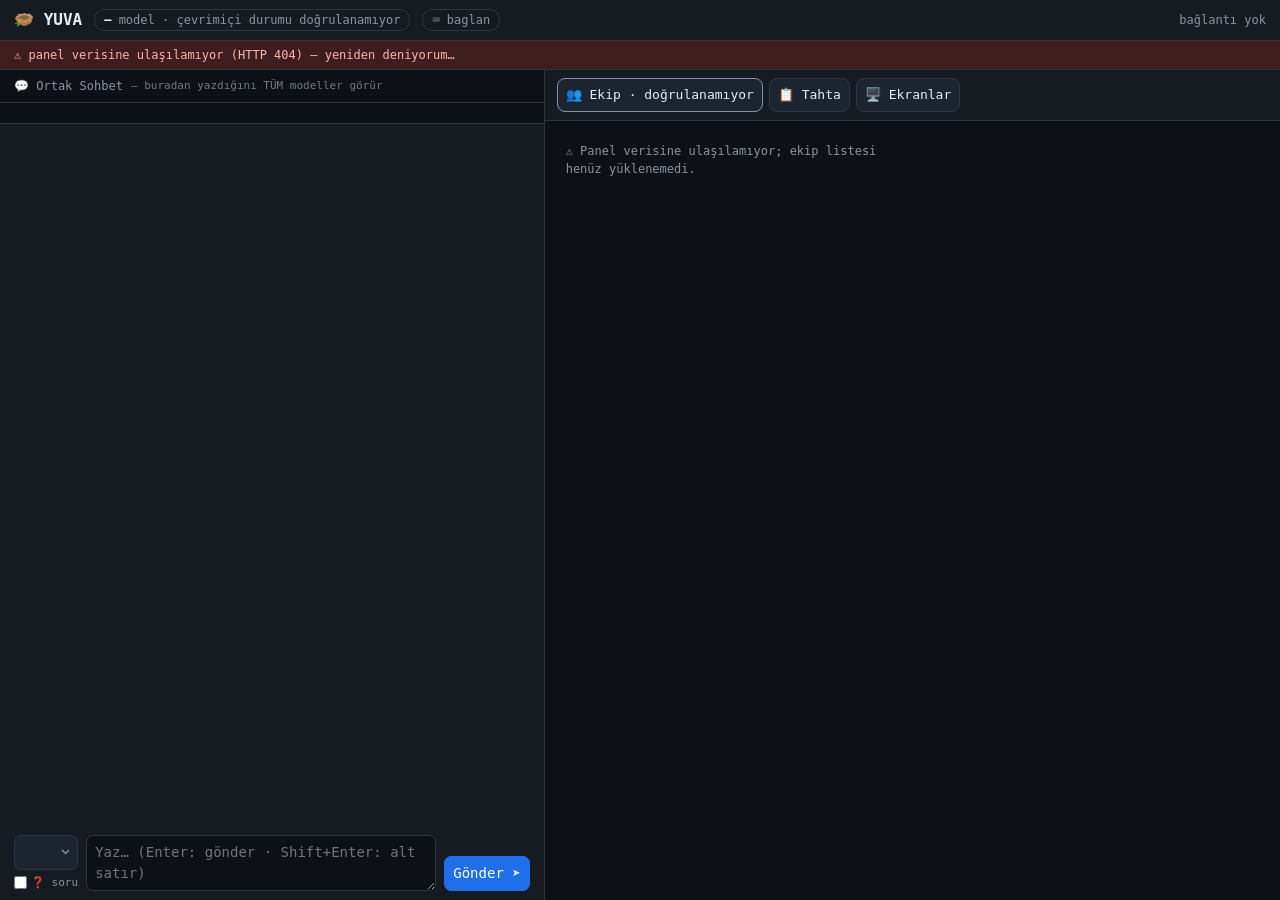
==== panel/ui.html @ d072d97c "Initial public release" ====
<!doctype html>
<html lang="tr"><head><meta charset="utf-8">
<title>🪹 Yuva</title>
<meta name="viewport" content="width=device-width,initial-scale=1">
<style>
:root{--bg:#0d1117;--pnl:#161b22;--pnl2:#1c2430;--brd:#30363d;--fg:#e6edf3;--dim:#8b949e;
--goreci:#f0883e;--isci:#58a6ff;--denetci:#d2a8ff;--ok:#3fb950;--warn:#d29922;--err:#f85149}
*{box-sizing:border-box;margin:0}
body{background:var(--bg);color:var(--fg);font:14px/1.5 ui-monospace,Menlo,Consolas,monospace;
display:grid;grid-template-rows:auto auto 1fr;height:100vh;overflow:hidden}
header{display:flex;gap:12px;align-items:center;padding:8px 14px;border-bottom:1px solid var(--brd);
background:var(--pnl)}
header h1{font-size:16px;white-space:nowrap}
.rozet{font-size:12px;padding:1px 9px;border:1px solid var(--brd);border-radius:10px;color:var(--dim)}
.rozet b{color:var(--fg)}
#saat{margin-left:auto;color:var(--dim);font-size:12px}
#serit{background:#3d1d1d;color:#ffb4ab;font-size:12px;padding:5px 14px;border-bottom:1px solid var(--brd)}
.gizli{display:none!important}
main{display:grid;grid-template-columns:minmax(330px,1fr) minmax(460px,1.35fr);min-height:0;overflow:hidden}
#sol{display:grid;grid-template-rows:auto auto 1fr auto;border-right:1px solid var(--brd);min-height:0}
.baslik{font-size:12px;color:var(--dim);padding:7px 14px;border-bottom:1px solid var(--brd);
display:flex;gap:8px;align-items:center}
.ipucu{color:var(--dim);font-size:11px;opacity:.8}
#sohbet{overflow-y:auto;padding:10px 14px}
.msg{margin-bottom:9px}
.msg .satir1{display:flex;gap:6px;align-items:baseline;flex-wrap:wrap}
.zaman{color:var(--dim);font-size:11px}
.kimden{font-weight:bold}
.kime{color:var(--dim);font-size:11px}
.metin{white-space:pre-wrap;word-break:break-word}
.msg.ozel{border-left:2px solid var(--brd);padding-left:8px}
.msg.kullanici{background:var(--pnl2);border:1px solid var(--brd);border-radius:8px;padding:8px 10px}
.msg.kullanici .kimden{color:var(--ok)}
.msg.sistem{color:var(--dim);font-size:12px}
.msg.sistem .metin{opacity:.85}
#yazma{display:grid;grid-template-columns:auto 1fr auto;gap:8px;padding:9px 14px;
border-top:1px solid var(--brd);background:var(--pnl);align-items:end}
select,textarea,input,button{font:inherit;color:var(--fg);background:var(--bg);
border:1px solid var(--brd);border-radius:7px;padding:6px 8px}
select{max-width:150px}
select{appearance:none;-webkit-appearance:none;-moz-appearance:none;padding:6px 24px 6px 9px;
 background-color:var(--pnl2);background-image:url("data:image/svg+xml;utf8,<svg xmlns='http://www.w3.org/2000/svg' width='9' height='6'><path d='M1 1l3.5 3.5L8 1' fill='none' stroke='%238b949e' stroke-width='1.4'/></svg>");
 background-repeat:no-repeat;background-position:right 7px center;text-overflow:ellipsis}
select option{background:var(--pnl2);color:var(--fg)}
textarea{resize:vertical;min-height:38px}
button{cursor:pointer;background:var(--pnl2)}
button:hover{border-color:var(--dim)}
button.ana{background:#1f6feb;border-color:#1f6feb;color:#fff}
#sag{display:grid;grid-template-rows:auto 1fr;min-height:0}
#sekmeler{display:flex;gap:6px;padding:8px 12px;border-bottom:1px solid var(--brd);background:var(--pnl)}
.sekme{border-radius:8px;font-size:13px}
.sekme.aktif{background:var(--pnl2);border-color:var(--dim)}
.bolum{overflow-y:auto;padding:12px;min-height:0}
#b-ekip{display:grid;grid-template-columns:repeat(auto-fill,minmax(250px,1fr));gap:10px;align-content:start}
.model{background:var(--pnl);border:1px solid var(--brd);border-left:3px solid var(--dim);
border-radius:9px;padding:9px 10px}
.model.online{border-left-color:var(--ok)}
.m-ust{display:flex;gap:7px;align-items:center;flex-wrap:wrap}
.isik{font-size:15px;line-height:1}
.m-ad{font-weight:bold;font-size:14px}
.m-kimlik{color:var(--dim);font-size:11px}
.mini{padding:1px 6px;font-size:12px;border-radius:6px}
.m-alt{color:var(--dim);font-size:11px;margin-top:5px}
.m-rol{display:flex;gap:8px;align-items:center;margin-top:7px;flex-wrap:wrap}
.m-rol select{padding:3px 6px;font-size:12px}
.m-rol label{font-size:11px;color:var(--dim);display:flex;gap:4px;align-items:center}
.ad-giris{width:100%;margin-top:6px;font-size:13px}
.rozet-bd{font-size:10px;border:1px solid var(--denetci);color:var(--denetci);
border-radius:8px;padding:0 6px;white-space:nowrap}
.rol-goreci{color:var(--goreci)}.rol-isci{color:var(--isci)}.rol-denetci{color:var(--denetci)}
#b-tahta{display:grid;grid-template-columns:repeat(auto-fill,minmax(185px,1fr));gap:10px;align-content:start}
.kol{background:var(--pnl);border:1px solid var(--brd);border-radius:9px;min-height:60px}
.kol h3{font-size:12px;padding:6px 9px;border-bottom:1px solid var(--brd);color:var(--dim)}
.kol h3[data-d="pending_verification"]{color:var(--warn)}
.kol h3[data-d="verified"]{color:var(--ok)}
.kol h3[data-d="pending_revision"]{color:var(--err)}
.kart{margin:8px;padding:8px;border:1px solid var(--brd);border-radius:7px;background:var(--bg);font-size:13px}
.kart .id{color:var(--dim)}
.kart .kim{font-size:11px;color:var(--dim);margin-top:4px}
.empty{color:var(--dim);font-size:12px;padding:9px}
.katlanmis{grid-column:1/-1;display:flex;gap:9px;align-items:center;font-size:12px;color:var(--dim);
 border:1px dashed var(--brd);border-radius:9px;padding:6px 10px;background:#0f141b}
.katlanmis button{font-size:12px;padding:2px 9px}
.rozet-say{font-size:10px;border:1px solid var(--brd);border-radius:9px;padding:0 6px;color:var(--dim)}
.rozet-say.bekle{color:var(--warn);border-color:var(--warn)}
.okuma{margin-top:5px;font-size:11px;color:var(--dim);display:flex;gap:8px;flex-wrap:wrap;align-items:center}
.okuma .ok{color:var(--ok)}
.okuma .bek{color:var(--warn)}
.okuma button{padding:0 6px;font-size:11px;border-radius:6px}
.bekleyen-bar{display:flex;gap:9px;align-items:center;padding:6px 14px;border-bottom:1px solid var(--brd);
 background:#2b2210;color:var(--warn);font-size:12px;flex-wrap:wrap}
.bekleyen-bar button{padding:1px 8px;font-size:11px}
.msg.soru{border-left:2px solid var(--warn);padding-left:8px}
.ardil{margin-top:-4px}
.ardil .satir1{opacity:.6}
.yeni-mesaj{position:sticky;bottom:2px;display:flex;justify-content:center;margin-top:6px}
.yeni-mesaj button{background:#1f6feb;border-color:#1f6feb;color:#fff;font-size:12px;
 border-radius:14px;padding:3px 12px;box-shadow:0 3px 10px #000a}
.yaz-sol{display:flex;flex-direction:column;gap:5px;justify-content:flex-end}
.yaz-sol select{width:100%}
.yaz-sol label{font-size:11px;color:var(--dim);display:flex;gap:4px;align-items:center}
.ekran-ust{display:flex;gap:10px;align-items:center;margin-bottom:10px;flex-wrap:wrap;grid-column:1/-1}
#b-ekran.grid{display:grid;grid-template-columns:repeat(auto-fill,minmax(280px,1fr));gap:10px}
.pencere{background:#010409;border:1px solid var(--brd);border-left:3px solid var(--dim);
border-radius:9px;display:grid;grid-template-rows:auto 1fr;min-height:170px;cursor:zoom-in}
.pencere.online{border-left-color:var(--ok)}
.p-baslik{display:flex;gap:7px;align-items:center;padding:5px 9px;border-bottom:1px solid var(--brd);
font-size:12px;background:var(--pnl)}
.p-baslik .kimlik{color:var(--dim);font-size:11px}
.p-icerik{margin:0;padding:8px 9px;overflow:auto;font-size:12px;line-height:1.45;
white-space:pre-wrap;word-break:break-word;max-height:260px}
.p-icerik.tam{max-height:none;height:100%}
.satir{display:block}
.satir .s-zaman{color:var(--dim);font-size:10px;margin-right:5px}
.satir.komut{color:#7ee787}
.satir.sonuc{color:#79c0ff}
.satir.baslik{color:var(--warn);font-weight:bold}
.pencere.buyuk{min-height:60vh}
#modal{position:fixed;inset:0;background:#000b;display:grid;place-items:center;z-index:50;padding:20px}
.modal-kutu{background:var(--bg);border:1px solid var(--brd);border-radius:10px;
width:min(1100px,95vw);height:min(80vh,900px);display:grid;grid-template-rows:auto 1fr}
.modal-baslik{display:flex;gap:10px;align-items:center;padding:9px 12px;border-bottom:1px solid var(--brd)}
.modal-baslik .kimlik{color:var(--dim);font-size:12px}
.modal-baslik button{margin-left:auto}
@media (max-width:900px){
 main{grid-template-columns:1fr;grid-template-rows:auto auto}
 #sol{border-right:0;border-bottom:1px solid var(--brd);max-height:52vh}
 #sag{max-height:none}
 .bolum{max-height:60vh}
}
</style></head><body>
<header>
  <h1>🪹 YUVA</h1>
  <span class="rozet" id="ozet">…</span>
  <span class="rozet" id="ipucu-rozet" title="Modeller terminalden `yuva baglan &lt;ad&gt;` der">⌨️ baglan</span>
  <span id="saat"></span>
</header>
<div id="serit" class="gizli"></div>
<main>
  <section id="sol">
    <div class="baslik">💬 Ortak Sohbet
      <span class="ipucu">— buradan yazdığını TÜM modeller görür</span>
      <span class="ipucu" id="sohbet-durum" style="margin-left:auto"></span></div>
    <div id="bekleyen" class="bekleyen-bar gizli"></div>
    <div id="sohbet"></div>
    <div id="yazma">
      <div class="yaz-sol">
        <select id="hedef" title="Mesajın kime gideceği"></select>
        <label title="Soru olarak işaretle: model `yuva gelen` dediğinde ❓ ile görür"><input type="checkbox" id="soru-kutu"> ❓ soru</label>
      </div>
      <textarea id="girdi" rows="2" placeholder="Yaz… (Enter: gönder · Shift+Enter: alt satır)"></textarea>
      <button class="ana" id="gonder">Gönder ➤</button>
    </div>
  </section>
  <section id="sag">
    <nav id="sekmeler">
      <button class="sekme aktif" data-s="ekip">👥 Ekip</button>
      <button class="sekme" data-s="tahta">📋 Tahta</button>
      <button class="sekme" data-s="ekran">🖥️ Ekranlar</button>
    </nav>
    <div id="b-ekip" class="bolum"></div>
    <div id="b-tahta" class="bolum gizli"></div>
    <div id="b-ekran" class="bolum gizli"></div>
  </section>
</main>
<div id="modal" class="gizli">
  <div class="modal-kutu">
    <div class="modal-baslik">
      <span class="isik" id="modal-isik">●</span>
      <b id="modal-ad"></b><span class="kimlik" id="modal-kimlik"></span>
      <span class="ipucu" id="modal-not"></span>
      <button id="modal-kapat">✕ kapat (ESC)</button>
    </div>
    <pre class="p-icerik tam" id="modal-icerik"></pre>
  </div>
</div>
<script>
"use strict";
var S={veri:null,sekme:"ekip",duzenle:null,duzenleDeger:"",modal:null,gorunum:"grid",hata:false,hedef:"@hepsi",
 cevrimdisi:false,ekranHepsi:false,soru:false,sonId:null,yeni:0};
var ROL_AD={goreci:"görevli",isci:"işçi",denetci:"denetçi"};
var ROL_RENK={goreci:"#f0883e",isci:"#58a6ff",denetci:"#d2a8ff"};
var DURUM_AD={pending:"Sırada",assigned:"Atandı",pending_verification:"Teslim ✋",
verified:"Onaylı ✅",pending_revision:"Revize ✎",dropped:"İptal"};
var DURUM_SIRA=["pending","assigned","pending_verification","verified","pending_revision","dropped"];

function esc(s){return String(s==null?"":s).replace(/[&<>"']/g,function(c){
 return {"&":"&amp;","<":"&lt;",">":"&gt;",'"':"&quot;","'":"&#39;"}[c];});}
function saat(ts){return String(ts||"").slice(11,16);}
function goreli(ts){
 if(!ts)return "?";
 var t=Date.parse(ts); if(isNaN(t))return "?";
 var sn=Math.round((Date.now()-t)/1000);
 if(sn<5)return "şimdi"; if(sn<60)return sn+" sn önce";
 if(sn<3600)return Math.round(sn/60)+" dk önce";
 if(sn<86400)return Math.round(sn/3600)+" saat önce";
 return Math.round(sn/86400)+" gün önce";}
function kimId(k){return "k-"+String(k).replace(/[^A-Za-z0-9]/g,"_");}
function rolRenk(rol){return ROL_RENK[rol]||"#8b949e";}
function kisi(veri,kimlik){ if(!veri||!veri.kullanicilar)return {}; return veri.kullanicilar[kimlik]||{}; }
function kisiAd(veri,kimlik){var k=kisi(veri,kimlik);return k.ad||kimlik;}
function dipte(el,esik){ if(!el)return true; esik=esik||30; return el.scrollTop+el.clientHeight>=el.scrollHeight-esik; }

function serit(metin){var e=document.getElementById("serit");
 if(metin){e.textContent=metin;e.classList.remove("gizli");}else{e.classList.add("gizli");}}
function onlineMi(v){return !S.hata&&!!(v&&v.online);}
function onlineEtiketi(v){return S.hata?"⚪ bağlantı doğrulanamıyor":
 (v&&v.online?"🟢 bağlı":"⚪ çevrimdışı");}

var cekSira=0;
async function cek(){
 var sira=++cekSira;
 try{
  var r=await fetch("/api/veri",{cache:"no-store"});
  if(!r.ok)throw new Error("HTTP "+r.status);
  var d=await r.json();
  if(!d||!d.ok)throw new Error("veri yok");
  if(sira!==cekSira)return;
  S.veri=d; S.hata=false; serit("");
  document.getElementById("saat").textContent="↻ "+new Date().toLocaleTimeString();
 }catch(e){
  if(sira!==cekSira)return;
  if(!S.hata&&S.duzenle){
   var giris=document.getElementById("ad-giris");
   if(giris)S.duzenleDeger=giris.value;
  }
  S.hata=true;
  document.getElementById("saat").textContent="bağlantı yok";
  serit("⚠️ panel verisine ulaşılamıyor ("+String(e.message||e)+") — yeniden deniyorum…");
 }
 ciz();
}

function ciz(){
 var veri=S.veri;
 if(!veri){
  document.getElementById("ozet").innerHTML="<b>—</b> model · çevrimiçi durumu doğrulanamıyor";
  sekmeEtiket(null);
  document.getElementById("b-ekip").innerHTML=
   '<div class="empty">⚠️ Panel verisine ulaşılamıyor; ekip listesi henüz yüklenemedi.</div>';
  document.getElementById("b-ekran").innerHTML=
   '<div class="empty">⚠️ Panel verisine ulaşılamıyor; ekran ve bağlantı durumu doğrulanamıyor.</div>';
  document.getElementById("bekleyen").classList.add("gizli");
  return;
 }
 var ks=veri.kullanicilar||{};
 var kimlikler=Object.keys(ks);
 var online=S.hata?null:kimlikler.filter(function(k){return onlineMi(ks[k]);});
 document.getElementById("ozet").innerHTML=S.hata?
  "<b>—/"+kimlikler.length+"</b> kayıt · çevrimiçi durumu doğrulanamıyor · "+
   (veri.mesajlar||[]).length+" mesaj · rev "+(veri.rev||0):
  "<b>"+online.length+"/"+kimlikler.length+
   "</b> model 🟢 · "+(veri.mesajlar||[]).length+" mesaj · rev "+(veri.rev||0);
 hedefCiz(kimlikler,ks);
 sohbetCiz(veri);
 sohbetDurum(veri);
 sekmeEtiket(online);
 ekipCiz(veri,ks,kimlikler);
 tahtaCiz(veri);
 ekranCiz(veri,ks,kimlikler);
 modalCiz(veri,ks);
}

function sekmeEtiket(online){
 var e=document.querySelector('.sekme[data-s="ekip"]');
 if(!e)return;
 e.textContent=online===null?"👥 Ekip · doğrulanamıyor":
  "👥 Ekip"+(online.length?" · "+online.length+"🟢":"");
}

function hedefCiz(kimlikler,ks){
 var sec=document.getElementById("hedef");
 var eski=S.hedef;
 var html='<option value="@hepsi">@hepsi (herkes)</option>';
 kimlikler.forEach(function(k){
  var v=ks[k]; if(!S.hata&&!onlineMi(v))return;
  var hedef=S.hata&&(eski==="@"+k||eski==="@"+(v.ad||k))?eski:"@"+(v.ad||k);
  html+='<option value="'+esc(hedef)+'">'+(S.hata?"⚪ ":"🟢 ")+"@"+
   esc(v.ad||k)+(S.hata?" · durum doğrulanamıyor":" · "+(ROL_AD[v.rol]||v.rol))+"</option>";
 });
 if(S.hata&&eski!=="@hepsi"&& !kimlikler.some(function(k){
  var v=ks[k]||{};return eski==="@"+(v.ad||k)||eski==="@"+k;
 }))html+='<option value="'+esc(eski)+'">⚪ '+esc(eski)+" · durum doğrulanamıyor</option>";
 sec.innerHTML=html;
 sec.value=eski;
 if(sec.value!==eski&&!S.hata){S.hedef="@hepsi";sec.value="@hepsi";}
}

function sohbetCiz(veri){
 var el=document.getElementById("sohbet");
 var dipteydi=dipte(el);
 var ms=(veri.mesajlar||[]).slice(-80);
 var yeniSayi=0;
 if(S.sonId){
  var i=ms.map(function(x){return x.id;}).indexOf(S.sonId);
  yeniSayi=i>=0?(ms.length-1-i):0;
 }
 var html="";
 if(!ms.length)html='<div class="empty">henüz mesaj yok — aşağıdaki kutudan yaz, tüm modeller görsün.</div>';
 ms.forEach(function(m,idx){
  var kul=(m.kimden==="kullanici");
  var ad=m.ad||m.kimden;
  var rol=kisi(veri,m.kimden).rol;
  var cls="msg"+(kul?" kullanici":(m.tur==="durum"?" sistem":""))+
   (m.kime&&m.kime!=="@hepsi"&&!kul?" ozel":"")+(m.tur==="soru"?" soru":"");
  var onceki=idx>0?ms[idx-1]:null;
  var ardil=!!(onceki&&onceki.kimden===m.kimden&&
   (Date.parse(m.ts)-Date.parse(onceki.ts))>=0&&
   (Date.parse(m.ts)-Date.parse(onceki.ts))<60000);
  var ust=ardil?"<span class=\"zaman\">"+esc(saat(m.ts))+"</span>":
   '<span class="zaman">'+esc(saat(m.ts))+"</span>"+
   '<span class="kimden" style="color:'+(kul?"#3fb950":rolRenk(rol))+'">'+
     esc(kul?"SEN (kullanıcı)":ad)+"</span>"+
   (m.kime&&m.kime!=="@hepsi"&&!kul?'<span class="kime">→ '+esc(m.kime)+"</span>":"")+
   '<span class="kime">'+((m.tur&&m.tur!=="not"&&m.tur!=="durum")?esc(m.tur):"")+"</span>";
  html+='<div class="'+cls+(ardil?" ardil":"")+'"><div class="satir1">'+ust+"</div>"+
   '<div class="metin">'+esc(m.metin)+"</div>"+
   (kul||(m.kime&&m.kime!=="@hepsi")?okumaSatiri(m,veri):"")+"</div>";
 });
 if(S.yeni>0&&!dipteydi)html+='<div class="yeni-mesaj"><button id="yeni-btn">⬇ '+S.yeni+" yeni mesaj</button></div>";
 el.innerHTML=html;
 if(dipteydi){el.scrollTop=el.scrollHeight;S.yeni=0;}else if(yeniSayi>0){S.yeni=yeniSayi;}
 S.sonId=ms.length?ms[ms.length-1].id:S.sonId;
 bekleyenCiz(veri);
}

// hedef kitlesi: mesajı alması gereken kimlikler
function hedefKisiler(m,veri){
 var ks=veri.kullanicilar||{},out=[];
 Object.keys(ks).forEach(function(k){
  var ad=ks[k].ad||k;
  if(m.kimden===k||m.kimden===ad)return;
  if(m.kime==="@hepsi"||m.kime==="@"+ad||m.kime==="@"+k)out.push(k);
 });
 return out;
}
function okuduMu(v,m){return !!(v&&v.son_okuma&&String(m.ts)<=String(v.son_okuma));}

// mesaj başına: kim okudu / kim okumadı
function okumaSatiri(m,veri){
 if(m.tur==="durum")return "";
 if(S.hata)return '<div class="okuma"><span>⚪ çevrimiçi durumu doğrulanamıyor</span></div>';
 var hedef=hedefKisiler(m,veri);
 if(!hedef.length)return "";
 var okuyan=[],bekleyen=[],uykuda=[];
 hedef.forEach(function(k){
  var v=veri.kullanicilar[k];
  if(okuduMu(v,m))okuyan.push(v.ad||k);
  else if(onlineMi(v))bekleyen.push(v.ad||k);
  else uykuda.push(v.ad||k);
 });
 var b="";
 if(okuyan.length)b+='<span class="ok" title="'+esc(okuyan.join(", "))+
  '">👁 '+okuyan.length+"/"+hedef.length+" okudu</span>";
 else b+='<span>📥 '+hedef.length+" modele iletildi — henüz okuyan yok</span>";
 if(bekleyen.length){
  b+='<span class="bek" title="'+esc(bekleyen.join(", "))+
   '">⏳ '+bekleyen.length+" çevrimiçi okumadı</span>";
  b+='<button data-durt="'+esc(m.id)+'" title="okumayan çevrimiçi modellere hatırlatma gönder">🔔 dürt</button>';
 }
 if(uykuda.length)b+='<span title="'+esc(uykuda.join(", "))+
  '">💤 '+uykuda.length+" çevrimdışı</span>";
 return '<div class="okuma">'+b+"</div>";
}

// üstteki "bekleyen mesaj" şeridi
function bekleyenCiz(veri){
 var el=document.getElementById("bekleyen");
 if(S.hata){
  el.classList.remove("gizli");
  el.innerHTML="⚪ Çevrimiçi/çevrimdışı durumu doğrulanamıyor; eski bağlantı verisine göre sayı veya hatırlatma hedefi gösterilmiyor.";
  return;
 }
 var ms=(veri.mesajlar||[]).filter(function(m){return m.kimden==="kullanici";}).slice(-40);
 var onlineK={},offlineK={},mesajlar={};
 ms.forEach(function(m){
  if(m.tur==="durum")return;
  hedefKisiler(m,veri).forEach(function(k){
   var v=veri.kullanicilar[k];
   if(okuduMu(v,m))return;
   mesajlar[m.id]=1;
   if(onlineMi(v))onlineK[v.ad||k]=1;else offlineK[v.ad||k]=1;
  });
 });
 var n=Object.keys(onlineK).length,m2=Object.keys(offlineK).length;
 if(!n&&!m2){el.classList.add("gizli");el.innerHTML="";return;}
 el.classList.remove("gizli");
 var t="📬 ";
 t+=n?"<b>"+n+"</b> çevrimiçi modelin okumadığı <b>"+Object.keys(mesajlar).length+"</b> mesaj var: "+
   esc(Object.keys(onlineK).join(", "))
  :"okumayan çevrimiçi model yok ("+m2+" çevrimdışı model oturumu açınca görecek)";
 t+= n&&m2?" (+"+m2+" çevrimdışı)":"";
 if(n)t+=' <button id="durt-hepsi">🔔 hepsini dürt</button>';
 t+='<span class="ipucu">· modeller `yuva gelen` dediğinde okundu işaretlenir</span>';
 el.innerHTML=t;
}

function sohbetDurum(veri){
 var el=document.getElementById("sohbet-durum");
 if(!el)return;
 var okunmamis={},n=0;
 (veri.mesajlar||[]).filter(function(m){return m.kimden==="kullanici"&&m.tur!=="durum";})
  .slice(-40).forEach(function(m){
   hedefKisiler(m,veri).forEach(function(k){
    if(!okuduMu(veri.kullanicilar[k],m)){okunmamis[m.id]=1;n++;}});
  });
 el.textContent=n?("📬 "+Object.keys(okunmamis).length+" okunmamış mesaj"):"";
}

function modelKart(k,v,veri){
 var on=onlineMi(v), durum=onlineEtiketi(v), renk=rolRenk(v.rol);
 var okunmamis=0;
 (veri.mesajlar||[]).slice(-60).forEach(function(m){
  if(m.kimden===k||m.tur==="durum")return;
  var benim=(m.kimden==="kullanici"&&m.kime==="@hepsi")||m.kime==="@"+(v.ad||k)||m.kime==="@"+k;
  if(benim&&!okuduMu(v,m))okunmamis++;
 });
 var html='<div class="model'+(on?" online":"")+'" style="border-left-color:'+(on?"#3fb950":renk)+'">';
 html+='<div class="m-ust"><span class="isik" title="'+durum+
  '" style="color:'+(on?"#3fb950":"#8b949e")+'">●</span>';
 if(S.duzenle===k){
  html+='<input class="ad-giris" id="ad-giris" value="'+esc(S.duzenleDeger)+
   '" placeholder="ad (örn. sam) — Enter: kaydet, ESC: vazgeç">';
 }else{
  html+='<span class="m-ad rol-'+esc(v.rol)+'">'+esc(v.ad||k)+"</span>";
  if(v.bas_denetci)html+='<span class="rozet-bd">🔍 BAŞ DENETÇİ</span>';
  if(okunmamis&&on)html+='<span class="rozet-say bekle" title="bu modelin henüz okumadığı mesaj">📬 '+okunmamis+"</span>";
  html+='<button class="mini" data-ad-ver="'+esc(k)+'" title="bu modele isim ver">✏️</button>';
 }
 html+="</div>";
 html+='<div class="m-alt">'+esc(k)+" · "+esc(v.arac)+" · "+(ROL_AD[v.rol]||v.rol)+
  " · "+durum+" · "+esc(goreli(v.son_gorulme))+"</div>";
 if(S.duzenle!==k){
  html+='<div class="m-rol"><select data-rol="'+esc(k)+'" title="görev ataması">';
  ["goreci","isci","denetci"].forEach(function(r){
   html+='<option value="'+r+'"'+(v.rol===r?" selected":"")+">"+ROL_AD[r]+"</option>";});
  html+="</select>";
  html+='<label><input type="checkbox" data-bd="'+esc(k)+'"'+(v.bas_denetci?" checked":"")+
   (v.rol==="denetci"?"":" disabled")+"> baş denetçi</label>";
  html+="</div>";
 }
 html+="</div>";
 return html;
}

function ekipCiz(veri,ks,kimlikler){
 var el=document.getElementById("b-ekip");
 var oldInput=S.duzenle&&document.getElementById("ad-giris");
 var editActive=!!(oldInput&&document.activeElement===oldInput);
 var selectionStart=editActive?oldInput.selectionStart:null;
 var selectionEnd=editActive?oldInput.selectionEnd:null;
 if(oldInput)S.duzenleDeger=oldInput.value;
 function editGeriYukle(){
  if(!S.duzenle)return;
  var input=document.getElementById("ad-giris");
  if(!input)return;
  if(editActive||!oldInput){
   input.focus();
   if(editActive&&selectionStart!==null)input.setSelectionRange(selectionStart,selectionEnd);
   else input.select();
  }
 }
 function sirala(dizi){
  return dizi.slice().sort(function(a,b){
   return String(ks[a].ad||a).localeCompare(String(ks[b].ad||b),"tr");});
 }
 if(S.hata){
  var stale='<div class="empty">'+(kimlikler.length?
   "⚪ Bağlantı durumu doğrulanamıyor. Kartlar son alınan panel verisinden gösteriliyor.":
   "⚠️ Panel verisi alınamadı; ekip durumu yüklenemedi.")+"</div>";
  stale+=sirala(kimlikler).map(function(k){return modelKart(k,ks[k],veri);}).join("");
  el.innerHTML=stale;
  editGeriYukle();
  return;
 }
 if(!kimlikler.length){
  el.innerHTML='<div class="empty">henüz model yok. Terminalde:<br>'+
   '<code>yuva baglan codex-1 --ad sam --arac codex --rol denetci</code></div>';
  return;
 }
 var online=[],offline=[];
 kimlikler.forEach(function(k){(onlineMi(ks[k])?online:offline).push(k);});
 var html="";
 if(!online.length){
  html+='<div class="empty">🟢 şu an bağlı model yok.<br>Bir model terminalde '+
   "<code>yuva baglan &lt;ad&gt;</code> dediğinde buraya kartı düşer.</div>";
 }
 html+=sirala(online).map(function(k){return modelKart(k,ks[k],veri);}).join("");
 if(offline.length){
  html+='<div class="katlanmis"><span>⚪ '+offline.length+" çevrimdışı model"+
   (S.cevrimdisi?"":" (gizli)")+'</span><button class="mini" id="cd-ac">'+
   (S.cevrimdisi?"▲ gizle":"▼ göster")+"</button></div>";
  if(S.cevrimdisi)html+=sirala(offline).map(function(k){return modelKart(k,ks[k],veri);}).join("");
 }
 el.innerHTML=html;
 editGeriYukle();
}

function tahtaCiz(veri){
 var el=document.getElementById("b-tahta");
 var gs=veri.gorevler||[];
 if(!gs.length){
  el.innerHTML='<div class="empty">henüz görev yok. Baş denetçi/görevli model:<br>'+
   '<code>yuva gorev ekle "iş" --from sam --ata sus</code></div>';
  return;
 }
 var html="";
 DURUM_SIRA.forEach(function(st){
  var kol=gs.filter(function(g){return g.durum===st;});
  html+='<div class="kol"><h3 data-d="'+st+'">'+(DURUM_AD[st]||st)+" ("+kol.length+")</h3>";
  html+=kol.length?kol.map(function(g){
   return '<div class="kart kart-'+st+'"><span class="id">#'+esc(g.id)+"</span> "+esc(g.baslik)+
    '<div class="kim">'+esc(kisiAd(veri,g.kimden))+" → "+esc(g.assignee?kisiAd(veri,g.assignee):"—")+
    "</div></div>";}).join(""):'<div class="empty">—</div>';
  html+="</div>";
 });
 el.innerHTML=html;
}

function ekranSecenekleri(ks,kimlikler){
 var html="";
 kimlikler.forEach(function(k){
  var v=ks[k];
  html+='<option value="'+esc(k)+'">'+(S.hata?"⚪ ?":(onlineMi(v)?"🟢":"⚪"))+" "+esc(v.ad||k)+"</option>";
 });
 return html;
}

function satirlarHtml(veri,satirlar,sade){
 var html="";
 satirlar.forEach(function(s){
  var tur=s.tur||"ekran", ek="";
  if(!sade)ek='<span class="s-zaman">'+esc(saat(s.ts))+"</span>"+
   '<span style="color:'+rolRenk(kisi(veri,s.kimlik).rol)+'">'+esc(s.ad||s.kimlik)+"</span> ";
  var im=tur==="komut"?"$ ":tur==="sonuc"?"→ ":tur==="baslik"?"## ":"";
  html+='<span class="satir '+esc(tur)+'">'+ek+esc(im+s.satir)+"</span>";
 });
 return html;
}

function ekranCiz(veri,ks,kimlikler){
 var el=document.getElementById("b-ekran");
 var ekranlar=veri.ekranlar||{};
 if(S.gorunum!=="grid" && S.gorunum!=="akis" && !ks[S.gorunum])S.gorunum="grid";
 var ust='<div class="ekran-ust"><label class="ipucu">Görünüm:</label>'+
  '<select id="ekran-gorunum">'+
  '<option value="grid"'+(S.gorunum==="grid"?" selected":"")+">🗂️ Hepsi (yan yana)</option>"+
  '<option value="akis"'+(S.gorunum==="akis"?" selected":"")+">🧵 Birleşik akış</option>"+
  ekranSecenekleri(ks,kimlikler)+
  "</select><span class='ipucu'>pencereye tıkla → tam ekran</span>"+
  (S.hata?"<span class='ipucu'>⚪ çevrimiçi durumu doğrulanamıyor</span>":"")+"</div>";
 var govde="";

 if(S.gorunum==="akis"){
  var hepsi=[];
  Object.keys(ekranlar).forEach(function(k){
   (ekranlar[k]||[]).forEach(function(s){hepsi.push(s);});});
  hepsi.sort(function(a,b){return String(a.ts).localeCompare(String(b.ts));});
  govde=hepsi.length?satirlarHtml(veri,hepsi,false)
   :'<div class="empty">henüz ekran yok.</div>';
  el.classList.remove("grid");
  el.innerHTML=ust+'<pre class="p-icerik tam" style="height:60vh">'+govde+"</pre>";
  return;
 }

 if(S.gorunum!=="grid" && ks[S.gorunum]){
  var k=S.gorunum, v=ks[k], ss=ekranlar[k]||[];
  govde=ss.length?satirlarHtml(veri,ss,true)
   :'<div class="empty">henüz ekran yok — model <code>yuva ekran "..."</code> ile yazacak.</div>';
  el.classList.remove("grid");
  var on=onlineMi(v), durum=onlineEtiketi(v);
  el.innerHTML=ust+'<div class="pencere buyuk'+(on?" online":"")+'" data-buyut="'+esc(k)+'">'+
   '<div class="p-baslik"><span class="isik" style="color:'+(on?"#3fb950":"#8b949e")+'">●</span>'+
   "<b>"+esc(v.ad||k)+'</b><span class="kimlik">'+esc(k)+"</span>"+
   '<span class="ipucu">'+durum+"</span></div>"+
   '<pre class="p-icerik tam" id="ekran-'+kimId(k)+'">'+govde+"</pre></div>";
  return;
 }

 // grid: her bağlı model için bir pencere (+ ekranı olan modeller)
 if(!kimlikler.length && !Object.keys(ekranlar).length){
  el.classList.remove("grid");
  el.innerHTML=ust+'<div class="empty">'+(S.hata?
   "⚠️ Panel verisine ulaşılamıyor; ekip ve ekran durumu doğrulanamıyor.":
   "henüz model yok.")+"</div>";
  return;
 }
 var kapaklar=[],gizli=[];
 kimlikler.forEach(function(k){
  var var_=S.hata||onlineMi(ks[k])||((ekranlar[k]||[]).length>0);
  (var_?kapaklar:gizli).push(k);
 });
 Object.keys(ekranlar).forEach(function(k){if(kapaklar.indexOf(k)<0)kapaklar.push(k);});
 if(S.ekranHepsi)gizli.slice().forEach(function(k){kapaklar.push(k);});
 var dipteler={};
 kapaklar.forEach(function(k){var e=document.getElementById("ekran-"+kimId(k));
  if(e)dipteler[k]=dipte(e,24);});
 var g="";
 kapaklar.forEach(function(k){
  var v=ks[k]||{}, ss=ekranlar[k]||[], on=onlineMi(v), durum=onlineEtiketi(v);
  g+='<div class="pencere'+(on?" online":"")+'" data-buyut="'+esc(k)+'">'+
   '<div class="p-baslik"><span class="isik" style="color:'+(on?"#3fb950":"#8b949e")+'" title="'+
   durum+'">●</span><b>'+esc(v.ad||k)+'</b>'+
   '<span class="kimlik">'+esc(k)+"</span>"+
   '<span class="ipucu">'+durum+" · "+esc(goreli(v.son_gorulme))+"</span></div>"+
   '<pre class="p-icerik" id="ekran-'+kimId(k)+'">'+
   (ss.length?satirlarHtml(veri,ss,true):'<span class="ipucu">ekran boş — model bekleniyor…</span>')+
   "</pre></div>";
 });
 el.classList.add("grid");
 if(!kapaklar.length)g='<div class="empty" style="grid-column:1/-1">'+(S.hata?
  "⚪ Bağlantı durumu doğrulanamıyor; son ekranda model kaydı görünmüyor.":
  "🟢 şu an bağlı model yok — bir model bağlanınca ekranı burada açılır.")+"</div>";
 if(gizli.length)g+='<div class="katlanmis"><span>⚪ '+gizli.length+" çevrimdışı model"+
  (S.ekranHepsi?" gösteriliyor":"in ekranı gizli")+'</span><button class="mini" id="ekran-hepsi">'+
  (S.ekranHepsi?"▲ gizle":"▼ göster")+"</button></div>";
 el.innerHTML=ust+g;
 kapaklar.forEach(function(k){var e=document.getElementById("ekran-"+kimId(k));
  if(e && (dipteler[k]===undefined || dipteler[k]))e.scrollTop=e.scrollHeight;});
}

function modalCiz(veri,ks){
 var m=document.getElementById("modal");
 if(!S.modal){m.classList.add("gizli");return;}
 var k=S.modal, v=ks[k]||{}, ekranlar=veri.ekranlar||{};
 var ss=ekranlar[k]||[];
 var on=onlineMi(v), durum=onlineEtiketi(v);
 document.getElementById("modal-isik").style.color=on?"#3fb950":"#8b949e";
 document.getElementById("modal-ad").textContent=v.ad||k;
 document.getElementById("modal-kimlik").textContent=k;
 document.getElementById("modal-not").textContent=(ROL_AD[v.rol]||"")+
  (v.bas_denetci?" · 🔍 BAŞ DENETÇİ":"")+" · "+durum+
  " · "+(ss.length+" satır");
 var el=document.getElementById("modal-icerik");
 var dipteydi=dipte(el);
 el.innerHTML=ss.length?satirlarHtml(veri,ss,true):
  '<span class="ipucu">henüz ekran yok — model `yuva ekran "..."` ile yazacak.</span>';
 if(dipteydi)el.scrollTop=el.scrollHeight;
 m.classList.remove("gizli");
}

async function yaz(govde){
 try{
  var r=await fetch("/api/yaz",{method:"POST",headers:{"Content-Type":"application/json"},
   body:JSON.stringify(govde)});
  var d=await r.json();
  if(!d.ok)serit("⚠️ mesaj gönderilemedi: "+d.hata);
  return d.ok;
 }catch(e){serit("⚠️ mesaj gönderilemedi: "+String(e.message||e));return false;}
}

async function kisiGonder(yol,govde,mesajHata){
 try{
  var r=await fetch(yol,{method:"POST",headers:{"Content-Type":"application/json"},
   body:JSON.stringify(govde)});
  var d=await r.json();
  if(!d.ok){serit("⚠️ "+mesajHata+": "+d.hata);return false;}
  serit("");return true;
 }catch(e){serit("⚠️ "+mesajHata+": "+String(e.message||e));return false;}
}

// ── olaylar ──────────────────────────────────────────────────────────
document.getElementById("sekmeler").addEventListener("click",function(ev){
 var b=ev.target.closest?ev.target.closest("button[data-s]"):null;
 if(!b)return;
 S.sekme=b.getAttribute("data-s");
 Array.prototype.forEach.call(document.querySelectorAll(".sekme"),function(x){
  x.classList.toggle("aktif",x===b);});
 ["ekip","tahta","ekran"].forEach(function(s){
  document.getElementById("b-"+s).classList.toggle("gizli",s!==S.sekme);});
});

document.getElementById("b-ekran").addEventListener("change",function(ev){
 if(ev.target && ev.target.id==="ekran-gorunum"){S.gorunum=ev.target.value;ciz();}
});

document.getElementById("b-ekran").addEventListener("click",function(ev){
 var h=ev.target.closest?ev.target.closest("#ekran-hepsi"):null;
 if(h){S.ekranHepsi=!S.ekranHepsi;ciz();return;}
 var p=ev.target.closest?ev.target.closest("[data-buyut]"):null;
 if(!p)return;
 S.modal=p.getAttribute("data-buyut"); modalCiz(S.veri,S.veri.kullanicilar);
});

// ── sohbet: okundu / dürt / yeni mesaj ───────────────────────────────
async function durt(mesajlar){
 if(S.hata){serit("⚪ Bağlantı durumu doğrulanamıyor; eski veriye göre çevrimiçi modellere hatırlatma gönderilmedi.");return;}
 var veri=S.veri||{}, ks=veri.kullanicilar||{};
 var hedefler={};
 mesajlar.forEach(function(m){
  hedefKisiler(m,veri).forEach(function(k){
   var v=ks[k]||{};
   if(onlineMi(v)&&!okuduMu(v,m))hedefler[k]=m;
  });
 });
 var kimler=Object.keys(hedefler);
 if(!kimler.length){serit("okumayan çevrimiçi model yok — mesaj gelen kutularında bekliyor.");return;}
 var n=0;
 for(var i=0;i<kimler.length;i++){
  var k=kimler[i], v=ks[k]||{}, m=hedefler[k];
  var ok=await yaz({kimden:"kullanici",ad:"Kullanıcı",kime:"@"+(v.ad||k),tur:"soru",
   metin:"🔔 Panelde seni bekleyen bir mesaj var: “"+String(m.metin||"").slice(0,140)+
    "” — `yuva gelen --from "+k+"` ile bak ve panelden/`yuva yaz` ile yanıtla."});
  if(ok)n++;
 }
 serit("🔔 "+n+" modele hatırlatma gönderildi.");
 cek();
}

document.getElementById("sohbet").addEventListener("click",function(ev){
 var y=ev.target.closest?ev.target.closest("#yeni-btn"):null;
 if(y){var el=document.getElementById("sohbet");el.scrollTop=el.scrollHeight;S.yeni=0;ciz();return;}
 var b=ev.target.closest?ev.target.closest("[data-durt]"):null;
 if(!b)return;
 var id=b.getAttribute("data-durt");
 var ms=(S.veri&&S.veri.mesajlar||[]).filter(function(m){return m.id===id;});
 if(ms.length)durt(ms);
});

document.getElementById("bekleyen").addEventListener("click",function(ev){
 var b=ev.target.closest?ev.target.closest("#durt-hepsi"):null;
 if(!b)return;
 var veri=S.veri||{};
 var ms=(veri.mesajlar||[]).filter(function(m){return m.kimden==="kullanici"&&m.tur!=="durum";}).slice(-40);
 durt(ms);
});

document.getElementById("soru-kutu").addEventListener("change",function(ev){S.soru=!!ev.target.checked;});

document.getElementById("modal-kapat").addEventListener("click",function(){S.modal=null;ciz();});
document.getElementById("modal").addEventListener("click",function(ev){
 if(ev.target.id==="modal"){S.modal=null;ciz();}});
document.addEventListener("keydown",function(ev){
 if(ev.key!=="Escape")return;
 if(S.duzenle){S.duzenle=null;ciz();return;}
 if(S.modal){S.modal=null;ciz();}
});

document.getElementById("b-ekip").addEventListener("click",function(ev){
 var c=ev.target.closest?ev.target.closest("#cd-ac"):null;
 if(c){S.cevrimdisi=!S.cevrimdisi;ciz();return;}
 var b=ev.target.closest?ev.target.closest("[data-ad-ver]"):null;
 if(!b)return;
 var k=b.getAttribute("data-ad-ver");
 S.duzenle=k;
 S.duzenleDeger=kisiAd(S.veri,k);
 ekipCiz(S.veri,S.veri.kullanicilar,Object.keys(S.veri.kullanicilar));
});

document.getElementById("b-ekip").addEventListener("keydown",async function(ev){
 if(!S.duzenle)return;
 if(ev.target.id!=="ad-giris")return;
 if(ev.key==="Enter"){
  ev.preventDefault();
  var yeni=(ev.target.value||"").trim(), k=S.duzenle;
  if(!yeni){S.duzenle=null;ciz();return;}
  S.duzenle=null;
  var ok=await kisiGonder("/api/ad",{kimlik:k,ad:yeni},"ad verilemedi");
  if(!ok)S.duzenle=k;
  cek();
 }else if(ev.key==="Escape"){
  ev.preventDefault();S.duzenle=null;ciz();
 }
});

document.getElementById("b-ekip").addEventListener("change",async function(ev){
 var t=ev.target;
 if(!t)return;
 if(t.getAttribute && t.getAttribute("data-rol")!==null && t.getAttribute("data-rol")!==undefined){
  var k=t.getAttribute("data-rol");
  var kayit={kimlik:k,rol:t.value,bas_denetci:kisi(S.veri,k).bas_denetci};
  if(t.value!=="denetci")kayit.bas_denetci=false;
  await kisiGonder("/api/rol",kayit,"rol atanamadı");
  cek();return;
 }
 if(t.getAttribute && t.getAttribute("data-bd")!==null && t.getAttribute("data-bd")!==undefined){
  var k2=t.getAttribute("data-bd"), v=kisi(S.veri,k2);
  await kisiGonder("/api/rol",{kimlik:k2,rol:v.rol||"denetci",bas_denetci:t.checked},"yetki atanamadı");
  cek();
 }
});

document.getElementById("hedef").addEventListener("change",function(ev){S.hedef=ev.target.value;});

document.getElementById("gonder").addEventListener("click",gonder);
document.getElementById("girdi").addEventListener("keydown",function(ev){
 if(ev.key==="Enter" && !ev.shiftKey){ev.preventDefault();gonder();}
});
async function gonder(){
 var t=document.getElementById("girdi");
 var metin=(t.value||"").trim();
 if(!metin)return;
 var kime=document.getElementById("hedef").value||"@hepsi";
 var tur=S.soru?"soru":"not";
 var veri=S.veri||{}, ks=veri.kullanicilar||{};
 var online=S.hata?null:Object.keys(ks).filter(function(k){return onlineMi(ks[k]);}).length;
 t.value="";S.soru=false;document.getElementById("soru-kutu").checked=false;
 S.hedef=kime;
 var ok=await yaz({kimden:"kullanici",ad:"Kullanıcı",kime:kime,metin:metin,tur:tur});
 if(ok){
  var el=document.getElementById("sohbet");
  el.scrollTop=el.scrollHeight;S.yeni=0;
  if(online===null){
   serit("✅ Mesaj gönderildi; panel verisi kesik olduğu için çevrimiçi hedef sayısı doğrulanamıyor.");
  }else if(!online){
   serit("⚠️ şu an bağlı/çevrimiçi model yok — mesaj gelen kutularına düştü. "+
    "Bir model `yuva gelen` dediğinde (veya panelde 🟢 yandığında) görecek; "+
    "okundu bilgisi mesajın altında görünür.");
  }else if(kime==="@hepsi"){
   serit("✅ "+online+" çevrimiçi modele iletildi — okundu bilgisi mesajın altında.");
  }else{
   serit("✅ "+kime+" adresine iletildi — okundu bilgisi mesajın altında.");
  }
 }
 cek();
}

cek();
setInterval(cek,2000);
</script></body></html>
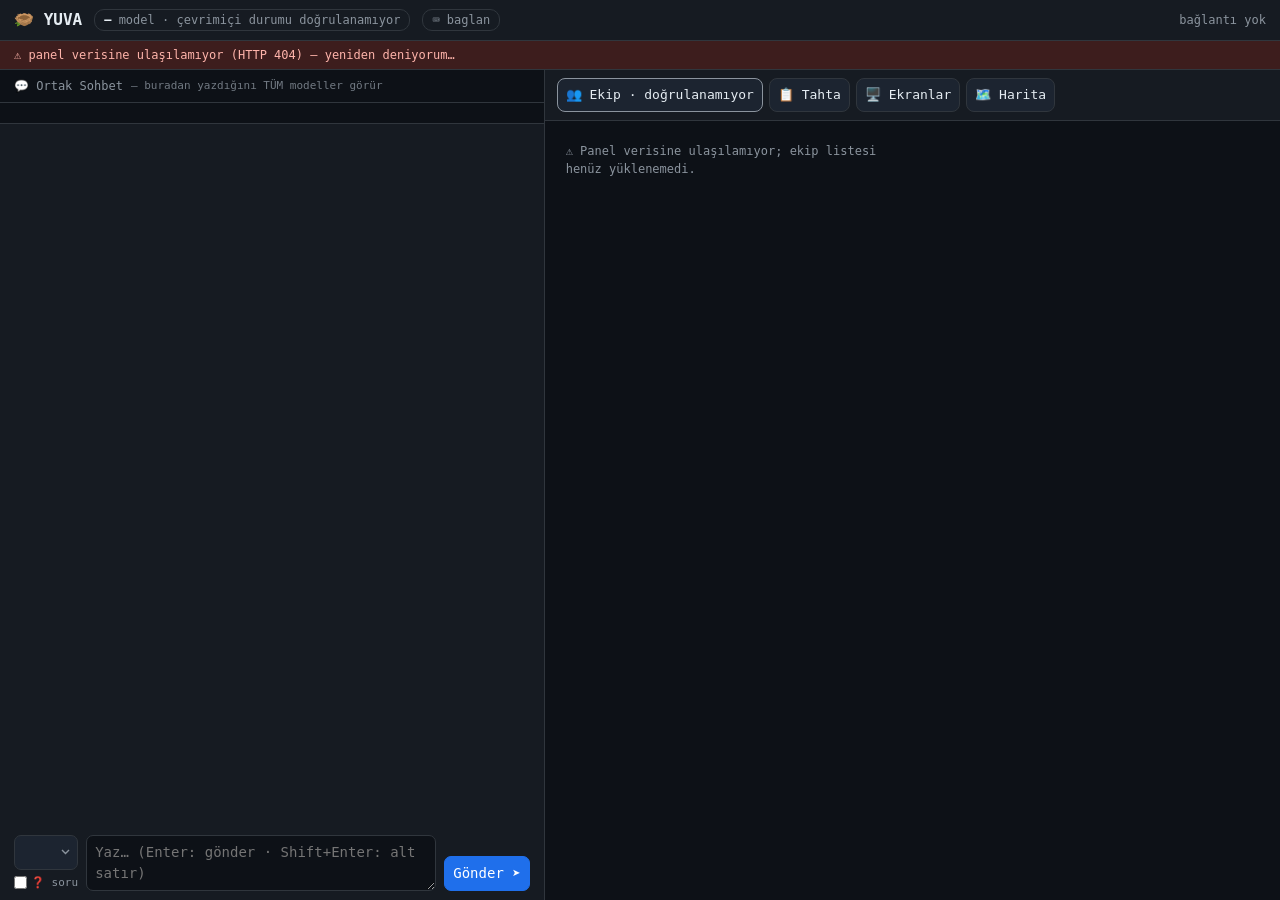
==== commit 7fd1437d: "Prepare Yuva Linux release candidate" ====
--- a/panel/ui.html
+++ b/panel/ui.html
@@ -17,6 +17,11 @@
 #serit{background:#3d1d1d;color:#ffb4ab;font-size:12px;padding:5px 14px;border-bottom:1px solid var(--brd)}
 .gizli{display:none!important}
 main{display:grid;grid-template-columns:minmax(330px,1fr) minmax(460px,1.35fr);min-height:0;overflow:hidden}
+body.harita-tam main{grid-template-columns:minmax(0,1fr)}
+body.harita-tam #sol{display:none}
+body.harita-tam #sag{grid-template-rows:auto minmax(0,1fr)}
+body.harita-tam #sekmeler{grid-row:1}
+body.harita-tam #b-harita{grid-row:2;min-height:0}
 #sol{display:grid;grid-template-rows:auto auto 1fr auto;border-right:1px solid var(--brd);min-height:0}
 .baslik{font-size:12px;color:var(--dim);padding:7px 14px;border-bottom:1px solid var(--brd);
 display:flex;gap:8px;align-items:center}
@@ -45,12 +50,234 @@
 textarea{resize:vertical;min-height:38px}
 button{cursor:pointer;background:var(--pnl2)}
 button:hover{border-color:var(--dim)}
+button:focus-visible,select:focus-visible,textarea:focus-visible,input:focus-visible{
+outline:2px solid #79c0ff;outline-offset:2px}
 button.ana{background:#1f6feb;border-color:#1f6feb;color:#fff}
 #sag{display:grid;grid-template-rows:auto 1fr;min-height:0}
-#sekmeler{display:flex;gap:6px;padding:8px 12px;border-bottom:1px solid var(--brd);background:var(--pnl)}
+#sekmeler{display:flex;gap:6px;padding:8px 12px;border-bottom:1px solid var(--brd);background:var(--pnl);overflow-x:auto}
 .sekme{border-radius:8px;font-size:13px}
 .sekme.aktif{background:var(--pnl2);border-color:var(--dim)}
 .bolum{overflow-y:auto;padding:12px;min-height:0}
+#b-harita{padding:0;overflow:hidden}
+.harita-kaydir{height:100%;min-height:0;overflow:auto;padding:14px;overscroll-behavior:contain;
+ cursor:grab;touch-action:pan-x pan-y pinch-zoom}
+.harita-kaydir[role="region"]:focus-visible{outline:2px solid #79c0ff;outline-offset:-2px}
+.harita-kaydir.surukleniyor{cursor:grabbing;user-select:none}
+.harita-kaydir.surukleniyor *{cursor:grabbing!important}
+.harita-yuzey{position:relative;width:100%;min-width:0;min-height:100%;padding:5px}
+.harita-baglar{position:absolute;inset:0;width:100%;height:100%;overflow:visible;pointer-events:none;z-index:1}
+.harita-oklar{position:absolute;inset:0;width:100%;height:100%;overflow:visible;pointer-events:none;z-index:4}
+.harita-ok-hedef{stroke:#0d1117;stroke-width:1.5;opacity:.98;
+ filter:drop-shadow(0 1px 2px #000b)}
+.harita-ok-hedef.baglanti-vurgulu{stroke:#fff;stroke-width:2.5;opacity:1}
+.harita-ok-hedef.secili{stroke-width:2.5;opacity:1}
+.harita-icerik{position:relative}
+.harita-baslik{display:flex;align-items:baseline;gap:10px;flex-wrap:wrap;margin:0 0 10px}
+.harita-baslik h2{font-size:14px}
+.harita-baslik .ipucu{color:#c9d1d9;font-size:12px;opacity:1}
+.harita-uyari{margin-bottom:10px;padding:7px 10px;border:1px solid var(--warn);border-radius:7px;
+ background:#2b2210;color:#f0c674;font-size:12px}
+.harita-bolum-baslik{font-size:12px;color:var(--dim);margin:12px 0 7px}
+.harita-katman{position:relative;z-index:2;margin:0 0 28px;padding:8px;border:1px solid var(--brd);border-radius:9px;background:#0f141b}
+.harita-katman-etiket{position:absolute;width:1px;height:1px;padding:0;margin:-1px;overflow:hidden;
+ clip:rect(0,0,0,0);clip-path:inset(50%);white-space:nowrap;border:0}
+.harita-katman-kisiler{display:flex;flex-wrap:wrap;justify-content:center;gap:8px;min-width:0;width:100%}
+.harita-ekipler{display:grid;gap:14px;margin:0 0 28px}
+.harita-ekip{--ekip-renk:#8b949e;position:relative;z-index:2;padding:10px;border:1px solid var(--brd);
+ border-left:3px solid var(--ekip-renk);border-radius:9px;background:#0f141b}
+.harita-ekip.secili{box-shadow:0 0 0 2px var(--ekip-renk)}
+.harita-ekip-baslik{display:flex;align-items:center;gap:8px;flex-wrap:wrap;margin:0 0 9px;color:#e6edf3;font-size:12px}
+.harita-ekip-baslik small{color:var(--dim);font-size:10px;font-weight:normal}
+.harita-ekip-roller{display:grid;grid-template-columns:repeat(2,minmax(0,1fr));gap:10px}
+.harita-ekip-rol h4{margin:0 0 6px;color:var(--dim);font-size:11px}
+.harita-ekip-rol .harita-katman-kisiler{justify-content:flex-start}
+.harita-kisi.ekip-uyesi{border-left:3px solid var(--ekip-renk)}
+.harita-kisi.denetcisi-secili{outline:2px solid var(--ekip-renk);outline-offset:2px}
+.harita-kisi.ekip-vurgulu{box-shadow:0 0 0 2px var(--ekip-renk),0 5px 14px #0005}
+.harita-yuzey.ekip-secimi .harita-ekip:not(.secili),
+.harita-yuzey.ekip-secimi .harita-atanmamis,
+.harita-yuzey.ekip-secimi .harita-kisi[data-h-kisi]:not(.denetcisi-secili):not(.ekip-vurgulu){opacity:.48}
+.harita-kume-rozet{display:inline-flex;align-items:center;gap:4px;padding:1px 6px;border:1px solid var(--ekip-renk);
+ border-radius:10px;color:#e6edf3;font-size:10px;white-space:nowrap}
+.harita-kume-rozet.bas-denetci-rozet{border-color:var(--denetci);color:#e6ccff}
+.harita-atanmamis{padding:10px;border:1px dashed var(--brd);border-radius:9px;background:#0f141b}
+.harita-atanmamis>h3{margin:0 0 8px;color:#c9d1d9;font-size:12px}
+.harita-hiyerarsi{fill:none;stroke-width:2;stroke-dasharray:2 5;stroke-linecap:round;opacity:.9}
+.harita-hiyerarsi.secili{stroke-width:3;opacity:1}
+.harita-hiyerarsi-ucu{fill:#0f141b;stroke-width:2}
+.harita-efsane-item .harita-hiyerarsi-ornek{position:relative;display:inline-block;width:24px;height:0;
+ border-top:2px dotted #d2a8ff}
+.harita-efsane-item .harita-hiyerarsi-ornek::after{content:"●";position:absolute;right:-2px;top:-8px;
+ color:#d2a8ff;font-size:12px;line-height:12px}
+.harita-kisi,.harita-gorev{position:relative;background:var(--pnl);border:1px solid var(--brd);
+ border-radius:9px;padding:9px 10px;box-shadow:0 5px 14px #0005}
+.harita-kisi{width:min(100%,280px);flex:0 1 280px;min-height:96px;border-top:2px solid var(--dim)}
+.harita-kisi[data-h-isci]{cursor:pointer}
+.harita-kisi[data-h-denetci]{cursor:pointer}
+.harita-kisi[data-h-isci]:hover{border-color:#79c0ff;box-shadow:0 0 0 1px #79c0ff55,0 5px 14px #0005}
+.harita-kisi[data-h-isci]:focus-visible{outline:2px solid #79c0ff;outline-offset:2px}
+.harita-kisi[data-h-denetci]:hover{border-color:#d2a8ff;box-shadow:0 0 0 1px #d2a8ff55,0 5px 14px #0005}
+.harita-kisi[data-h-denetci]:focus-visible{outline:2px solid #d2a8ff;outline-offset:2px}
+.harita-kisi-etkinlik{display:flex;gap:5px;flex-wrap:wrap;margin-top:6px}
+.harita-etkinlik{display:inline-flex;border:1px solid var(--brd);border-radius:10px;padding:1px 6px;
+ color:#c9d1d9;font-size:10px}
+.harita-etkinlik.alinan{border-color:#1f6feb;color:#79c0ff}
+.harita-etkinlik.kontrol{border-color:#d2a8ff;color:#e6ccff}
+.harita-etkinlik.teslim{border-color:#9e6a03;color:#f0c674}
+.harita-etkinlik.revize{border-color:#da3633;color:#ffb4ab}
+.harita-kisi.online{border-top-color:var(--ok)}
+.harita-kisi.offline{border-top-color:#8b949e}
+.harita-kisi.belirsiz{border-top-color:var(--warn)}
+.harita-kisi-ust{display:flex;align-items:center;gap:7px;flex-wrap:wrap}
+.harita-kisi-ad{font-size:13px;font-weight:bold;overflow-wrap:anywhere}
+.harita-kimlik{display:block;color:#b1bac4;font-size:10px;overflow-wrap:anywhere;margin-top:2px}
+.harita-rozet{display:inline-flex;align-items:center;gap:4px;border:1px solid var(--brd);
+ border-radius:12px;padding:1px 6px;font-size:10px;color:var(--fg)}
+.harita-rozet.online{border-color:#238636;color:#7ee787}
+.harita-rozet.offline{border-color:#6e7681;color:#c9d1d9}
+.harita-rozet.belirsiz{border-color:#9e6a03;color:#f0c674}
+.harita-kisi-alt{margin-top:7px;color:#c9d1d9;font-size:11px;line-height:1.6}
+.harita-kisi-alt b{color:var(--dim);font-weight:normal}
+.harita-mobil-bag{display:none;margin-top:6px;color:#c9d1d9;font-size:10px;line-height:1.5}
+.harita-mobil-bag b{color:var(--dim);font-weight:normal}
+.harita-gorev-sutunlar{display:grid;grid-template-columns:repeat(auto-fit,minmax(180px,1fr));
+ width:100%;max-width:1560px;margin-inline:auto;gap:8px;align-items:start}
+.harita-gorev-sutun{position:relative;z-index:2;min-height:90px;border:1px solid var(--brd);border-radius:8px;
+ background:transparent;padding:6px}
+.harita-gorev-sutun h4{position:relative;z-index:3;background:#0f141b;font-size:11px;color:#c9d1d9;
+ padding:2px 3px 6px;border-bottom:1px solid var(--brd)}
+.harita-gorev-listesi{display:grid;gap:7px;padding-top:7px}
+.harita-gorev{z-index:3;padding:8px;background:var(--pnl);box-shadow:none}
+.harita-gorev:focus-visible{outline:2px solid #79c0ff;outline-offset:2px}
+.harita-gorev-id{font-size:10px;color:#b1bac4}
+.harita-gorev-baslik{font-size:12px;font-weight:bold;overflow-wrap:anywhere;margin:3px 0 6px}
+.harita-gorev-durum{display:inline-block;font-size:10px;padding:1px 6px;border:1px solid var(--brd);
+ border-radius:10px;color:#c9d1d9}
+.harita-gorev-durum.dur-pending{border-color:#6e7681;color:#c9d1d9}
+.harita-gorev-durum.dur-assigned{border-color:#1f6feb;color:#79c0ff}
+.harita-gorev-durum.dur-verified{border-color:#238636;color:#7ee787}
+.harita-gorev-durum.dur-dropped{border-color:#8b949e;color:#c9d1d9}
+.harita-gorev-durum.dur-pending_gorevli_review{border-color:#d2a8ff;color:#e6ccff}
+.harita-gorev-durum.dur-pending_verification{border-color:#9e6a03;color:#f0c674}
+.harita-gorev-durum.dur-pending_revision{border-color:#da3633;color:#ffb4ab}
+.harita-gorev-kisi{margin-top:5px;color:#c9d1d9;font-size:10px;overflow-wrap:anywhere}
+.harita-gorev-kisi b{color:var(--dim);font-weight:normal}
+.harita-agaci{max-width:1600px;margin:0 auto 16px}
+.harita-agaci-baslik{display:flex;align-items:center;gap:10px;flex-wrap:wrap;margin:0 0 9px}
+.harita-agaci-baslik h3{font-size:13px}
+.harita-agaci>summary,.harita-kisi-iliskileri>summary{cursor:pointer;padding:10px 12px;color:#c9d1d9;font-size:12px;font-weight:bold}
+.harita-agaci>summary:focus-visible,.harita-agaci summary:focus-visible,.harita-kisi-iliskileri>summary:focus-visible{
+ outline:2px solid #79c0ff;outline-offset:2px;border-radius:7px}
+.harita-agaci-kokleri{display:grid;grid-template-columns:repeat(auto-fit,minmax(min(100%,520px),1fr));gap:18px;align-items:start;max-width:1580px;margin-inline:auto}
+.harita-agaci-kokleri>.harita-agaci-kok:last-child:nth-child(2n+3){grid-column:1/-1;width:calc(50% - 9px);justify-self:center}
+.harita-agaci-kok{position:relative;min-width:0;padding:16px 18px;border:1px solid var(--brd);border-radius:10px;background:#0f141b}
+.harita-agaci-kok-baslik{margin:0 0 9px;text-align:center;color:var(--dim);font-size:11px}
+.harita-agaci-kok>.harita-gorev{width:min(100%,520px);margin-inline:auto;border-top:2px solid var(--brd)}
+.harita-agaci-dal{position:relative;margin:4px 0 0;border:0;background:transparent;text-align:center}
+.harita-agaci-dal>summary{display:table;min-height:32px;margin:0 auto;padding:6px 11px;border:1px solid #28643b;border-radius:16px;
+ background:#102019;color:#7ee787;cursor:pointer;font-size:12px;font-weight:bold;position:relative;z-index:1}
+.harita-agaci-dal>summary:focus-visible{outline:2px solid #79c0ff;outline-offset:2px}
+.harita-agaci-bag-cizim{position:absolute;inset:0;width:100%;height:100%;overflow:visible;pointer-events:none;z-index:0}
+.harita-agaci-bag-cizim path{fill:none;stroke:#58a6ff;stroke-width:2;stroke-linecap:round;stroke-linejoin:round}
+.harita-agaci-bag-cizim .harita-agaci-ok-ucu{fill:#58a6ff;stroke:none}
+.harita-agaci-bag-cizim circle{fill:#0f141b;stroke:#58a6ff;stroke-width:2}
+.harita-gorev-agaci{position:relative;display:grid;
+ grid-template-columns:repeat(auto-fit,minmax(min(100%,270px),1fr));gap:8px 12px;
+ width:100%;min-width:0;max-width:100%;margin:0 auto;padding:8px 0 0;overflow:visible;
+ list-style:none}
+.harita-gorev-agaci::before{display:none}
+.harita-gorev-agaci>li{position:relative;min-width:0;padding:20px 0 0;text-align:left}
+.harita-gorev-agaci>li[role="listitem"]{list-style:none}
+.harita-agaci-kol{display:none}
+.harita-gorev-agaci>li>.harita-gorev,.harita-gorev-agaci>li>.harita-agaci-arsiv-dal,
+.harita-gorev-agaci>li>.harita-agaci-dugum{position:relative;z-index:1}
+.harita-agaci-arsiv-dal{border:1px dashed #6e7681;border-radius:9px;background:#111820}
+.harita-agaci-arsiv-dal>summary{padding:8px 10px;color:#c9d1d9;cursor:pointer;font-size:11px;font-weight:bold;
+ overflow-wrap:anywhere}
+.harita-agaci-arsiv-dal>summary:focus-visible{outline:2px solid #79c0ff;outline-offset:2px;border-radius:7px}
+.harita-agaci-arsiv-dal .harita-gorev{border-top:2px solid #8b949e}
+.harita-agaci-detay-grup{margin:12px 0;border:1px solid var(--brd);border-radius:9px;background:#0f141b}
+.harita-agaci-detay-grup>summary{padding:10px 12px;color:#c9d1d9;cursor:pointer;font-size:12px;font-weight:bold}
+.harita-agaci-detay-grup>summary:focus-visible{outline:2px solid #79c0ff;outline-offset:2px;border-radius:7px}
+.harita-agaci-detay-grup>.harita-agaci-kokleri{padding:4px 10px 10px}
+.harita-legacy-kontrol{display:flex;align-items:end;gap:10px;flex-wrap:wrap;padding:10px}
+.harita-legacy-kontrol label{display:grid;gap:4px;color:#c9d1d9;font-size:11px}
+.harita-legacy-kontrol input{min-width:min(320px,75vw);padding:7px 9px;background:var(--pnl);color:var(--fg);border:1px solid var(--brd);border-radius:7px}
+.harita-legacy-sayac{color:#b1bac4;font-size:11px}
+.harita-legacy-listesi{display:grid;grid-template-columns:repeat(auto-fit,minmax(min(100%,260px),1fr));gap:7px;padding:0 10px 10px;align-items:start}
+.harita-legacy-kart .harita-gorev{padding:6px 8px;box-shadow:none}
+.harita-legacy-kart .harita-gorev-kisi{margin-top:3px}
+.harita-legacy-kart[hidden]{display:none!important}
+.harita-legacy-sayfalar{display:flex;align-items:center;justify-content:flex-start;gap:6px;flex-wrap:wrap;padding:0 10px 10px}
+.harita-legacy-sayfalar button{min-height:32px;padding:5px 9px}
+.harita-legacy-sayfalar button:focus-visible{outline:2px solid #79c0ff;outline-offset:2px}
+.harita-legacy-sayfalar button:disabled{opacity:.45;cursor:not-allowed}
+.harita-agaci-uyari{margin:8px 0;padding:8px 10px;border:1px solid var(--warn);border-radius:8px;background:#2b2210;color:#f0c674;font-size:11px}
+.harita-gorev-legacy{margin:8px 0;border:1px solid #8b949e;border-radius:8px;background:#0f141b;padding:8px}
+.harita-gorev-legacy>.harita-gorev{border-left:3px solid #8b949e}
+.harita-agaci-kontrol{display:flex;gap:6px;flex-wrap:wrap}
+.harita-agaci-kontrol button{padding:4px 8px;font-size:11px}
+.harita-iliski-efsane{display:flex;gap:12px;flex-wrap:wrap;margin:7px 0 12px;color:#c9d1d9;font-size:10px}
+.harita-iliski-efsane span{display:flex;align-items:center;gap:5px}
+.harita-iliski-cizgi{position:relative;display:inline-block;width:22px;border-top:2px solid #58a6ff}
+.harita-iliski-cizgi::after{content:"";position:absolute;right:-1px;top:-4px;border-top:4px solid transparent;
+ border-bottom:4px solid transparent;border-left:6px solid var(--ok)}
+.harita-iliski-cizgi.acan{border-top:2px dashed #8b949e}
+.harita-iliski-cizgi.atanan{border-top:2px dashed #58a6ff}
+.harita-iliski-cizgi.kontrol{border-top:2px dotted #d2a8ff}
+.harita-iliski-bilgi{display:inline-flex;align-items:center;gap:4px;padding:0 4px;border-radius:5px;background:#1c2430}
+.harita-iliski-bilgi::before{content:"";width:6px;height:6px;border-radius:50%;background:#8b949e}
+.harita-iliski-bilgi.atanan::before{background:#58a6ff}
+.harita-iliski-bilgi.kontrol::before{background:#d2a8ff}
+.harita-gorev-kisi.acan b{color:#b1bac4}
+.harita-gorev-kisi.atanan b{color:#79c0ff}
+.harita-gorev-kisi.kontrol b{color:#e6ccff}
+.harita-sorumlu-bag{margin-top:5px;color:#c9d1d9;font-size:10px;overflow-wrap:anywhere}
+.harita-sorumlu-bag b{color:var(--dim);font-weight:normal}
+.harita-iliski-notu{margin:6px 0;color:#c9d1d9;font-size:11px}
+.harita-kisi-iliskileri{margin:12px 0;border:1px solid var(--brd);border-radius:9px;background:#0f141b}
+.harita-kisi-iliskileri-icerik{padding:0 10px 10px}
+.harita-kisi-iliskileri .harita-ekipler{padding:0 10px 10px}
+.harita-arsiv{grid-column:1/-1;margin-top:9px;border:1px solid var(--brd);border-radius:8px;background:#0f141b}
+.harita-arsiv>summary{cursor:pointer;padding:8px 10px;color:#c9d1d9;font-size:11px;font-weight:bold}
+.harita-arsiv>summary:focus-visible{outline:2px solid #79c0ff;outline-offset:2px;border-radius:7px}
+.harita-arsiv .harita-gorev-listesi{grid-template-columns:repeat(auto-fit,minmax(170px,1fr));padding:0 8px 8px}
+.harita-efsane{display:flex;gap:14px;flex-wrap:wrap;margin-top:10px;color:#c9d1d9;font-size:10px}
+.harita-efsane-item{display:inline-flex;align-items:center;gap:5px}
+.harita-efsane-item .harita-cizgi{position:relative;display:inline-block;width:24px;height:0;border-top:2px solid #8b949e}
+.harita-efsane-item .harita-cizgi::after{content:"";position:absolute;right:-1px;top:-5px;
+ border-top:4px solid transparent;border-bottom:4px solid transparent;border-left:6px solid #8b949e}
+.harita-efsane-item .harita-cizgi.atanan{border-top:2px dashed #58a6ff}
+.harita-efsane-item .harita-cizgi.atanan::after{border-left-color:#58a6ff}
+.harita-cizgi{fill:none;stroke-width:1.5;opacity:.38}
+.harita-cizgi.acan{stroke:#8b949e}
+.harita-cizgi.atanan{stroke:#58a6ff;stroke-dasharray:5 4}
+.harita-yuzey.bag-vurgu [data-h-kisi],.harita-yuzey.bag-vurgu [data-h-gorev]{opacity:.28}
+.harita-yuzey.bag-vurgu .harita-cizgi{opacity:.06}
+.harita-yuzey.bag-vurgu .harita-ok-hedef{opacity:.18}
+.harita-yuzey [data-h-kisi].baglanti-vurgulu,.harita-yuzey [data-h-gorev].baglanti-vurgulu{
+ opacity:1!important;position:relative;z-index:4;outline:2px solid #79c0ff;outline-offset:2px}
+.harita-yuzey [data-h-gorev].baglanti-vurgulu{box-shadow:0 0 0 2px #79c0ff55,0 5px 14px #0005}
+.harita-yuzey .harita-cizgi.baglanti-vurgulu{opacity:1;stroke-width:3.5}
+.harita-yuzey .harita-ok-hedef.baglanti-vurgulu{opacity:1}
+.harita-yuzey.task-vurgu .harita-gorev{opacity:.38}
+.harita-yuzey.task-vurgu .harita-gorev.task-baglanti-vurgulu{opacity:1;outline:2px solid #3fb950;outline-offset:2px}
+.harita-bos{grid-column:1/-1;border:1px dashed var(--brd);border-radius:8px;padding:10px;
+ color:#c9d1d9;font-size:11px}
+.harita-detay{width:min(700px,94vw);max-height:min(82vh,900px);margin:auto;padding:0;
+ border:1px solid var(--brd);border-radius:12px;background:var(--bg);color:var(--fg);box-shadow:0 18px 60px #000b}
+.harita-detay::backdrop{background:#0009}
+.harita-detay-ust{position:sticky;top:0;display:flex;align-items:center;gap:10px;padding:12px 14px;
+ background:var(--pnl);border-bottom:1px solid var(--brd);z-index:1}
+.harita-detay-ad{font-size:15px;font-weight:bold;overflow-wrap:anywhere}
+.harita-detay-kimlik{display:block;color:var(--dim);font-size:11px;overflow-wrap:anywhere}
+.harita-detay-ust button{margin-left:auto;white-space:nowrap}
+.harita-detay-icerik{overflow:auto;max-height:calc(min(82vh,900px) - 58px);padding:12px 14px}
+.harita-detay-grup{margin-bottom:14px}
+.harita-detay-grup h3{margin-bottom:7px;color:#c9d1d9;font-size:12px}
+.harita-detay-gorev{margin:0 0 7px;padding:9px;border:1px solid var(--brd);border-radius:8px;background:var(--pnl)}
+.harita-detay-gorev b{display:block;font-size:12px;overflow-wrap:anywhere}
+.harita-detay-gorev span{display:block;color:var(--dim);font-size:10px;margin-top:3px}
 #b-ekip{display:grid;grid-template-columns:repeat(auto-fill,minmax(250px,1fr));gap:10px;align-content:start}
 .model{background:var(--pnl);border:1px solid var(--brd);border-left:3px solid var(--dim);
 border-radius:9px;padding:9px 10px}
@@ -68,12 +295,22 @@
 .rozet-bd{font-size:10px;border:1px solid var(--denetci);color:var(--denetci);
 border-radius:8px;padding:0 6px;white-space:nowrap}
 .rol-goreci{color:var(--goreci)}.rol-isci{color:var(--isci)}.rol-denetci{color:var(--denetci)}
-#b-tahta{display:grid;grid-template-columns:repeat(auto-fill,minmax(185px,1fr));gap:10px;align-content:start}
+#b-tahta{display:grid;grid-template-columns:repeat(auto-fill,minmax(185px,1fr));grid-auto-rows:max-content;gap:10px;align-content:start}
 .kol{background:var(--pnl);border:1px solid var(--brd);border-radius:9px;min-height:60px}
 .kol h3{font-size:12px;padding:6px 9px;border-bottom:1px solid var(--brd);color:var(--dim)}
 .kol h3[data-d="pending_verification"]{color:var(--warn)}
+.kol h3[data-d="pending_gorevli_review"]{color:#d2a8ff}
 .kol h3[data-d="verified"]{color:var(--ok)}
 .kol h3[data-d="pending_revision"]{color:var(--err)}
+.tahta-arsiv{grid-column:1/-1;background:var(--pnl);border:1px solid var(--brd);border-radius:9px}
+.tahta-arsiv>summary{cursor:pointer;padding:7px 10px;color:var(--dim);font-size:12px;font-weight:bold}
+.tahta-arsiv>summary:focus-visible{outline:2px solid #79c0ff;outline-offset:2px;border-radius:7px}
+.tahta-arsiv-icerik{padding:0 8px 8px}
+.tahta-arsiv-arama{width:min(100%,380px);margin:0 0 8px}
+.tahta-arsiv-bilgi{font-size:11px;color:var(--dim);margin:0 0 6px}
+.tahta-arsiv-kartlar{display:grid;grid-template-columns:repeat(auto-fill,minmax(185px,1fr));gap:2px}
+.tahta-arsiv-devam{margin:2px 8px 8px}
+.tahta-bilinmeyen{grid-column:1/-1}
 .kart{margin:8px;padding:8px;border:1px solid var(--brd);border-radius:7px;background:var(--bg);font-size:13px}
 .kart .id{color:var(--dim)}
 .kart .kim{font-size:11px;color:var(--dim);margin-top:4px}
@@ -123,10 +360,59 @@
 .modal-baslik .kimlik{color:var(--dim);font-size:12px}
 .modal-baslik button{margin-left:auto}
 @media (max-width:900px){
- main{grid-template-columns:1fr;grid-template-rows:auto auto}
+ main{grid-template-columns:minmax(0,1fr);grid-template-rows:auto auto}
+ #sol,#sag{min-width:0}
+ #sohbet{min-width:0}
+ #yazma{min-width:0;grid-template-columns:minmax(0,1fr) auto}
+ #yazma .yaz-sol{grid-column:1;grid-row:2}
+ #yazma #girdi{grid-column:1/-1;grid-row:1;width:100%;min-width:0}
+ #yazma #gonder{grid-column:2;grid-row:2}
  #sol{border-right:0;border-bottom:1px solid var(--brd);max-height:52vh}
  #sag{max-height:none}
  .bolum{max-height:60vh}
+}
+body.harita-tam .bolum{max-height:none}
+body.harita-tam #sag{height:100%;min-height:0}
+body.harita-tam #b-harita{height:100%;max-height:none;min-height:0}
+@media (max-width:700px){
+ .harita-kaydir{overflow-x:hidden;overflow-y:auto;padding:8px;touch-action:pan-x pan-y pinch-zoom}
+ .harita-yuzey{width:100%;min-width:0;min-height:100%}
+ .harita-agaci-kokleri{grid-template-columns:minmax(0,1fr);gap:14px}
+ .harita-agaci-kokleri>.harita-agaci-kok:last-child:nth-child(2n+3){grid-column:auto;width:auto;justify-self:stretch}
+ .harita-agaci-kok{padding:12px 8px}
+ .harita-agaci-kok>.harita-gorev{width:100%}
+ .harita-agaci-dal>summary{min-height:44px;padding:11px 14px}
+ .harita-gorev-agaci{grid-template-columns:minmax(0,1fr);width:100%;min-width:0;max-width:100%;gap:4px;overflow:visible}
+ .harita-legacy-listesi{grid-template-columns:minmax(0,1fr)}
+ .harita-agaci-kontrol{width:100%}
+ .harita-agaci-kontrol button{flex:1;min-height:44px;font-size:12px;padding:8px 10px}
+ .harita-legacy-kontrol input{min-height:44px;font-size:12px}
+ .harita-baglar{display:none}
+ .harita-oklar{display:none}
+ .harita-mobil-bag{display:block}
+ .harita-ekip-roller{grid-template-columns:minmax(0,1fr)}
+ .harita-katman-kisiler,.harita-gorev-sutunlar,.harita-arsiv .harita-gorev-listesi{
+  grid-template-columns:minmax(0,1fr)}
+ .harita-gorev-sutun{min-width:0}
+}
+@media (max-width:900px){
+ .harita-legacy-listesi{display:grid;grid-template-columns:minmax(0,1fr);gap:3px;padding:0 8px 8px}
+ .harita-legacy-kontrol input{min-height:44px}
+ .harita-legacy-kart .harita-gorev{display:grid;grid-template-columns:max-content max-content minmax(30px,min(20vw,190px)) minmax(0,max-content);
+  justify-content:start;align-items:center;gap:0 8px;height:44px;min-height:44px;box-sizing:border-box;overflow:hidden;padding:4px 6px}
+ .harita-legacy-kart .harita-gorev-id{grid-column:1;grid-row:1;white-space:nowrap;font-size:9px}
+ .harita-legacy-kart .harita-gorev-baslik{grid-column:3;grid-row:1;min-width:0;margin:0;overflow:hidden;text-overflow:ellipsis;white-space:nowrap;font-size:11px}
+ .harita-legacy-kart .harita-gorev-durum[class*="dur-"]{grid-column:2;grid-row:1;max-width:min(20vw,100px);overflow:hidden;text-overflow:ellipsis;white-space:nowrap;font-size:9px;padding:1px 4px}
+ .harita-legacy-kart .harita-gorev-durum:not([class*="dur-"]),.harita-legacy-kart .harita-gorev-kisi.acan,
+ .harita-legacy-kart .harita-gorev-kisi.kontrol{display:none}
+ .harita-legacy-kart .harita-gorev-kisi.atanan{grid-column:4;grid-row:1;min-width:0;max-width:min(25vw,130px);overflow:hidden;text-overflow:ellipsis;
+  white-space:nowrap;margin:0;font-size:9px}
+ .harita-legacy-sayfalar{padding:0 8px 8px;gap:5px}
+ .harita-legacy-sayfalar button{min-height:44px;padding:8px 10px;font-size:12px}
+}
+@media (min-width:701px) and (max-width:1100px){
+ .harita-gorev-sutunlar{max-width:none}
+ .harita-agaci-kokleri{grid-template-columns:repeat(auto-fit,minmax(min(100%,420px),1fr))}
 }
 </style></head><body>
 <header>
@@ -157,10 +443,12 @@
       <button class="sekme aktif" data-s="ekip">👥 Ekip</button>
       <button class="sekme" data-s="tahta">📋 Tahta</button>
       <button class="sekme" data-s="ekran">🖥️ Ekranlar</button>
+      <button class="sekme" data-s="harita">🗺️ Harita</button>
     </nav>
     <div id="b-ekip" class="bolum"></div>
     <div id="b-tahta" class="bolum gizli"></div>
     <div id="b-ekran" class="bolum gizli"></div>
+    <div id="b-harita" class="bolum gizli"></div>
   </section>
 </main>
 <div id="modal" class="gizli">
@@ -174,15 +462,32 @@
     <pre class="p-icerik tam" id="modal-icerik"></pre>
   </div>
 </div>
+<dialog id="harita-detay" class="harita-detay" aria-labelledby="harita-detay-ad">
+  <div class="harita-detay-ust">
+    <div><strong class="harita-detay-ad" id="harita-detay-ad"></strong>
+      <span class="harita-detay-kimlik" id="harita-detay-kimlik"></span></div>
+    <button type="button" id="harita-detay-kapat">Kapat <span aria-hidden="true">✕</span></button>
+  </div>
+  <div class="harita-detay-icerik" id="harita-detay-icerik"></div>
+</dialog>
 <script>
 "use strict";
 var S={veri:null,sekme:"ekip",duzenle:null,duzenleDeger:"",modal:null,gorunum:"grid",hata:false,hedef:"@hepsi",
- cevrimdisi:false,ekranHepsi:false,soru:false,sonId:null,yeni:0};
+ cevrimdisi:false,ekranHepsi:false,soru:false,sonId:null,yeni:0,haritaArsiv:{verified:false,dropped:false},
+ haritaLegacyArama:"",haritaLegacySayfa:0,
+haritaLegacyAnkor:null,haritaLegacyFaz:0,haritaLegacySonBoyut:0,
+haritaLegacyKayitlari:[],haritaLegacyVeri:null,haritaLegacyKs:null,
+haritaDallar:Object.create(null),haritaKisilerAcik:false,
+haritaRenderAnahtari:null,haritaPan:null,haritaPanKlikEngelle:false,haritaSeciliDenetci:null,
+tahtaRenderAnahtari:null,tahtaArsiv:{verified:{acik:false,arama:"",limit:50},dropped:{acik:false,arama:"",limit:50}}};
 var ROL_AD={goreci:"görevli",isci:"işçi",denetci:"denetçi"};
 var ROL_RENK={goreci:"#f0883e",isci:"#58a6ff",denetci:"#d2a8ff"};
-var DURUM_AD={pending:"Sırada",assigned:"Atandı",pending_verification:"Teslim ✋",
+var DURUM_AD={pending:"Sırada",assigned:"Atandı",pending_gorevli_review:"Görevli ilk kontrolünde 🔎",
+pending_verification:"Teslim ✋",
 verified:"Onaylı ✅",pending_revision:"Revize ✎",dropped:"İptal"};
-var DURUM_SIRA=["pending","assigned","pending_verification","verified","pending_revision","dropped"];
+var DURUM_SIRA=["pending","assigned","pending_gorevli_review","pending_verification","verified","pending_revision","dropped"];
+var TAHTA_AKTIF=["pending","assigned","pending_gorevli_review","pending_verification","pending_revision"];
+var TAHTA_ARSIV=["verified","dropped"];
 
 function esc(s){return String(s==null?"":s).replace(/[&<>"']/g,function(c){
  return {"&":"&amp;","<":"&lt;",">":"&gt;",'"':"&quot;","'":"&#39;"}[c];});}
@@ -240,6 +545,9 @@
    '<div class="empty">⚠️ Panel verisine ulaşılamıyor; ekip listesi henüz yüklenemedi.</div>';
   document.getElementById("b-ekran").innerHTML=
    '<div class="empty">⚠️ Panel verisine ulaşılamıyor; ekran ve bağlantı durumu doğrulanamıyor.</div>';
+  document.getElementById("b-harita").innerHTML=
+   '<div class="empty">⚠️ Panel verisi alınamadı; harita yüklenemedi.</div>';
+  S.haritaRenderAnahtari=null;
   document.getElementById("bekleyen").classList.add("gizli");
   return;
  }
@@ -258,6 +566,7 @@
  ekipCiz(veri,ks,kimlikler);
  tahtaCiz(veri);
  ekranCiz(veri,ks,kimlikler);
+ haritaCiz(veri,ks,kimlikler);
  modalCiz(veri,ks);
 }
 
@@ -496,25 +805,968 @@
  editGeriYukle();
 }
 
+function tahtaKartHtml(g,veri,st){
+ return '<div class="kart kart-'+st+'"><span class="id">#'+esc(g.id)+"</span> "+esc(g.baslik||"Başlıksız görev")+
+  '<div class="kim">'+esc(kisiAd(veri,g.kimden))+" → "+esc(g.assignee?kisiAd(veri,g.assignee):"—")+
+  "</div>"+(st==="bilinmiyor"?'<div class="kim">Bilinmeyen durum: '+esc(g.durum||"Durum belirtilmemiş")+"</div>":"")+
+  (g.gorevli_kimlik?'<div class="kim">İlk kontrol: '+esc(kisiAd(veri,g.gorevli_kimlik))+
+  '</div>':'')+'</div>';
+}
+
+function tahtaArsivKartlari(st){
+ var veri=S.veri||{}, tum=(veri.gorevler||[]).filter(function(g){return g.durum===st;});
+ var durum=S.tahtaArsiv[st], ara=String(durum.arama||"").trim().toLocaleLowerCase("tr-TR");
+ var eslesen=ara?tum.filter(function(g){
+  var alanlar=[g.id,g.baslik,g.assignee,kisiAd(veri,g.assignee)];
+  return alanlar.some(function(x){return String(x==null?"":x).toLocaleLowerCase("tr-TR").indexOf(ara)>=0;});
+ }):tum;
+ var gorunen=eslesen.slice(0,durum.limit);
+ var bilgi=ara?'<div class="tahta-arsiv-bilgi">'+eslesen.length+" sonuç / "+tum.length+" görev</div>":"";
+ var kartlar=gorunen.map(function(g){return tahtaKartHtml(g,veri,st);}).join("");
+ var kalan=eslesen.length-gorunen.length;
+ var devam=kalan>0?'<button class="tahta-arsiv-devam" type="button" data-tahta-devam="'+st+
+  '" data-tahta-focus="devam-'+st+'">50 daha göster ('+kalan+' kaldı)</button>':"";
+ return '<div class="tahta-arsiv-icerik"><input class="tahta-arsiv-arama" type="search"'+
+  ' aria-label="'+esc(DURUM_AD[st])+ ' arşivinde ara (görev no, başlık veya atanan)" placeholder="Arşivde ara: görev no, başlık, atanan"'+
+  ' value="'+esc(durum.arama)+'" data-tahta-arama="'+st+'" data-tahta-focus="arama-'+st+'">'+bilgi+
+  '<div class="tahta-arsiv-kartlar">'+(kartlar||'<div class="empty">'+(ara?"Eşleşen görev yok.":"Arşiv boş.")+"</div>")+
+  '</div>'+devam+'</div>';
+}
+
+function tahtaRenderAnahtari(veri,gs){
+ return JSON.stringify(gs.map(function(g){
+  return [g.id,g.durum,g.baslik,g.kimden,kisiAd(veri,g.kimden),g.assignee,
+   kisiAd(veri,g.assignee),g.gorevli_kimlik,kisiAd(veri,g.gorevli_kimlik)];
+ }));
+}
+
+function tahtaOdakBilgisi(el){
+ var aktif=document.activeElement;
+ if(!aktif||!el.contains(aktif)||!aktif.getAttribute)return null;
+ var anahtar=aktif.getAttribute("data-tahta-focus");
+ if(!anahtar)return null;
+ return {anahtar:anahtar,bas:typeof aktif.selectionStart==="number"?aktif.selectionStart:null,
+  son:typeof aktif.selectionEnd==="number"?aktif.selectionEnd:null};
+}
+
+function tahtaOdakGeriYukle(el,odak){
+ if(!odak)return;
+ var eslesmeler=el.querySelectorAll("[data-tahta-focus]");
+ for(var i=0;i<eslesmeler.length;i++)if(eslesmeler[i].getAttribute("data-tahta-focus")===odak.anahtar){
+  eslesmeler[i].focus();
+  if(odak.bas!==null&&typeof eslesmeler[i].setSelectionRange==="function"){
+   eslesmeler[i].setSelectionRange(odak.bas,odak.son);
+  }
+  break;
+ }
+}
+
+function tahtaArsivAciklariniOku(el){
+ TAHTA_ARSIV.forEach(function(st){
+  var detay=el.querySelector('details[data-tahta-arsiv="'+st+'"]');
+  if(detay)S.tahtaArsiv[st].acik=detay.open;
+ });
+}
+
+function tahtaArsivIcerikCiz(st){
+ var detay=document.querySelector('#b-tahta details[data-tahta-arsiv="'+st+'"]');
+ if(!detay||!detay.open)return;
+ var once=tahtaOdakBilgisi(detay);
+ detay.innerHTML='<summary data-tahta-focus="arsiv-baslik-'+st+'">'+esc(DURUM_AD[st])+" ("+
+  (S.veri.gorevler||[]).filter(function(g){return g.durum===st;}).length+
+  ')</summary>'+tahtaArsivKartlari(st);
+ tahtaOdakGeriYukle(detay,once);
+}
+
 function tahtaCiz(veri){
- var el=document.getElementById("b-tahta");
- var gs=veri.gorevler||[];
+ var el=document.getElementById("b-tahta"), gs=veri.gorevler||[];
+ var anahtar=tahtaRenderAnahtari(veri,gs);
+ if(anahtar===S.tahtaRenderAnahtari)return;
+ var odak=tahtaOdakBilgisi(el);
+ tahtaArsivAciklariniOku(el);
+ S.tahtaRenderAnahtari=anahtar;
  if(!gs.length){
   el.innerHTML='<div class="empty">henüz görev yok. Baş denetçi/görevli model:<br>'+
    '<code>yuva gorev ekle "iş" --from sam --ata sus</code></div>';
   return;
  }
  var html="";
- DURUM_SIRA.forEach(function(st){
+ TAHTA_AKTIF.forEach(function(st){
   var kol=gs.filter(function(g){return g.durum===st;});
   html+='<div class="kol"><h3 data-d="'+st+'">'+(DURUM_AD[st]||st)+" ("+kol.length+")</h3>";
-  html+=kol.length?kol.map(function(g){
-   return '<div class="kart kart-'+st+'"><span class="id">#'+esc(g.id)+"</span> "+esc(g.baslik)+
-    '<div class="kim">'+esc(kisiAd(veri,g.kimden))+" → "+esc(g.assignee?kisiAd(veri,g.assignee):"—")+
-    "</div></div>";}).join(""):'<div class="empty">—</div>';
+  html+=kol.length?kol.map(function(g){return tahtaKartHtml(g,veri,st);}).join(""):'<div class="empty">—</div>';
   html+="</div>";
  });
+ TAHTA_ARSIV.forEach(function(st){
+  var sayi=gs.filter(function(g){return g.durum===st;}).length;
+  html+='<details class="tahta-arsiv" data-tahta-arsiv="'+st+'"'+
+   (S.tahtaArsiv[st].acik?' open':'')+'><summary data-tahta-focus="arsiv-baslik-'+st+'">'+esc(DURUM_AD[st])+" ("+sayi+")</summary>"+
+   (S.tahtaArsiv[st].acik?tahtaArsivKartlari(st):"")+'</details>';
+ });
+ var bilinmeyenler=gs.filter(function(g){return TAHTA_AKTIF.indexOf(g.durum)<0&&TAHTA_ARSIV.indexOf(g.durum)<0;});
+ if(bilinmeyenler.length){
+  html+='<div class="kol tahta-bilinmeyen"><h3>Bilinmeyen durum ('+bilinmeyenler.length+')</h3>'+
+   bilinmeyenler.map(function(g){return tahtaKartHtml(g,veri,"bilinmiyor");}).join("")+"</div>";
+ }
  el.innerHTML=html;
+ TAHTA_ARSIV.forEach(function(st){
+  var detay=el.querySelector('details[data-tahta-arsiv="'+st+'"]');
+  if(detay)detay.addEventListener("toggle",function(){
+   S.tahtaArsiv[st].acik=detay.open;
+   if(detay.open&&!detay.querySelector(".tahta-arsiv-icerik"))tahtaArsivIcerikCiz(st);
+  });
+ });
+ tahtaOdakGeriYukle(el,odak);
+}
+
+function haritaGorevHtml(g,veri,ks,etiket,kompaktLegacy){
+ var durumSinif=DURUM_SIRA.indexOf(g.durum)>=0?g.durum:"bilinmiyor";
+ var acan=!g.kimden?"Belirtilmemiş":
+  (Object.prototype.hasOwnProperty.call(ks,g.kimden)?kisiAd(veri,g.kimden):g.kimden+" (kimlik eşleşmedi)");
+ var atanan=!g.assignee?(g.durum==="pending"?"Atama bekliyor":"Atanmamış"):
+  (Object.prototype.hasOwnProperty.call(ks,g.assignee)?kisiAd(veri,g.assignee):g.assignee+" (kimlik eşleşmedi)");
+ var atananKisi=ks[g.assignee]||{},atananMeta=atananKisi.arac||atananKisi.rol?
+  ' · kimlik '+esc(g.assignee)+' · '+esc(atananKisi.arac||"araç belirtilmemiş")+' · '+
+  esc(ROL_AD[atananKisi.rol]||atananKisi.rol||"rol belirtilmemiş"):'';
+ var acanEtiket=g.kimden&&Object.prototype.hasOwnProperty.call(ks,g.kimden)?
+  acan+' · '+g.kimden:acan;
+ var gorevliEtiket=g.gorevli_kimlik&&Object.prototype.hasOwnProperty.call(ks,g.gorevli_kimlik)?
+  kisiAd(veri,g.gorevli_kimlik)+' · '+g.gorevli_kimlik:g.gorevli_kimlik;
+ var gorevKimlik='<div class="harita-gorev-id">Görev #'+esc(g.id)+'</div>',gorevBaslik='<div class="harita-gorev-baslik">'+
+  esc(g.baslik||"Başlıksız görev")+'</div>',gorevDurum='<span class="harita-gorev-durum dur-'+durumSinif+'">'+
+  esc(DURUM_AD[g.durum]||g.durum||"Durum belirtilmemiş")+'</span>';
+ return '<article class="harita-gorev" data-h-gorev="'+esc(g.id)+'" data-h-ust-gorev="'+
+  esc(g.ust_gorev_id==null?"":g.ust_gorev_id)+'" data-h-kimden="'+
+  esc(g.kimden||"")+'" data-h-assignee="'+esc(g.assignee||"")+'">'+
+  (kompaktLegacy?gorevKimlik+gorevDurum+gorevBaslik:gorevKimlik+gorevBaslik+gorevDurum)+(etiket?'<span class="harita-gorev-durum">'+
+  esc(etiket)+'</span>':'')+'<div class="harita-gorev-kisi atanan">'+
+  '<b>Atanan:</b> '+esc(atanan)+atananMeta+'</div><div class="harita-gorev-kisi acan">'+
+  '<b>Açan:</b> '+esc(acanEtiket)+'</div>'+(g.gorevli_kimlik?'<div class="harita-gorev-kisi kontrol"><b>İlk kontrol:</b> '+
+  esc(gorevliEtiket)+'</div>':'')+'</article>';
+}
+
+var HARITA_EKIP_RENKLER=["#56b4e9","#e69f00","#009e73","#d55e00","#cc79a7","#0072b2"];
+var HARITA_EKIP_SEMBOLLER=["●","■","▲","◆","○","□"];
+
+function haritaEkipleriniBul(ks,denetciler){
+ var renkSirasi=denetciler.slice().sort(function(a,b){return String(a).localeCompare(String(b));});
+ var ekipler=Object.create(null), atanmamis={goreci:[],isci:[]};
+ renkSirasi.forEach(function(k,i){
+  ekipler[k]={kimlik:k,renk:HARITA_EKIP_RENKLER[i%HARITA_EKIP_RENKLER.length],
+   sembol:HARITA_EKIP_SEMBOLLER[i%HARITA_EKIP_SEMBOLLER.length],numara:i+1,goreci:[],isci:[]};
+ });
+ Object.keys(ks).forEach(function(k){
+  var v=ks[k]||{},rol=v.rol;
+  if(rol!=="goreci"&&rol!=="isci")return;
+  var sorumlu=v.sorumlu_kimlik;
+  if(typeof sorumlu==="string"&&ekipler[sorumlu])ekipler[sorumlu][rol].push(k);
+  else atanmamis[rol].push(k);
+ });
+ return {ekipler:ekipler,atanmamis:atanmamis};
+}
+
+function haritaKisiHtml(k,veri,ks,gs,ekip,denetciSecilebilir,ustBag,basDenetci){
+ var v=ks[k]||{}, sinif=S.hata?"belirsiz":(v.online?"online":"offline");
+ var sonKalp=v.son_kalp?goreli(v.son_kalp):"henüz kalp yok";
+ var kalpTitle=v.son_kalp||"Henüz başarılı kalp alınmadı";
+ var isci=v.rol==="isci", etkinlik="", etkinlikId="harita-etkinlik-"+kimId(k);
+ if(isci){
+  var atananIsler=gs.filter(function(g){return g.assignee===k;});
+  var durumEtiketleri=[
+   {durum:"pending_revision",ad:"Revize bekliyor",sinif:"revize"},
+   {durum:"pending_gorevli_review",ad:"Görevli ilk kontrolünde",sinif:"kontrol"},
+   {durum:"pending_verification",ad:"Teslim etti",sinif:"teslim"},
+   {durum:"assigned",ad:"İşi aldı",sinif:"alinan"}
+  ];
+  durumEtiketleri.forEach(function(x){
+   var adet=atananIsler.filter(function(g){return g.durum===x.durum;}).length;
+   if(adet)etkinlik+='<span class="harita-etkinlik '+x.sinif+'">'+x.ad+
+    (adet>1?" · "+adet:"")+'</span>';
+  });
+  if(!etkinlik)etkinlik='<span class="harita-etkinlik">Boşta</span>';
+  etkinlik='<div class="harita-kisi-etkinlik" id="'+esc(etkinlikId)+'">'+etkinlik+'</div>';
+ }
+ var rolAd=ROL_AD[v.rol]||v.rol||"belirtilmemiş", ekipEtiket=ekip?" · Ekip E"+ekip.numara:"";
+ var acilis=isci?' role="button" tabindex="0" aria-haspopup="dialog" data-h-isci="'+esc(k)+
+  '" aria-controls="harita-detay" aria-describedby="'+esc(etkinlikId)+'" aria-label="'+
+  esc((v.ad||k)+" ("+k+") · "+onlineEtiketi(v)+ekipEtiket+" · Rol: "+rolAd+" · işçi görev ayrıntılarını aç")+'"':
+  (denetciSecilebilir?' role="button" tabindex="0" data-h-denetci="'+esc(k)+
+   '" aria-pressed="'+(S.haritaSeciliDenetci===k?'true':'false')+'" aria-label="'+
+   esc((v.ad||k)+" denetçisinin ekibini seç · Rol: "+rolAd)+'"':'');
+ var ekipSinif=ekip?" ekip-uyesi":"";
+ var ekipStil=ekip?' style="--ekip-renk:'+ekip.renk+'"':
+  (ustBag?' style="--ekip-renk:'+ustBag.renk+'"':'');
+ var ekipData=ekip?' data-h-sorumlu="'+esc(ekip.kimlik)+'"':'';
+ var ustData=ustBag?' data-h-ust="'+esc(ustBag.kimlik)+'"':'';
+ var sorumluMetni="";
+ if(ustBag){var ustKisi=ks[ustBag.kimlik]||{};sorumluMetni='<div class="harita-sorumlu-bag"><b>Üst denetçi:</b> '+
+  esc(ustKisi.ad||ustBag.kimlik)+' · '+esc(ustBag.kimlik)+'</div>';}
+ else if(ekip){var ekipSorumlusu=ks[ekip.kimlik]||{};sorumluMetni='<div class="harita-sorumlu-bag"><b>Ekip sorumlusu:</b> '+
+  esc(ekipSorumlusu.ad||ekip.kimlik)+' · '+esc(ekip.kimlik)+'</div>';}
+ var ekipRozet=ekip?'<span class="harita-kume-rozet">'+
+  esc(ekip.sembol)+" E"+ekip.numara+'</span>':'';
+ var basDenetciRozet=basDenetci?'<span class="harita-kume-rozet bas-denetci-rozet">🔍 Baş denetçi</span>':'';
+ var mobilBag="";
+ if(ustBag){
+  var ust=ks[ustBag.kimlik]||{};
+  mobilBag='<div class="harita-mobil-bag"><b>Üst denetçi:</b> '+esc(ust.ad||ustBag.kimlik)+
+   ' · açık sorumlu_kimlik bağı</div>';
+ }else if(ekip){
+  var sorumlu=ks[ekip.kimlik]||{};
+  mobilBag='<div class="harita-mobil-bag"><b>Ekip:</b> E'+ekip.numara+' · '+
+   esc(sorumlu.ad||ekip.kimlik)+' · açık sorumlu_kimlik bağı</div>';
+ }
+ return '<article class="harita-kisi '+sinif+ekipSinif+(denetciSecilebilir?' harita-denetci':'')+
+  (basDenetci?' bas-denetci':'')+'" data-h-kisi="'+esc(k)+'"'+
+  ekipStil+ekipData+ustData+acilis+'><div class="harita-kisi-ust"><span class="harita-rozet '+sinif+'">'+
+  esc(onlineEtiketi(v))+'</span>'+basDenetciRozet+ekipRozet+'<strong class="harita-kisi-ad">'+esc(v.ad||k)+'</strong></div>'+
+  '<span class="harita-kimlik">'+esc(k)+'</span><div class="harita-kisi-alt"><div><b>Rol:</b> '+
+  esc(ROL_AD[v.rol]||v.rol||"belirtilmemiş")+' · <b>Araç:</b> '+esc(v.arac||"belirtilmemiş")+
+  '</div><div><b>Son kalp:</b> <time title="'+esc(kalpTitle)+'">'+esc(sonKalp)+
+  '</time></div></div>'+sorumluMetni+mobilBag+etkinlik+'</article>';
+}
+
+function haritaRolKatmani(ad,rol,kimlikler,veri,ks,gs,aciklama,denetciSecilebilir,ustBaglar,basDenetciKimlik){
+ if(!kimlikler.length)return "";
+ var html='<section class="harita-katman" data-rol="'+esc(rol)+'"><h4 class="harita-katman-etiket">'+
+  esc(ad)+' katmanı<small>'+esc(aciklama)+'</small></h4><div class="harita-katman-kisiler">';
+ kimlikler.forEach(function(k){html+=haritaKisiHtml(k,veri,ks,gs,null,denetciSecilebilir,
+  ustBaglar&&ustBaglar[k]?ustBaglar[k]:null,k===basDenetciKimlik);});
+ return html+'</div></section>';
+}
+
+function haritaEkipGorunumu(veri,ks,denetciler){
+ var bulunan=haritaEkipleriniBul(ks,denetciler),ekipler=bulunan.ekipler,html='<div class="harita-ekipler">',ekipSayisi=0;
+ denetciler.forEach(function(d){
+  var ekip=ekipler[d];
+  if(!ekip.goreci.length&&!ekip.isci.length)return;
+  ekipSayisi++;
+  var v=ks[d]||{},ad=v.ad||d,secili=S.haritaSeciliDenetci===d;
+  html+='<section class="harita-ekip'+(secili?' secili':'')+'" data-h-ekip="'+esc(d)+
+   '" style="--ekip-renk:'+ekip.renk+'"><h3 class="harita-ekip-baslik">'+
+   esc(ekip.sembol)+" E"+ekip.numara+' · '+esc(ad)+' ekibi <small>Üyelik: açık sorumlu_kimlik</small></h3>'+
+   '<div class="harita-ekip-roller"><div class="harita-ekip-rol"><h4>Görevliler · '+ekip.goreci.length+
+   '</h4><div class="harita-katman-kisiler">';
+  if(!ekip.goreci.length)html+='<div class="harita-bos">Bu denetçiye bağlı görevli yok.</div>';
+  ekip.goreci.forEach(function(k){html+=haritaKisiHtml(k,veri,ks,veri.gorevler||[],ekip,false);});
+  html+='</div></div><div class="harita-ekip-rol"><h4>İşçiler · '+ekip.isci.length+
+   '</h4><div class="harita-katman-kisiler">';
+  if(!ekip.isci.length)html+='<div class="harita-bos">Bu denetçiye bağlı işçi yok.</div>';
+  ekip.isci.forEach(function(k){html+=haritaKisiHtml(k,veri,ks,veri.gorevler||[],ekip,false);});
+  html+='</div></div></div></section>';
+ });
+ var atanmamislar=bulunan.atanmamis, toplam=atanmamislar.goreci.length+atanmamislar.isci.length;
+ if(!toplam)return {html:ekipSayisi?html+'</div>':"",ekipler:ekipler};
+ html+='<section class="harita-atanmamis"><h3>Atanmamış / ekipsiz · '+toplam+
+  ' <small>Geçerli sorumlu_kimlik bağı olmayan kişiler</small></h3><div class="harita-ekip-roller">';
+ ["goreci","isci"].forEach(function(rol){
+  var ad=ROL_AD[rol],kisiler=atanmamislar[rol];
+  html+='<div class="harita-ekip-rol"><h4>'+esc(ad)+' · '+kisiler.length+
+   '</h4><div class="harita-katman-kisiler">';
+  if(!kisiler.length)html+='<div class="harita-bos">Ekipsiz '+esc(ad)+' yok.</div>';
+  kisiler.forEach(function(k){html+=haritaKisiHtml(k,veri,ks,veri.gorevler||[],null,false);});
+  html+='</div></div>';
+ });
+ html+='</div></section></div>';
+ return {html:html,ekipler:ekipler};
+}
+
+function haritaDenetciIliskileriHtml(veri,ks,gs,denetciler){
+ if(!denetciler.length)return '<div class="harita-bos">Denetçi kaydı yok.</div>';
+ var baslar=denetciler.filter(function(k){return !!(ks[k]||{}).bas_denetci;}),tekBas=baslar.length===1?baslar[0]:null;
+ var bagli=tekBas?denetciler.filter(function(k){return k!==tekBas&&(ks[k]||{}).sorumlu_kimlik===tekBas;}):[];
+ var diger=tekBas?denetciler.filter(function(k){return k!==tekBas&&bagli.indexOf(k)<0;}):[];
+ var ekipler=haritaEkipleriniBul(ks,denetciler).ekipler,ustBaglar=Object.create(null),html='';
+ bagli.forEach(function(k){ustBaglar[k]={kimlik:tekBas,renk:ekipler[k].renk};});
+ html+='<p class="harita-iliski-notu">Denetçi bağlantıları yalnız açık sorumlu_kimlik alanına göre gruplanır; eksik bağlar üst ilişki sayılmaz.</p>';
+ if(tekBas){
+  html+='<h4 class="harita-bolum-baslik">Baş denetçi</h4>'+haritaRolKatmani("Baş denetçi","denetci",[tekBas],veri,ks,gs,
+   "Tekil bas_denetci kaydı",true,null,tekBas);
+  if(bagli.length)html+='<h4 class="harita-bolum-baslik">Açık sorumlu bağı olan denetçiler · '+bagli.length+'</h4>'+
+   haritaRolKatmani("Bağlı denetçiler","denetci",bagli,veri,ks,gs,"Yalnız sorumlu_kimlik eşleşmeleri",true,ustBaglar);
+  if(diger.length)html+='<h4 class="harita-bolum-baslik">Bağı farklı veya belirtilmemiş denetçiler · '+diger.length+'</h4>'+
+   haritaRolKatmani("Diğer denetçiler","denetci",diger,veri,ks,gs,"Baş denetçiye bağ çizilmedi",true);
+ }else{
+  var neden=baslar.length>1?"Birden çok bas_denetci kaydı var; aralarında üst-alt bağı kurulmadı.":
+   "bas_denetci kaydı yok; yalnız kişi kartları gösteriliyor.";
+  html+='<h4 class="harita-bolum-baslik">Denetçiler · '+denetciler.length+'</h4><p class="harita-iliski-notu">'+esc(neden)+
+   ' Sorumlu bağlantıları ekip alanında ayrıca listelenir.</p>'+haritaRolKatmani("Denetçiler","denetci",denetciler,veri,ks,gs,
+   neden,true);
+ }
+ return html;
+}
+
+function haritaEkipSeciminiGuncelle(el){
+ var yuzey=el.querySelector(".harita-yuzey"),secili=S.haritaSeciliDenetci;
+ if(!yuzey)return;
+ yuzey.classList.toggle("ekip-secimi",!!secili);
+ Array.prototype.forEach.call(el.querySelectorAll("[data-h-denetci]"),function(n){
+  var k=n.getAttribute("data-h-denetci"),aktif=k===secili;
+  n.classList.toggle("denetcisi-secili",aktif);
+  n.setAttribute("aria-pressed",aktif?"true":"false");
+ });
+ Array.prototype.forEach.call(el.querySelectorAll("[data-h-sorumlu]"),function(n){
+  n.classList.toggle("ekip-vurgulu",!!secili&&n.getAttribute("data-h-sorumlu")===secili);
+ });
+ Array.prototype.forEach.call(el.querySelectorAll("[data-h-ust]"),function(n){
+  n.classList.toggle("ekip-vurgulu",!!secili&&n.getAttribute("data-h-ust")===secili);
+ });
+ Array.prototype.forEach.call(el.querySelectorAll("[data-h-ekip]"),function(n){
+  n.classList.toggle("secili",!!secili&&n.getAttribute("data-h-ekip")===secili);
+ });
+ Array.prototype.forEach.call(el.querySelectorAll(".harita-hiyerarsi[data-h-sorumlu]"),function(n){
+  n.classList.toggle("secili",!!secili&&n.getAttribute("data-h-sorumlu")===secili);
+ });
+ Array.prototype.forEach.call(el.querySelectorAll(".harita-ok-hedef[data-h-sorumlu]"),function(n){
+  n.classList.toggle("secili",!!secili&&n.getAttribute("data-h-sorumlu")===secili);
+ });
+ Array.prototype.forEach.call(el.querySelectorAll(".harita-hiyerarsi[data-h-ust]"),function(n){
+  n.classList.toggle("secili",!!secili&&n.getAttribute("data-h-ust")===secili);
+ });
+ Array.prototype.forEach.call(el.querySelectorAll(".harita-ok-hedef[data-h-ust]"),function(n){
+  n.classList.toggle("secili",!!secili&&n.getAttribute("data-h-ust")===secili);
+ });
+}
+
+function haritaDetayGorevHtml(g,veri){
+ var acan=g.kimden?kisiAd(veri,g.kimden):"Belirtilmemiş";
+ return '<article class="harita-detay-gorev"><b>Görev #'+esc(g.id)+' · '+
+  esc(g.baslik||"Başlıksız görev")+'</b><span>Durum: '+
+  esc(DURUM_AD[g.durum]||g.durum||"belirtilmemiş")+' · Açan: '+esc(acan)+'</span></article>';
+}
+
+function haritaDetayAc(k){
+ var veri=S.veri||{}, ks=veri.kullanicilar||{}, v=ks[k]||{};
+ var isler=(veri.gorevler||[]).filter(function(g){return g.assignee===k;});
+ var gruplar=[
+  {ad:"Alınan",isler:isler.filter(function(g){return g.durum==="assigned";})},
+  {ad:"Görevli ilk kontrolünde",isler:isler.filter(function(g){return g.durum==="pending_gorevli_review";})},
+  {ad:"Teslim edilen",isler:isler.filter(function(g){return g.durum==="pending_verification";})},
+  {ad:"Revize bekleyen",isler:isler.filter(function(g){return g.durum==="pending_revision";})},
+  {ad:"Geçmiş",isler:isler.filter(function(g){return ["verified","dropped"].indexOf(g.durum)>=0;})},
+  {ad:"Diğer durumlar",isler:isler.filter(function(g){return ["assigned","pending_gorevli_review","pending_revision","pending_verification","verified","dropped"].indexOf(g.durum)<0;})}
+ ];
+ document.getElementById("harita-detay-ad").textContent=v.ad||k;
+ document.getElementById("harita-detay-kimlik").textContent=k+" · "+(ROL_AD[v.rol]||v.rol||"rol belirtilmemiş");
+ document.getElementById("harita-detay-icerik").innerHTML=gruplar.map(function(g){
+  return '<section class="harita-detay-grup"><h3>'+esc(g.ad)+' · '+g.isler.length+
+   '</h3>'+(g.isler.length?g.isler.map(function(x){return haritaDetayGorevHtml(x,veri);}).join(""):
+   '<div class="harita-bos">Bu grupta görev yok.</div>')+'</section>';
+ }).join("");
+ var dialog=document.getElementById("harita-detay");
+ if(!dialog.open)dialog.showModal();
+}
+
+function haritaKimlikDurumunuGuncelle(el,ks){
+ Array.prototype.forEach.call(el.querySelectorAll("[data-h-kisi]"),function(n){
+  var k=n.getAttribute("data-h-kisi"), v=ks[k]||{};
+  var sinif=S.hata?"belirsiz":(v.online?"online":"offline");
+  if(!n.classList.contains(sinif)){
+   ["online","offline","belirsiz"].forEach(function(s){n.classList.remove(s);});
+   n.classList.add(sinif);
+  }
+  var rozet=n.querySelector(".harita-rozet"), etiket=onlineEtiketi(v);
+  if(rozet){
+   if(!rozet.classList.contains(sinif)){
+    ["online","offline","belirsiz"].forEach(function(s){rozet.classList.remove(s);});
+    rozet.classList.add(sinif);
+   }
+   if(rozet.textContent!==etiket)rozet.textContent=etiket;
+  }
+  var kalp=n.querySelector(".harita-kisi-alt time");
+  if(kalp){
+   var gorunum=v.son_kalp?goreli(v.son_kalp):"henüz kalp yok";
+   var title=v.son_kalp||"Henüz başarılı kalp alınmadı";
+   if(kalp.textContent!==gorunum)kalp.textContent=gorunum;
+   if(kalp.title!==title)kalp.title=title;
+  }
+ });
+}
+
+function haritaAgaciModeli(gs){
+ var sayilar=Object.create(null),dugmler=[],uyarilar=[];
+ gs.forEach(function(g,i){
+  var varId=g&&g.id!==undefined&&g.id!==null&&String(g.id)!=="";
+  var anahtar=varId?String(g.id):"";
+  if(varId)sayilar[anahtar]=(sayilar[anahtar]||0)+1;
+  dugmler.push({g:g||{},sira:i,anahtar:anahtar,ust:null,cocuklar:[],legacy:!
+   Object.prototype.hasOwnProperty.call(g||{},"ust_gorev_id"),uyari:""});
+ });
+ dugmler.forEach(function(n){
+  if(!n.anahtar)n.uyari="Görev kimliği yok; ilişki kurulmadı.";
+  else if(sayilar[n.anahtar]>1)n.uyari="Görev kimliği yineleniyor; belirsiz bağlantılar çizilmedi.";
+ });
+ var idMap=Object.create(null);
+ dugmler.forEach(function(n){if(n.anahtar&&sayilar[n.anahtar]===1)idMap[n.anahtar]=n;});
+ dugmler.forEach(function(n){
+  if(n.uyari||n.legacy)return;
+  var ust=n.g.ust_gorev_id;
+  if(ust===null)return;
+  if((typeof ust!=="string"&&typeof ust!=="number")||String(ust)===""){
+   n.uyari="Üst görev kaydı geçersiz; bağlantı çizilmedi.";return;
+  }
+  var hedef=idMap[String(ust)];
+  if(!hedef){n.uyari=sayilar[String(ust)]?"Üst görev kimliği yineleniyor; bağlantı çizilmedi.":
+   "Üst görev #"+String(ust)+" bulunamadı; bağlantı çizilmedi.";return;}
+  if(hedef===n){n.uyari="Görev kendisini üst görev gösteriyor; bağlantı çizilmedi.";return;}
+  n.ust=hedef;
+ });
+ dugmler.forEach(function(n){
+  var yol=[],yer=Object.create(null),gez=n;
+  while(gez&&gez.ust){
+   if(yer[gez.sira]!==undefined){
+    yol.slice(yer[gez.sira]).forEach(function(d){d.ust=null;
+     d.uyari="Üst görev döngüsü saptandı; bu görev bağımsız gösteriliyor.";});
+    break;
+   }
+   yer[gez.sira]=yol.length;yol.push(gez);gez=gez.ust;
+  }
+ });
+ dugmler.forEach(function(n){if(n.ust)n.ust.cocuklar.push(n);});
+ dugmler.forEach(function(n){if(n.uyari)uyarilar.push(n);});
+ return {dugmler:dugmler,uyarilar:uyarilar};
+}
+
+function haritaAgacDurumuAcik(anahtar,varsayilan){
+ return Object.prototype.hasOwnProperty.call(S.haritaDallar,anahtar)?!!S.haritaDallar[anahtar]:!!varsayilan;
+}
+function haritaAgacDalHtml(n,veri,ks){
+ if(!n.cocuklar.length)return "";
+ var anahtar="branch:"+n.anahtar;
+ var arşiv=n.g.durum==="verified"||n.g.durum==="dropped";
+ var acik=haritaAgacDurumuAcik(anahtar,!arşiv);
+ return '<details class="harita-agaci-dal" data-h-tree-key="'+esc(anahtar)+'"'+(acik?' open':'')+'><summary aria-label="Alt görevler · '+n.cocuklar.length+' · Görev #'+
+  esc(n.g.id)+' altında doğrudan alt görevleri aç veya kapat">Alt görevler · '+n.cocuklar.length+
+  '</summary>'+haritaAgacCocuklariHtml(n.cocuklar,veri,ks,n.g.id)+'</details>';
+}
+function haritaAgacDugumuHtml(n,veri,ks){
+ var acikKart=haritaGorevHtml(n.g,veri,ks,n.legacy?"Eski kayıt · bağımsız":"");
+ var icerik='<div class="harita-agaci-dugum">'+acikKart+haritaAgacDalHtml(n,veri,ks)+'</div>';
+ var durumTerminal=n.g.durum==="verified"||n.g.durum==="dropped";
+ if(durumTerminal){
+  var anahtar="terminal:"+n.anahtar,acik=haritaAgacDurumuAcik(anahtar,false);
+  var ozet='#'+esc(n.g.id)+' · '+esc(n.g.baslik||"Başlıksız görev")+' · '+esc(DURUM_AD[n.g.durum]||n.g.durum);
+  icerik='<details class="harita-agaci-arsiv-dal" data-h-tree-key="'+esc(anahtar)+'"'+(acik?' open':'')+
+   '><summary>'+ozet+'</summary>'+icerik+'</details>';
+ }
+ return '<li role="listitem"><span class="harita-agaci-kol" aria-hidden="true"></span>'+icerik+'</li>';
+}
+function haritaAgacCocuklariHtml(cocuklar,veri,ks,ustId){
+ return '<ul class="harita-gorev-agaci" role="list" aria-label="Görev #'+esc(ustId)+' alt görevleri">'+
+  cocuklar.map(function(n){return haritaAgacDugumuHtml(n,veri,ks);}).join("")+'</ul>';
+}
+function haritaAgacKokuHtml(n,veri,ks,etiket){
+ return '<section class="harita-agaci-kok" data-child-count="'+n.cocuklar.length+'" role="listitem" aria-label="Kök görev #'+esc(n.g.id)+' akışı"><div class="harita-agaci-kok-baslik">'+
+  esc(etiket||"Kök görev")+'</div>'+haritaGorevHtml(n.g,veri,ks,etiket||"Kök görev")+
+  haritaAgacDalHtml(n,veri,ks)+'</section>';
+}
+function haritaAgacKoklerHtml(kokler,veri,ks,etiket){
+ return '<div class="harita-agaci-kokleri" role="list" aria-label="'+esc((etiket||"Kök görev")+' akışları')+'">'+
+  kokler.map(function(n){return haritaAgacKokuHtml(n,veri,ks,etiket);}).join("")+'</div>';
+}
+function haritaAgacBaglariniCiz(el){
+ if(!el)return;
+ var ns="http://www.w3.org/2000/svg";
+ Array.prototype.forEach.call(el.querySelectorAll(".harita-agaci-dal"),function(dal){
+  var ozet=dal.querySelector(":scope > summary");
+  var ustKart=dal.parentElement&&dal.parentElement.querySelector(":scope > .harita-gorev");
+  var eski=dal.querySelector(":scope > .harita-agaci-bag-cizim");
+  if(eski)eski.remove();
+  if(!ozet||!ustKart)return;
+  var dalRect=dal.getBoundingClientRect(),ozetRect=ozet.getBoundingClientRect(),ustRect=ustKart.getBoundingClientRect();
+  if(!dalRect.width||!ozetRect.width||!ustRect.width)return;
+  var gen=Math.max(1,dal.clientWidth),yuk=Math.max(dal.offsetHeight,dal.scrollHeight,1),ustY=ustRect.bottom-dalRect.top,ustOfset=Math.min(0,ustY);
+  var svg=document.createElementNS(ns,"svg");
+  svg.setAttribute("class","harita-agaci-bag-cizim");svg.setAttribute("aria-hidden","true");
+  svg.style.top=ustOfset+"px";svg.style.height=(yuk-ustOfset)+"px";svg.style.width=gen+"px";
+  svg.setAttribute("viewBox","0 "+ustOfset+" "+gen+" "+(yuk-ustOfset));svg.setAttribute("width",gen);svg.setAttribute("height",yuk-ustOfset);
+  function ciz(d){var p=document.createElementNS(ns,"path");p.setAttribute("d",d);svg.appendChild(p);}
+  var ustX=ustRect.left+ustRect.width/2-dalRect.left;
+  var ozetX=ozetRect.left+ozetRect.width/2-dalRect.left,ozetUst=ozetRect.top-dalRect.top,ozetAlt=ozetRect.bottom-dalRect.top;
+  ciz("M "+ustX+" "+ustY+" L "+ozetX+" "+ozetUst);
+  if(dal.open){
+   var liste=dal.querySelector(":scope > .harita-gorev-agaci");
+   if(liste){
+    var satirlar=Object.create(null);
+    Array.prototype.forEach.call(liste.querySelectorAll(":scope > li"),function(li){
+     if(li.hidden)return;
+     var gorunen=li.querySelector(":scope > details.harita-agaci-arsiv-dal > summary")||
+      li.querySelector(":scope > .harita-agaci-dugum > .harita-gorev")||li.querySelector(":scope > .harita-gorev");
+     if(!gorunen)return;
+     var r=gorunen.getBoundingClientRect();if(!r.width||!r.height)return;
+     var lr=li.getBoundingClientRect(),anahtar=Math.round(lr.top);
+     if(!satirlar[anahtar])satirlar[anahtar]=[];
+     satirlar[anahtar].push({x:r.left+r.width/2-dalRect.left,top:r.top-dalRect.top});
+    });
+    var anahtarlar=Object.keys(satirlar).sort(function(a,b){return Number(a)-Number(b);});
+    if(anahtarlar.length){
+     var buslar=anahtarlar.map(function(a){return Math.max(ozetAlt+8,Math.min.apply(null,satirlar[a].map(function(c){return c.top;}))-10);});
+     ciz("M "+ozetX+" "+ozetAlt+" V "+buslar[0]);
+     if(buslar.length>1)ciz("M "+ozetX+" "+buslar[0]+" V "+buslar[buslar.length-1]);
+     anahtarlar.forEach(function(a,i){
+      var cs=satirlar[a],xs=cs.map(function(c){return c.x;}),sol=Math.min.apply(null,xs.concat([ozetX])),sag=Math.max.apply(null,xs.concat([ozetX]));
+      ciz("M "+sol+" "+buslar[i]+" H "+sag);
+      cs.forEach(function(k){
+       var ucu=k.top-4;
+       ciz("M "+k.x+" "+buslar[i]+" V "+ucu);
+       var uc=document.createElementNS(ns,"path");uc.setAttribute("class","harita-agaci-ok-ucu");
+       uc.setAttribute("d","M "+(k.x-4)+" "+(ucu-5)+" L "+(k.x+4)+" "+(ucu-5)+" L "+k.x+" "+ucu+" Z");svg.appendChild(uc);
+      });
+     });
+     var dugum=document.createElementNS(ns,"circle");dugum.setAttribute("cx",ozetX);dugum.setAttribute("cy",ozetAlt);dugum.setAttribute("r","3");svg.appendChild(dugum);
+    }
+   }
+  }
+  dal.insertBefore(svg,ozet.nextSibling);
+ });
+}
+function haritaAgacLegacyHtml(eskiler,veri,ks,anahtar){
+ S.haritaLegacyKayitlari=eskiler;S.haritaLegacyVeri=veri;S.haritaLegacyKs=ks;
+ return '<details class="harita-agaci-detay-grup" data-h-tree-key="'+anahtar+'"'+(haritaAgacDurumuAcik(anahtar,false)?' open':'')+'>\
+ <summary>Bağımsız / eski görevler · '+eskiler.length+' · üst görev belirtilmemiş</summary>\
+ <div class="harita-legacy-kontrol"><label>Eski görevlerde ara<input type="search" data-harita-legacy-arama aria-label="Eski görevlerde ara" value="'+esc(S.haritaLegacyArama||"")+'" placeholder="Kimlik, başlık, durum veya atanan"></label><span class="harita-legacy-sayac" data-harita-legacy-sayac role="status" aria-live="polite" aria-atomic="true"></span></div>\
+ <div class="harita-legacy-listesi" id="harita-legacy-liste" role="list" aria-label="Bağımsız eski görev kayıtları"></div>\
+ <nav class="harita-legacy-sayfalar" aria-label="Eski görev sayfaları">\
+ <button type="button" data-tree-action="legacy-page" data-legacy-page="prev" aria-label="Önceki sayfa" aria-controls="harita-legacy-liste">‹ Önceki</button>\
+ <button type="button" data-tree-action="legacy-page" data-legacy-page="next" aria-label="Sonraki sayfa" aria-controls="harita-legacy-liste">Sonraki ›</button>\
+ <button type="button" data-tree-action="legacy-page" data-legacy-page="last" aria-label="Son sayfaya git" aria-controls="harita-legacy-liste">Son sayfa</button></nav></details>';
+}
+function haritaLegacySayfaBoyutu(){
+ return window.matchMedia&&window.matchMedia("(max-width:900px)").matches?24:50;
+}
+function haritaLegacySayfaBaslangici(sayfa,boyut,faz){
+ return faz>0?(sayfa<=0?0:faz+(sayfa-1)*boyut):sayfa*boyut;
+}
+function haritaLegacySayfaSayisi(adet,boyut,faz){
+ if(!adet)return 0;
+ var ilkDilim=faz>0?faz:boyut;
+ return 1+Math.ceil(Math.max(0,adet-ilkDilim)/boyut);
+}
+function haritaLegacySayfaIndeksi(konum,boyut,faz){
+ return faz>0?(konum<faz?0:1+Math.floor((konum-faz)/boyut)):Math.floor(konum/boyut);
+}
+function haritaLegacyAramaMetni(n,veri){
+ var g=n.g||{},gecmis=Array.isArray(g.gecmis)?g.gecmis.map(function(x){return [x.kimden,x.olay,x.not,x.ts].join(" ");}).join(" "):"";
+ return [JSON.stringify(g),"#"+g.id,g.kimden,kisiAd(veri,g.kimden),g.assignee,kisiAd(veri,g.assignee),
+  g.gorevli_kimlik,kisiAd(veri,g.gorevli_kimlik),g.detay,gecmis].join(" ").toLocaleLowerCase("tr-TR");
+}
+function haritaLegacyEslesenler(q,veri){
+ var aranacak=String(q||"").trim().toLocaleLowerCase("tr-TR");
+ if(aranacak.charAt(0)==="#")aranacak=aranacak.slice(1);
+ return (S.haritaLegacyKayitlari||[]).filter(function(n){
+  return !aranacak||haritaLegacyAramaMetni(n,veri).indexOf(aranacak)>=0;
+ });
+}
+function haritaLegacyKartHtml(n,veri,ks){
+ var arama=haritaLegacyAramaMetni(n,veri);
+ return '<div class="harita-legacy-kart" role="listitem" data-harita-legacy-item data-legacy-search="'+esc(arama)+'">'+
+  haritaGorevHtml(n.g,veri,ks,"Eski kayıt · bağımsız",true)+'</div>';
+}
+function haritaLegacyListeUygula(el){
+ var grup=el.querySelector('[data-h-tree-key="group:legacy"]');if(!grup)return;
+ var input=grup.querySelector("[data-harita-legacy-arama]"),q=(input?input.value:S.haritaLegacyArama||"").trim().toLocaleLowerCase("tr-TR");
+ var veri=S.haritaLegacyVeri||S.veri||{},ks=S.haritaLegacyKs||veri.kullanicilar||{},boyut=haritaLegacySayfaBoyutu();
+ var eslesen=haritaLegacyEslesenler(q,veri),adet=eslesen.length;
+ if(S.haritaLegacySonBoyut&&S.haritaLegacySonBoyut!==boyut){
+  S.haritaLegacyAnkor=Math.min(Math.max(0,S.haritaLegacyAnkor||0),Math.max(0,adet-1));
+  S.haritaLegacyFaz=S.haritaLegacyAnkor%boyut;
+  S.haritaLegacySayfa=haritaLegacySayfaIndeksi(S.haritaLegacyAnkor,boyut,S.haritaLegacyFaz);
+ }
+ S.haritaLegacySonBoyut=boyut;
+ var sayfaSayisi=haritaLegacySayfaSayisi(adet,boyut,S.haritaLegacyFaz);
+ S.haritaLegacySayfa=Math.max(0,Math.min(S.haritaLegacySayfa,sayfaSayisi-1));
+ if(S.haritaLegacyAnkor===null||S.haritaLegacyAnkor===undefined)S.haritaLegacyAnkor=S.haritaLegacySayfa*boyut;
+ var baslangic=haritaLegacySayfaBaslangici(S.haritaLegacySayfa,boyut,S.haritaLegacyFaz);
+ var dilimBoyutu=S.haritaLegacyFaz>0&&S.haritaLegacySayfa===0?S.haritaLegacyFaz:boyut;
+ var gosterilecek=eslesen.slice(baslangic,baslangic+dilimBoyutu),gosterilen=gosterilecek.length;
+ var liste=grup.querySelector(".harita-legacy-listesi");
+ if(liste)liste.innerHTML=gosterilecek.map(function(n){return haritaLegacyKartHtml(n,veri,ks);}).join("");
+ var sayac=grup.querySelector("[data-harita-legacy-sayac]");
+ var onceki=grup.querySelector('[data-legacy-page="prev"]'),sonraki=grup.querySelector('[data-legacy-page="next"]'),son=grup.querySelector('[data-legacy-page="last"]');
+ var aralik=adet?((baslangic+1)+"–"+(baslangic+gosterilen)+" / "+adet+" "+(q?"eşleşen görev":"görev")+" gösteriliyor"):"0 sonuç bulundu";
+ var sayfaMetni="sayfa "+(sayfaSayisi?S.haritaLegacySayfa+1:0)+"/"+sayfaSayisi;
+ if(sayac)sayac.textContent=adet?aralik+" · "+sayfaMetni:aralik;
+ if(onceki)onceki.disabled=S.haritaLegacySayfa<=0;
+ if(sonraki)sonraki.disabled=S.haritaLegacySayfa>=sayfaSayisi-1;
+ if(son)son.disabled=S.haritaLegacySayfa>=sayfaSayisi-1||sayfaSayisi===0;
+}
+function haritaCiz(veri,ks,kimlikler){
+ var el=document.getElementById("b-harita"),gs=veri.gorevler||[];
+ var eski=el.querySelector(".harita-kaydir");
+ var scrollLeft=eski?eski.scrollLeft:0,scrollTop=eski?eski.scrollTop:0;
+ var kisiDetay=el.querySelector(".harita-kisi-iliskileri");
+ if(kisiDetay)S.haritaKisilerAcik=kisiDetay.open;
+ Array.prototype.forEach.call(el.querySelectorAll("[data-h-tree-key]"),function(d){
+  S.haritaDallar[d.getAttribute("data-h-tree-key")]=d.open;
+ });
+ var aktif=document.activeElement,odakGorev=null,odakKisi=null,odakDal=null,odakDugme=null,odakLegacySayfa=null,odakKisiGrubu=false,odakLegacyArama=false;
+ if(aktif&&el.contains(aktif)&&aktif.closest){
+  var odakKart=aktif.closest(".harita-gorev");
+  if(odakKart)odakGorev=odakKart.getAttribute("data-h-gorev");
+  var odakKisisi=aktif.closest("[data-h-denetci],[data-h-isci]");
+  if(odakKisisi)odakKisi={tur:odakKisisi.hasAttribute("data-h-denetci")?"denetci":"isci",
+   id:odakKisisi.getAttribute(odakKisisi.hasAttribute("data-h-denetci")?"data-h-denetci":"data-h-isci")};
+  var odakSummary=aktif.closest("summary");
+  if(odakSummary&&odakSummary.parentElement.hasAttribute("data-h-tree-key"))
+   odakDal=odakSummary.parentElement.getAttribute("data-h-tree-key");
+  var odakKontrol=aktif.closest("[data-tree-action]");
+  if(odakKontrol&&odakKontrol.hasAttribute("data-legacy-page"))odakLegacySayfa=odakKontrol.getAttribute("data-legacy-page");
+  else if(odakKontrol)odakDugme=odakKontrol.getAttribute("data-tree-action");
+  odakLegacyArama=!!aktif.closest("[data-harita-legacy-arama]");
+  odakKisiGrubu=!!(odakSummary&&odakSummary.parentElement.classList.contains("harita-kisi-iliskileri"));
+ }
+ if(!kimlikler.length&&!gs.length){
+  el.innerHTML=S.hata?'<div class="harita-uyari">Panel bağlantısı kesik. Son snapshot boş; Yuva’da üye veya görev olmadığını şu anda doğrulayamıyorum.</div>':'<div class="empty">Henüz Yuva üyesi veya görev yok.</div>';
+  S.haritaRenderAnahtari=null;return;
+ }
+ var rolSirasi={denetci:0,goreci:1,isci:2};
+ kimlikler=kimlikler.slice().sort(function(a,b){
+  var ra=rolSirasi[ks[a]&&ks[a].rol],rb=rolSirasi[ks[b]&&ks[b].rol];
+  if(ra===undefined)ra=3;if(rb===undefined)rb=3;
+  return ra-rb||String(a).localeCompare(String(b));
+ });
+ var denetciler=kimlikler.filter(function(k){return (ks[k]||{}).rol==="denetci";});
+ if(S.haritaSeciliDenetci&&denetciler.indexOf(S.haritaSeciliDenetci)<0)S.haritaSeciliDenetci=null;
+ var ekipSirasi=denetciler.slice().sort(function(a,b){return String(a).localeCompare(String(b));});
+ var ekipGorunumu=haritaEkipGorunumu(veri,ks,ekipSirasi);
+ var digerKimlikler=kimlikler.filter(function(k){return !rolSirasi.hasOwnProperty((ks[k]||{}).rol);});
+ var digerHtml=digerKimlikler.length?'<h4 class="harita-bolum-baslik">Diğer roller · '+digerKimlikler.length+
+  '</h4>'+haritaRolKatmani("Diğer roller","diger",digerKimlikler,veri,ks,gs,"Rolü belirtilmeyen veya tanınmayan kimlikler"):"";
+ var model=haritaAgaciModeli(gs),dugmler=model.dugmler;
+ var kokler=dugmler.filter(function(n){return !n.uyari&&!n.ust&&!n.legacy;});
+ var eskiler=dugmler.filter(function(n){return !n.uyari&&!n.ust&&n.legacy;});
+ var uyarilar=model.uyarilar,aktifKokler=kokler.filter(function(n){return n.g.durum!=="verified"&&n.g.durum!=="dropped";});
+ var tamamlananKokler=kokler.filter(function(n){return n.g.durum==="verified"||n.g.durum==="dropped";});
+ var html='<div class="harita-kaydir" role="region" aria-label="Görev akış ağacı; kaydırılabilir görünüm" tabindex="0"><div class="harita-yuzey" id="harita-yuzey"><div class="harita-icerik">'+
+  '<div class="harita-baslik"><h2>Görev akış haritası</h2><span class="ipucu">Mavi bağlantılar kayıtlı üst görev ilişkilerini izler. Açan, atanan ve kontrol bilgileri kartlarda; ekip bağları ayrı görünümde.</span></div>';
+ if(S.hata)html+='<div class="harita-uyari">Panel verisi kesik; kişiler ve görevler son alınan kayıttan gösteriliyor, bağlantı durumu doğrulanamıyor.</div>';
+ html+='<section class="harita-agaci" aria-labelledby="harita-agaci-baslik"><div class="harita-agaci-baslik"><h3 id="harita-agaci-baslik">Görev akışı · '+gs.length+' görev</h3><div class="harita-agaci-kontrol">'+
+  '<button type="button" data-tree-action="ac">Dalları aç</button><button type="button" data-tree-action="kapat">Dalları kapat</button></div></div>'+
+  '<div class="harita-iliski-efsane"><span><i class="harita-iliski-cizgi" aria-hidden="true"></i>Üst görev oku</span><span class="harita-iliski-bilgi acan">Açan</span><span class="harita-iliski-bilgi atanan">Atanan</span><span class="harita-iliski-bilgi kontrol">İlk kontrol</span></div>';
+ if(aktifKokler.length){
+  html+='<h4 class="harita-bolum-baslik">Görev kökleri · '+aktifKokler.length+'</h4>'+haritaAgacKoklerHtml(aktifKokler,veri,ks,"Kök görev");
+ }
+ if(tamamlananKokler.length){
+  var tamamKey="group:completed";
+  html+='<details class="harita-agaci-detay-grup" data-h-tree-key="'+tamamKey+'"'+(haritaAgacDurumuAcik(tamamKey,false)?' open':'')+'><summary>Onaylı / iptal akışları · '+tamamlananKokler.length+' kök</summary>'+haritaAgacKoklerHtml(tamamlananKokler,veri,ks,"Tamamlanan kök")+'</details>';
+ }
+ if(eskiler.length){
+  var legacyKey="group:legacy";
+  html+=haritaAgacLegacyHtml(eskiler,veri,ks,legacyKey);
+ }
+ if(uyarilar.length){
+  var warningKey="group:warning";
+  html+='<details class="harita-agaci-detay-grup" data-h-tree-key="'+warningKey+'"'+(haritaAgacDurumuAcik(warningKey,false)?' open':'')+'><summary>İlişki uyarıları · '+uyarilar.length+' görev · kenar çizilmedi</summary><div class="harita-agaci-kokleri" role="list" aria-label="Bağlantı uyarılı görevler">';
+  uyarilar.forEach(function(n){html+='<section class="harita-agaci-kok" role="listitem" aria-label="Görev #'+esc(n.g.id)+' bağlantı uyarısı"><div class="harita-agaci-uyari">'+esc(n.uyari)+'</div>'+haritaGorevHtml(n.g,veri,ks,"Bağlantısız · uyarı")+haritaAgacDalHtml(n,veri,ks)+'</section>';});
+  html+='</div></details>';
+ }
+ if(!gs.length)html+='<div class="harita-bos">Görev kaydı yok.</div>';
+ html+='</section><details class="harita-kisi-iliskileri"'+(S.haritaKisilerAcik?' open':'')+'><summary>Kişi ve ekip ilişkileri · sorumlu_kimlik kayıtları</summary>'+
+  '<div class="harita-kisi-iliskileri-icerik">'+haritaDenetciIliskileriHtml(veri,ks,gs,denetciler)+
+  '<h4 class="harita-bolum-baslik">Görevli ve işçi ekipleri</h4>'+(ekipGorunumu.html||'<div class="harita-bos">Ekip ilişkisi bulunamadı.</div>')+
+  digerHtml+'</div></details></div></div></div>';
+ var renderAnahtari=JSON.stringify({hata:!!S.hata,kisiler:kimlikler.map(function(k){var v=ks[k]||{};return [k,v.ad||k,v.rol||"",v.arac||"",!!v.online,!!v.bas_denetci,v.sorumlu_kimlik||""]; }),
+  gorevler:gs.map(function(g){return [g.id,g.baslik||"Başlıksız görev",g.detay||"",g.gecmis||[],g.durum,g.kimden||"",g.assignee||"",g.gorevli_kimlik||"",Object.prototype.hasOwnProperty.call(g,"ust_gorev_id"),g.ust_gorev_id];})});
+ if(S.haritaRenderAnahtari===renderAnahtari&&el.querySelector(".harita-yuzey")){
+  haritaKimlikDurumunuGuncelle(el,ks);haritaEkipSeciminiGuncelle(el);return;
+ }
+ S.haritaRenderAnahtari=renderAnahtari;el.innerHTML=html;haritaLegacyListeUygula(el);
+ var yeni=el.querySelector(".harita-kaydir");yeni.scrollLeft=scrollLeft;yeni.scrollTop=scrollTop;
+ if(odakDal!==null){
+  Array.prototype.some.call(el.querySelectorAll("[data-h-tree-key] > summary"),function(n){
+   if(n.parentElement.getAttribute("data-h-tree-key")===odakDal){n.focus({preventScroll:true});return true;}return false;
+  });
+ }else if(odakLegacySayfa!==null){
+  var pagerOdagi=el.querySelector('[data-legacy-page="'+odakLegacySayfa+'"]');
+  if(pagerOdagi&&pagerOdagi.disabled)pagerOdagi=el.querySelector(odakLegacySayfa==="prev"?'[data-legacy-page="next"]':'[data-legacy-page="prev"]');
+  if(pagerOdagi&&!pagerOdagi.disabled)pagerOdagi.focus({preventScroll:true});
+  else{var legacyAramaOdagi=el.querySelector("[data-harita-legacy-arama]");if(legacyAramaOdagi)legacyAramaOdagi.focus({preventScroll:true});}
+ }else if(odakDugme!==null){
+  Array.prototype.some.call(el.querySelectorAll("[data-tree-action]"),function(n){if(n.getAttribute("data-tree-action")===odakDugme){n.focus({preventScroll:true});return true;}return false;});
+ }else if(odakLegacyArama){var aramaOdagi=el.querySelector("[data-harita-legacy-arama]");if(aramaOdagi)aramaOdagi.focus({preventScroll:true});
+ }else if(odakKisiGrubu){var ozet=el.querySelector(".harita-kisi-iliskileri>summary");if(ozet)ozet.focus({preventScroll:true});
+ }else if(odakGorev!==null){
+  Array.prototype.some.call(el.querySelectorAll(".harita-gorev"),function(n){if(n.getAttribute("data-h-gorev")===odakGorev){n.focus({preventScroll:true});return true;}return false;});
+ }else if(odakKisi){
+  var q=odakKisi.tur==="denetci"?"data-h-denetci":"data-h-isci",n=null;
+  Array.prototype.some.call(el.querySelectorAll("["+q+"]"),function(x){if(x.getAttribute(q)===odakKisi.id){n=x;return true;}return false;});
+  if(n)n.focus({preventScroll:true});
+ }
+ Array.prototype.forEach.call(el.querySelectorAll("[data-h-tree-key]"),function(d){
+  d.addEventListener("toggle",function(){S.haritaDallar[d.getAttribute("data-h-tree-key")]=d.open;
+   requestAnimationFrame(function(){haritaAgacBaglariniCiz(el);});});
+ });
+ var kisiIliskileri=el.querySelector(".harita-kisi-iliskileri");
+ if(kisiIliskileri)kisiIliskileri.addEventListener("toggle",function(){S.haritaKisilerAcik=kisiIliskileri.open;});
+ el.querySelectorAll("[data-tree-action]").forEach(function(b){b.addEventListener("click",function(){
+  var eylem=b.getAttribute("data-tree-action");
+  var legacySayfa=b.getAttribute("data-legacy-page");
+  if(legacySayfa){
+   var veri=S.haritaLegacyVeri||S.veri||{},toplam=haritaLegacyEslesenler(S.haritaLegacyArama,veri).length;
+   var boyut=haritaLegacySayfaBoyutu();
+   var sonSayfa=Math.max(0,haritaLegacySayfaSayisi(toplam,boyut,S.haritaLegacyFaz)-1);
+   if(legacySayfa==="prev")S.haritaLegacySayfa=Math.max(0,S.haritaLegacySayfa-1);
+   else if(legacySayfa==="next")S.haritaLegacySayfa=Math.min(sonSayfa,S.haritaLegacySayfa+1);
+   else if(legacySayfa==="last")S.haritaLegacySayfa=sonSayfa;
+   S.haritaLegacyAnkor=haritaLegacySayfaBaslangici(S.haritaLegacySayfa,haritaLegacySayfaBoyutu(),S.haritaLegacyFaz);
+   haritaLegacyListeUygula(el);
+   var grup=b.closest('[data-h-tree-key="group:legacy"]'),odak=b.disabled?grup.querySelector(legacySayfa==="prev"?'[data-legacy-page="next"]':'[data-legacy-page="prev"]'):b;
+   if(odak&&!odak.disabled)odak.focus({preventScroll:true});return;
+  }
+  var ac=eylem==="ac";
+  el.querySelectorAll("[data-h-tree-key]").forEach(function(d){d.open=ac;S.haritaDallar[d.getAttribute("data-h-tree-key")]=ac;});
+  requestAnimationFrame(function(){haritaAgacBaglariniCiz(el);});
+ });});
+ haritaEkipSeciminiGuncelle(el);
+ requestAnimationFrame(function(){haritaAgacBaglariniCiz(el);});
+}
+function haritaBaglariCiz(){
+ var yuzey=document.getElementById("harita-yuzey");
+ var svg=document.getElementById("harita-baglar");
+ var oklar=document.getElementById("harita-oklar");
+ if(!yuzey||!svg||!oklar||!yuzey.getBoundingClientRect().width)return;
+ if(window.matchMedia&&window.matchMedia("(max-width:700px)").matches){
+  while(svg.firstChild)svg.removeChild(svg.firstChild);
+  while(oklar.firstChild)oklar.removeChild(oklar.firstChild);
+  return;
+ }
+ while(svg.firstChild)svg.removeChild(svg.firstChild);
+ while(oklar.firstChild)oklar.removeChild(oklar.firstChild);
+ var kutu=yuzey.getBoundingClientRect();
+ var genislik=yuzey.scrollWidth, yukseklik=yuzey.scrollHeight;
+ svg.setAttribute("viewBox","0 0 "+genislik+" "+yukseklik);
+ svg.setAttribute("width",genislik); svg.setAttribute("height",yukseklik);
+ oklar.setAttribute("viewBox","0 0 "+genislik+" "+yukseklik);
+ oklar.setAttribute("width",genislik); oklar.setAttribute("height",yukseklik);
+ var kisiDugumleri=Object.create(null), ns="http://www.w3.org/2000/svg";
+ function hedefOku(x,y,renk,kimlik,bag){
+  var ok=document.createElementNS(ns,"path");
+  ok.setAttribute("class","harita-ok-hedef");
+  ok.setAttribute("d","M "+(x-5)+" "+(y-8)+" L "+(x+5)+" "+(y-8)+" L "+x+" "+(y+1)+" Z");
+  ok.setAttribute("fill",renk);
+  ok.setAttribute("data-h-kimlik",kimlik);
+  if(bag.tur)ok.setAttribute("data-h-"+bag.tur,bag.deger);
+  if(bag.gorev)ok.setAttribute("data-h-gorev",bag.gorev);
+  oklar.appendChild(ok);
+  return ok;
+ }
+ Array.prototype.forEach.call(yuzey.querySelectorAll("[data-h-kisi]"),function(n){
+  kisiDugumleri[n.getAttribute("data-h-kisi")]=n;
+ });
+ Array.prototype.forEach.call(yuzey.querySelectorAll("[data-h-ust]"),function(n){
+  var ustId=n.getAttribute("data-h-ust"),ust=kisiDugumleri[ustId];
+  if(!ust)return;
+  var ustKutusu=ust.getBoundingClientRect(),altKutusu=n.getBoundingClientRect();
+  var x1=ustKutusu.left+ustKutusu.width/2-kutu.left;
+  var y1=ustKutusu.bottom-kutu.top;
+  var x2=altKutusu.left+altKutusu.width/2-kutu.left;
+  var y2=altKutusu.top-kutu.top-3;
+  var ara=y1+(y2-y1)*0.55;
+  var renk=getComputedStyle(n).getPropertyValue("--ekip-renk").trim()||"#d2a8ff";
+  var secili=S.haritaSeciliDenetci===ustId;
+  var hiyerarsi=document.createElementNS(ns,"path");
+  hiyerarsi.setAttribute("class","harita-hiyerarsi"+(secili?" secili":""));
+  hiyerarsi.setAttribute("data-h-ust",ustId);
+  hiyerarsi.setAttribute("stroke",renk);
+  hiyerarsi.setAttribute("d","M "+x1+" "+y1+" C "+x1+" "+ara+", "+x2+" "+ara+", "+x2+" "+y2);
+  svg.appendChild(hiyerarsi);
+  var ucu=document.createElementNS(ns,"circle");
+  ucu.setAttribute("class","harita-hiyerarsi-ucu");
+  ucu.setAttribute("cx",x2); ucu.setAttribute("cy",y2); ucu.setAttribute("r",3.5);
+  ucu.setAttribute("stroke",renk); svg.appendChild(ucu);
+  var ok=hedefOku(x2,altKutusu.top-kutu.top,renk,n.getAttribute("data-h-kisi"),
+   {tur:"ust",deger:ustId});
+  ok.classList.toggle("secili",secili);
+ });
+ Array.prototype.forEach.call(yuzey.querySelectorAll("[data-h-sorumlu]"),function(n){
+  var sorumlu=n.getAttribute("data-h-sorumlu"),denetci=kisiDugumleri[sorumlu];
+  if(!denetci)return;
+  var denetciKutusu=denetci.getBoundingClientRect(),uyeKutusu=n.getBoundingClientRect();
+  var x1=denetciKutusu.left+denetciKutusu.width/2-kutu.left;
+  var y1=denetciKutusu.bottom-kutu.top;
+  var x2=uyeKutusu.left+uyeKutusu.width/2-kutu.left;
+  var y2=uyeKutusu.top-kutu.top-3;
+  var ara=y1+(y2-y1)*0.55;
+  var renk=getComputedStyle(n).getPropertyValue("--ekip-renk").trim()||"#d2a8ff";
+  var secili=S.haritaSeciliDenetci===sorumlu;
+  var hiyerarsi=document.createElementNS(ns,"path");
+  hiyerarsi.setAttribute("class","harita-hiyerarsi"+(secili?" secili":""));
+  hiyerarsi.setAttribute("data-h-sorumlu",sorumlu);
+  hiyerarsi.setAttribute("stroke",renk);
+  hiyerarsi.setAttribute("d","M "+x1+" "+y1+" C "+x1+" "+ara+", "+x2+" "+ara+", "+x2+" "+y2);
+  svg.appendChild(hiyerarsi);
+  var ucu=document.createElementNS(ns,"circle");
+  ucu.setAttribute("class","harita-hiyerarsi-ucu");
+  ucu.setAttribute("cx",x2); ucu.setAttribute("cy",y2); ucu.setAttribute("r",3.5);
+  ucu.setAttribute("stroke",renk); svg.appendChild(ucu);
+  var ok=hedefOku(x2,uyeKutusu.top-kutu.top,renk,n.getAttribute("data-h-kisi"),
+   {tur:"sorumlu",deger:sorumlu});
+  ok.classList.toggle("secili",secili);
+ });
+ Array.prototype.forEach.call(yuzey.querySelectorAll("[data-h-gorev]"),function(g){
+  if(g.closest("details:not([open])"))return;
+  var gorevKutusu=g.getBoundingClientRect();
+  var iliskiler=[
+   {kimlik:g.getAttribute("data-h-kimden"),tur:"acan",ofset:-9},
+   {kimlik:g.getAttribute("data-h-assignee"),tur:"atanan",ofset:9}
+  ];
+  iliskiler.forEach(function(i){
+   var kisi=kisiDugumleri[i.kimlik];
+   if(!i.kimlik||!kisi)return;
+   var kisiKutusu=kisi.getBoundingClientRect();
+   var x1=kisiKutusu.left+kisiKutusu.width/2-kutu.left+i.ofset;
+   var y1=kisiKutusu.bottom-kutu.top;
+   var x2=gorevKutusu.left-kutu.left+gorevKutusu.width*(i.tur==="acan" ? .28 : .72);
+   var y2=gorevKutusu.top-kutu.top-3;
+   var aralik=Math.max(0,y2-y1);
+   var xKontrol=y1+Math.min(44,aralik*.3);
+   var yKontrol=y2-Math.min(26,aralik*.12);
+   var yol=document.createElementNS(ns,"path");
+   yol.setAttribute("class","harita-cizgi "+i.tur);
+   yol.setAttribute("data-h-kimlik",i.kimlik);
+   yol.setAttribute("data-h-gorev",g.getAttribute("data-h-gorev"));
+   yol.setAttribute("d","M "+x1+" "+y1+" C "+x1+" "+xKontrol+", "+x2+" "+yKontrol+", "+x2+" "+y2);
+   svg.appendChild(yol);
+   hedefOku(x2,gorevKutusu.top-kutu.top,i.tur==="acan"?"#8b949e":"#58a6ff",i.kimlik,
+    {tur:"gorev",deger:g.getAttribute("data-h-gorev"),gorev:g.getAttribute("data-h-gorev")});
+  });
+ });
+}
+
+function haritaBaglantisiniVurgula(tur,kimlik){
+ var yuzey=document.getElementById("harita-yuzey");
+ if(!yuzey)return;
+ yuzey.classList.toggle("bag-vurgu",!!tur);
+ Array.prototype.forEach.call(yuzey.querySelectorAll(".baglanti-vurgulu"),function(n){
+  n.classList.remove("baglanti-vurgulu");
+ });
+ if(!tur)return;
+ var eslesme=function(secici,ozellik,deger){
+  var bulunan=[];
+  Array.prototype.forEach.call(yuzey.querySelectorAll(secici),function(n){
+   if(n.getAttribute(ozellik)===deger)bulunan.push(n);
+  });
+  return bulunan;
+ };
+ var gorevler=Object.create(null),kisiler=Object.create(null);
+ if(tur==="gorev"){
+  eslesme("[data-h-gorev]","data-h-gorev",kimlik).forEach(function(n){
+   if(n.matches(".harita-gorev"))n.classList.add("baglanti-vurgulu");
+   if(n.matches(".harita-cizgi,.harita-ok-hedef")){
+    n.classList.add("baglanti-vurgulu");
+    kisiler[n.getAttribute("data-h-kimlik")]=true;
+   }
+  });
+  Object.keys(kisiler).forEach(function(k){
+   eslesme("[data-h-kisi]","data-h-kisi",k).forEach(function(n){n.classList.add("baglanti-vurgulu");});
+  });
+ }else{
+  eslesme("[data-h-kisi]","data-h-kisi",kimlik).forEach(function(n){n.classList.add("baglanti-vurgulu");});
+  eslesme(".harita-cizgi,.harita-ok-hedef","data-h-kimlik",kimlik).forEach(function(n){
+   n.classList.add("baglanti-vurgulu");
+   gorevler[n.getAttribute("data-h-gorev")]=true;
+  });
+  Object.keys(gorevler).forEach(function(id){
+   eslesme(".harita-gorev","data-h-gorev",id).forEach(function(n){n.classList.add("baglanti-vurgulu");});
+  });
+ }
+}
+
+function haritaBaglantisiEtkilesimi(ev,acik){
+ var kart=ev.target.closest?ev.target.closest(".harita-yuzey [data-h-gorev],.harita-yuzey [data-h-kisi]"):null;
+ if(!kart)return;
+ if(!acik&&ev.relatedTarget&&kart.contains(ev.relatedTarget))return;
+ if(kart.matches(".harita-gorev")){
+  var yuzey=document.getElementById("harita-yuzey");
+  if(!yuzey)return;
+  Array.prototype.forEach.call(yuzey.querySelectorAll(".task-baglanti-vurgulu"),function(n){n.classList.remove("task-baglanti-vurgulu");});
+  yuzey.classList.toggle("task-vurgu",acik);
+  if(!acik)return;
+  var kartlar=Array.prototype.slice.call(yuzey.querySelectorAll(".harita-gorev"));
+  var byId=Object.create(null),byParent=Object.create(null),queue=[kart.getAttribute("data-h-gorev")],seen=Object.create(null);
+  kartlar.forEach(function(n){var id=n.getAttribute("data-h-gorev"),ust=n.getAttribute("data-h-ust-gorev");
+   if(id)byId[id]=n;if(ust)(byParent[ust]||(byParent[ust]=[])).push(id);});
+  while(queue.length){var id=queue.shift();if(seen[id])continue;seen[id]=true;
+   if(byId[id])byId[id].classList.add("task-baglanti-vurgulu");
+   var node=byId[id],ust=node&&node.getAttribute("data-h-ust-gorev");
+   if(ust&&byId[ust])queue.push(ust);
+   (byParent[id]||[]).forEach(function(child){queue.push(child);});
+  }
+  return;
+ }
+ if(acik){
+  var gorev=kart.matches(".harita-gorev");
+  haritaBaglantisiniVurgula(gorev?"gorev":"kisi",
+   kart.getAttribute(gorev?"data-h-gorev":"data-h-kisi"));
+ }else haritaBaglantisiniVurgula(null,null);
+}
+
+function haritaPanBaslat(ev){
+ var alan=ev.target.closest?ev.target.closest(".harita-kaydir"):null;
+ if(!alan||ev.pointerType==="touch"||ev.isPrimary===false||(ev.button!==undefined&&ev.button!==0))return;
+ S.haritaPan={alan:alan,id:ev.pointerId,x:ev.clientX,y:ev.clientY,
+  sol:alan.scrollLeft,ust:alan.scrollTop,basladi:false};
+}
+
+function haritaPanHareket(ev){
+ var p=S.haritaPan;
+ if(!p||p.id!==ev.pointerId)return;
+ var dx=ev.clientX-p.x,dy=ev.clientY-p.y;
+ if(!p.basladi&&Math.sqrt(dx*dx+dy*dy)<5)return;
+ if(!p.basladi){
+  p.basladi=true;p.alan.classList.add("surukleniyor");
+  try{p.alan.setPointerCapture(ev.pointerId);}catch(e){}
+ }
+ p.alan.scrollLeft=p.sol-dx;p.alan.scrollTop=p.ust-dy;
+ ev.preventDefault();
+}
+
+function haritaPanBitir(ev){
+ var p=S.haritaPan;
+ if(!p||p.id!==ev.pointerId)return;
+ p.alan.classList.remove("surukleniyor");
+ if(p.basladi){
+  S.haritaPanKlikEngelle=true;
+  window.setTimeout(function(){S.haritaPanKlikEngelle=false;},0);
+ }
+ try{if(p.alan.hasPointerCapture(ev.pointerId))p.alan.releasePointerCapture(ev.pointerId);}catch(e){}
+ S.haritaPan=null;
+}
+
+function haritaKartiAc(ev){
+ if(S.haritaPanKlikEngelle){ev.preventDefault();ev.stopPropagation();return;}
+ var denetci=ev.target.closest?ev.target.closest(".harita-kisi[data-h-denetci]"):null;
+ if(denetci){
+  var id=denetci.getAttribute("data-h-denetci");
+  S.haritaSeciliDenetci=S.haritaSeciliDenetci===id?null:id;
+  haritaEkipSeciminiGuncelle(document.getElementById("b-harita"));
+  return;
+ }
+ var kart=ev.target.closest?ev.target.closest(".harita-kisi[data-h-isci]"):null;
+ if(kart)haritaDetayAc(kart.getAttribute("data-h-isci"));
+}
+
+function haritaKlavye(ev){
+ var kaydirma=ev.target&&ev.target.closest?ev.target.closest(".harita-kaydir"):null;
+ if(kaydirma&&ev.target===kaydirma){
+  var ust=Math.max(0,kaydirma.scrollHeight-kaydirma.clientHeight),adim=Math.max(48,kaydirma.clientHeight-40),hedef=null;
+  if(ev.key==="PageDown")hedef=Math.min(ust,kaydirma.scrollTop+adim);
+  else if(ev.key==="PageUp")hedef=Math.max(0,kaydirma.scrollTop-adim);
+  else if(ev.key==="Home")hedef=0;
+  else if(ev.key==="End")hedef=ust;
+  if(hedef!==null){ev.preventDefault();kaydirma.scrollTop=hedef;return;}
+ }
+ if(ev.key!=="Enter"&&ev.key!==" ")return;
+ var denetci=ev.target.closest?ev.target.closest(".harita-kisi[data-h-denetci]"):null;
+ if(denetci){
+  ev.preventDefault();
+  var id=denetci.getAttribute("data-h-denetci");
+  S.haritaSeciliDenetci=S.haritaSeciliDenetci===id?null:id;
+  haritaEkipSeciminiGuncelle(document.getElementById("b-harita"));
+  return;
+ }
+ var kart=ev.target.closest?ev.target.closest(".harita-kisi[data-h-isci]"):null;
+ if(kart){ev.preventDefault();haritaDetayAc(kart.getAttribute("data-h-isci"));}
 }
 
 function ekranSecenekleri(ks,kimlikler){
@@ -660,14 +1912,62 @@
 }
 
 // ── olaylar ──────────────────────────────────────────────────────────
+document.getElementById("b-tahta").addEventListener("input",function(ev){
+ var arama=ev.target.closest?ev.target.closest("input[data-tahta-arama]"):null;
+ if(!arama)return;
+ var st=arama.getAttribute("data-tahta-arama"), durum=S.tahtaArsiv[st];
+ if(!durum)return;
+ durum.arama=arama.value;durum.limit=50;
+ tahtaArsivIcerikCiz(st);
+});
+document.getElementById("b-harita").addEventListener("input",function(ev){
+ var arama=ev.target.closest?ev.target.closest("[data-harita-legacy-arama]"):null;
+ if(!arama)return;
+ S.haritaLegacyArama=arama.value;S.haritaLegacySayfa=0;
+S.haritaLegacyAnkor=0;S.haritaLegacyFaz=0;
+ haritaLegacyListeUygula(document.getElementById("b-harita"));
+});
+document.getElementById("b-tahta").addEventListener("click",function(ev){
+ var devam=ev.target.closest?ev.target.closest("button[data-tahta-devam]"):null;
+ if(!devam)return;
+ var st=devam.getAttribute("data-tahta-devam"), durum=S.tahtaArsiv[st];
+ if(!durum)return;
+ durum.limit+=50;
+ tahtaArsivIcerikCiz(st);
+});
 document.getElementById("sekmeler").addEventListener("click",function(ev){
  var b=ev.target.closest?ev.target.closest("button[data-s]"):null;
  if(!b)return;
  S.sekme=b.getAttribute("data-s");
+ document.body.classList.toggle("harita-tam",S.sekme==="harita");
  Array.prototype.forEach.call(document.querySelectorAll(".sekme"),function(x){
   x.classList.toggle("aktif",x===b);});
- ["ekip","tahta","ekran"].forEach(function(s){
+ ["ekip","tahta","ekran","harita"].forEach(function(s){
   document.getElementById("b-"+s).classList.toggle("gizli",s!==S.sekme);});
+ if(S.sekme==="harita")requestAnimationFrame(function(){haritaBaglariCiz();haritaAgacBaglariniCiz(document.getElementById("b-harita"));});
+});
+window.addEventListener("resize",function(){
+ haritaLegacyListeUygula(document.getElementById("b-harita"));
+ if(S.sekme==="harita")requestAnimationFrame(function(){haritaBaglariCiz();haritaAgacBaglariniCiz(document.getElementById("b-harita"));});
+});
+
+var haritaAlani=document.getElementById("b-harita");
+haritaAlani.addEventListener("pointerdown",haritaPanBaslat);
+haritaAlani.addEventListener("pointermove",haritaPanHareket);
+haritaAlani.addEventListener("pointerup",haritaPanBitir);
+haritaAlani.addEventListener("pointercancel",haritaPanBitir);
+haritaAlani.addEventListener("lostpointercapture",haritaPanBitir);
+haritaAlani.addEventListener("pointerover",function(ev){haritaBaglantisiEtkilesimi(ev,true);});
+haritaAlani.addEventListener("pointerout",function(ev){haritaBaglantisiEtkilesimi(ev,false);});
+haritaAlani.addEventListener("focusin",function(ev){haritaBaglantisiEtkilesimi(ev,true);});
+haritaAlani.addEventListener("focusout",function(ev){haritaBaglantisiEtkilesimi(ev,false);});
+haritaAlani.addEventListener("click",haritaKartiAc);
+haritaAlani.addEventListener("keydown",haritaKlavye);
+document.getElementById("harita-detay-kapat").addEventListener("click",function(){
+ document.getElementById("harita-detay").close();
+});
+document.getElementById("harita-detay").addEventListener("click",function(ev){
+ if(ev.target===ev.currentTarget)ev.currentTarget.close();
 });
 
 document.getElementById("b-ekran").addEventListener("change",function(ev){
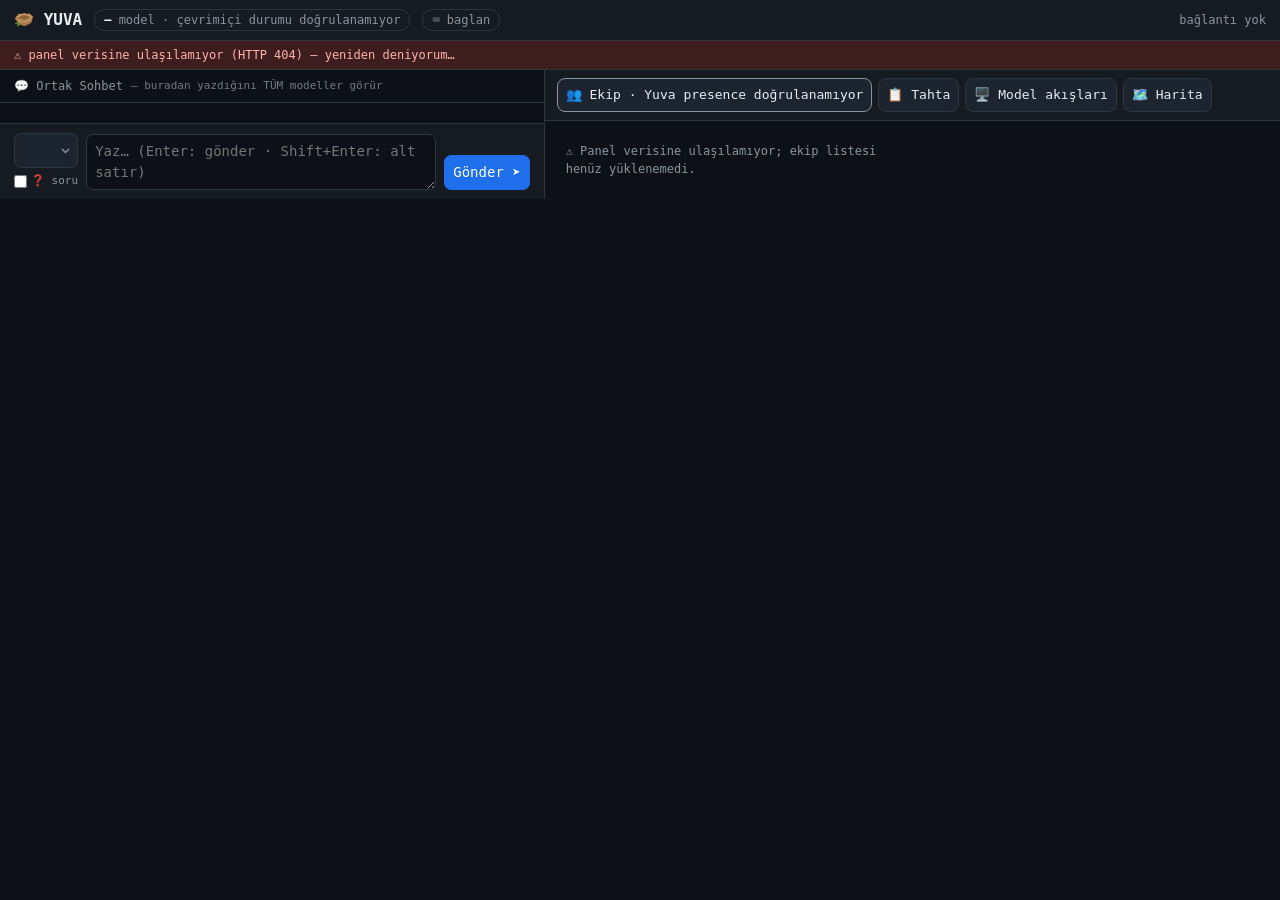
==== commit 600ba21c: "Add verified CI and release readiness work" ====
--- a/panel/ui.html
+++ b/panel/ui.html
@@ -7,14 +7,16 @@
 --goreci:#f0883e;--isci:#58a6ff;--denetci:#d2a8ff;--ok:#3fb950;--warn:#d29922;--err:#f85149}
 *{box-sizing:border-box;margin:0}
 body{background:var(--bg);color:var(--fg);font:14px/1.5 ui-monospace,Menlo,Consolas,monospace;
-display:grid;grid-template-rows:auto auto 1fr;height:100vh;overflow:hidden}
+display:grid;grid-template-rows:auto auto auto 1fr;height:100vh;overflow:hidden}
 header{display:flex;gap:12px;align-items:center;padding:8px 14px;border-bottom:1px solid var(--brd);
 background:var(--pnl)}
 header h1{font-size:16px;white-space:nowrap}
 .rozet{font-size:12px;padding:1px 9px;border:1px solid var(--brd);border-radius:10px;color:var(--dim)}
+.presence-host{color:#79c0ff}.presence-principal{color:#3fb950}.presence-unknown{color:#8b949e}
 .rozet b{color:var(--fg)}
 #saat{margin-left:auto;color:var(--dim);font-size:12px}
 #serit{background:#3d1d1d;color:#ffb4ab;font-size:12px;padding:5px 14px;border-bottom:1px solid var(--brd)}
+#snapshot-kapsam{background:#3d3218;color:#ffe0a3;font-size:12px;padding:5px 14px;border-bottom:1px solid var(--brd)}
 .gizli{display:none!important}
 main{display:grid;grid-template-columns:minmax(330px,1fr) minmax(460px,1.35fr);min-height:0;overflow:hidden}
 body.harita-tam main{grid-template-columns:minmax(0,1fr)}
@@ -32,6 +34,8 @@
 .zaman{color:var(--dim);font-size:11px}
 .kimden{font-weight:bold}
 .kime{color:var(--dim);font-size:11px}
+.kaynak-etiketi{display:inline-block;border:1px solid var(--brd);border-radius:999px;
+ padding:1px 6px;color:var(--dim);font-size:10px;line-height:1.5}
 .metin{white-space:pre-wrap;word-break:break-word}
 .msg.ozel{border-left:2px solid var(--brd);padding-left:8px}
 .msg.kullanici{background:var(--pnl2);border:1px solid var(--brd);border-radius:8px;padding:8px 10px}
@@ -311,6 +315,29 @@
 .tahta-arsiv-kartlar{display:grid;grid-template-columns:repeat(auto-fill,minmax(185px,1fr));gap:2px}
 .tahta-arsiv-devam{margin:2px 8px 8px}
 .tahta-bilinmeyen{grid-column:1/-1}
+.gorev-panel{grid-column:1/-1;background:var(--pnl);border:1px solid var(--brd);border-radius:9px;padding:10px}
+.gorev-panel h3{font-size:13px;margin:0 0 8px}
+.gorev-panel p{font-size:11px;color:var(--dim);margin:5px 0}
+.gorev-form-grid{display:grid;grid-template-columns:repeat(auto-fit,minmax(min(100%,190px),1fr));gap:8px;align-items:end}
+.gorev-form-grid label{display:flex;flex-direction:column;gap:4px;font-size:11px;color:var(--dim)}
+.gorev-form-grid input,.gorev-form-grid select,.gorev-form-grid textarea{width:100%;min-width:0}
+.gorev-form-grid textarea{min-height:54px;resize:vertical}
+.gorev-islemler{margin-top:8px;padding-top:7px;border-top:1px solid var(--brd);display:grid;gap:7px}
+.gorev-islemler form{display:grid;grid-template-columns:repeat(auto-fit,minmax(min(100%,160px),1fr));gap:6px;align-items:end}
+.gorev-islemler label{display:flex;flex-direction:column;gap:3px;font-size:10px;color:var(--dim)}
+.gorev-islemler input,.gorev-islemler select{width:100%;min-width:0}
+.gorev-islemler button{font-size:11px}
+.gorev-islemler .gorev-kararlar{display:flex;gap:6px;flex-wrap:wrap}
+.gorev-panel button:disabled,.gorev-islemler button:disabled{opacity:.55;cursor:not-allowed}
+.gorev-gecmis{margin-top:6px;padding-top:5px;border-top:1px solid var(--brd);font-size:11px}
+.gorev-gecmis>summary{cursor:pointer;color:var(--dim);padding:3px 0}
+.gorev-gecmis>summary:focus-visible{outline:2px solid #79c0ff;outline-offset:2px;border-radius:3px}
+.gorev-gecmis-olaylar{margin:4px 0 0;padding:0 0 0 18px;display:grid;gap:6px}
+.gorev-gecmis-olay{padding-left:3px;overflow-wrap:anywhere}
+.gorev-gecmis-ust{display:flex;justify-content:space-between;gap:8px;flex-wrap:wrap}
+.gorev-gecmis-zaman,.gorev-gecmis-meta{color:var(--dim);font-size:10px}
+.gorev-gecmis-not{margin:2px 0 0;white-space:pre-wrap;overflow-wrap:anywhere}
+.gorev-gecmis-bos{margin:6px 0 0;color:var(--dim);font-size:10px}
 .kart{margin:8px;padding:8px;border:1px solid var(--brd);border-radius:7px;background:var(--bg);font-size:13px}
 .kart .id{color:var(--dim)}
 .kart .kim{font-size:11px;color:var(--dim);margin-top:4px}
@@ -337,16 +364,20 @@
 .yaz-sol select{width:100%}
 .yaz-sol label{font-size:11px;color:var(--dim);display:flex;gap:4px;align-items:center}
 .ekran-ust{display:flex;gap:10px;align-items:center;margin-bottom:10px;flex-wrap:wrap;grid-column:1/-1}
-#b-ekran.grid{display:grid;grid-template-columns:repeat(auto-fill,minmax(280px,1fr));gap:10px}
+#b-ekran.grid{display:grid;grid-template-columns:repeat(auto-fill,minmax(min(100%,300px),1fr));grid-auto-rows:max-content;align-content:start;align-items:start;gap:12px}
+.ekran-ust-baslik{font-size:14px;margin-right:4px}
 .pencere{background:#010409;border:1px solid var(--brd);border-left:3px solid var(--dim);
-border-radius:9px;display:grid;grid-template-rows:auto 1fr;min-height:170px;cursor:zoom-in}
+border-radius:9px;display:grid;grid-template-rows:auto auto;min-width:0;min-height:0;align-self:start;cursor:zoom-in}
 .pencere.online{border-left-color:var(--ok)}
 .p-baslik{display:flex;gap:7px;align-items:center;padding:5px 9px;border-bottom:1px solid var(--brd);
 font-size:12px;background:var(--pnl)}
 .p-baslik .kimlik{color:var(--dim);font-size:11px}
 .p-icerik{margin:0;padding:8px 9px;overflow:auto;font-size:12px;line-height:1.45;
-white-space:pre-wrap;word-break:break-word;max-height:260px}
+white-space:pre-wrap;word-break:break-word;max-height:230px;min-height:0}
 .p-icerik.tam{max-height:none;height:100%}
+.ekran-ozet{padding:7px 9px 0;color:#c9d1d9;font-size:11px;line-height:1.4}
+.ekran-ozet b{color:var(--dim);font-weight:normal;margin-right:5px}
+.ekran-ozet-satir{display:-webkit-box;-webkit-box-orient:vertical;-webkit-line-clamp:2;overflow:hidden;overflow-wrap:anywhere}
 .satir{display:block}
 .satir .s-zaman{color:var(--dim);font-size:10px;margin-right:5px}
 .satir.komut{color:#7ee787}
@@ -360,16 +391,16 @@
 .modal-baslik .kimlik{color:var(--dim);font-size:12px}
 .modal-baslik button{margin-left:auto}
 @media (max-width:900px){
- main{grid-template-columns:minmax(0,1fr);grid-template-rows:auto auto}
- #sol,#sag{min-width:0}
+ main{grid-template-columns:minmax(0,1fr);grid-template-rows:minmax(0,42%) minmax(0,1fr)}
+ #sol,#sag{min-width:0;min-height:0}
  #sohbet{min-width:0}
  #yazma{min-width:0;grid-template-columns:minmax(0,1fr) auto}
  #yazma .yaz-sol{grid-column:1;grid-row:2}
  #yazma #girdi{grid-column:1/-1;grid-row:1;width:100%;min-width:0}
  #yazma #gonder{grid-column:2;grid-row:2}
- #sol{border-right:0;border-bottom:1px solid var(--brd);max-height:52vh}
+ #sol{border-right:0;border-bottom:1px solid var(--brd);max-height:none}
  #sag{max-height:none}
- .bolum{max-height:60vh}
+ .bolum{max-height:none}
 }
 body.harita-tam .bolum{max-height:none}
 body.harita-tam #sag{height:100%;min-height:0}
@@ -417,11 +448,12 @@
 </style></head><body>
 <header>
   <h1>🪹 YUVA</h1>
-  <span class="rozet" id="ozet">…</span>
+  <span class="rozet" id="ozet" role="status" aria-live="polite">…</span>
   <span class="rozet" id="ipucu-rozet" title="Modeller terminalden `yuva baglan &lt;ad&gt;` der">⌨️ baglan</span>
   <span id="saat"></span>
 </header>
 <div id="serit" class="gizli"></div>
+<div id="snapshot-kapsam" class="gizli" role="status" aria-live="polite"></div>
 <main>
   <section id="sol">
     <div class="baslik">💬 Ortak Sohbet
@@ -439,16 +471,16 @@
     </div>
   </section>
   <section id="sag">
-    <nav id="sekmeler">
-      <button class="sekme aktif" data-s="ekip">👥 Ekip</button>
-      <button class="sekme" data-s="tahta">📋 Tahta</button>
-      <button class="sekme" data-s="ekran">🖥️ Ekranlar</button>
-      <button class="sekme" data-s="harita">🗺️ Harita</button>
+    <nav id="sekmeler" aria-label="Panel bölümleri">
+      <button id="sekme-ekip" class="sekme aktif" data-s="ekip" aria-controls="b-ekip" aria-pressed="true">👥 Ekip</button>
+      <button id="sekme-tahta" class="sekme" data-s="tahta" aria-controls="b-tahta" aria-pressed="false">📋 Tahta</button>
+      <button id="sekme-ekran" class="sekme" data-s="ekran" aria-controls="b-ekran" aria-pressed="false">🖥️ Model akışları</button>
+      <button id="sekme-harita" class="sekme" data-s="harita" aria-controls="b-harita" aria-pressed="false">🗺️ Harita</button>
     </nav>
-    <div id="b-ekip" class="bolum"></div>
-    <div id="b-tahta" class="bolum gizli"></div>
-    <div id="b-ekran" class="bolum gizli"></div>
-    <div id="b-harita" class="bolum gizli"></div>
+    <div id="b-ekip" class="bolum" aria-labelledby="sekme-ekip"></div>
+    <div id="b-tahta" class="bolum gizli" aria-labelledby="sekme-tahta"></div>
+    <div id="b-ekran" class="bolum gizli" aria-labelledby="sekme-ekran"></div>
+    <div id="b-harita" class="bolum gizli" aria-labelledby="sekme-harita"></div>
   </section>
 </main>
 <div id="modal" class="gizli">
@@ -480,17 +512,24 @@
 haritaDallar:Object.create(null),haritaKisilerAcik:false,
 haritaRenderAnahtari:null,haritaPan:null,haritaPanKlikEngelle:false,haritaSeciliDenetci:null,
 tahtaRenderAnahtari:null,tahtaArsiv:{verified:{acik:false,arama:"",limit:50},dropped:{acik:false,arama:"",limit:50}}};
+S.tahtaGecmisAcik=Object.create(null);
 var ROL_AD={goreci:"görevli",isci:"işçi",denetci:"denetçi"};
 var ROL_RENK={goreci:"#f0883e",isci:"#58a6ff",denetci:"#d2a8ff"};
 var DURUM_AD={pending:"Sırada",assigned:"Atandı",pending_gorevli_review:"Görevli ilk kontrolünde 🔎",
-pending_verification:"Teslim ✋",
+pending_verification:"Yuva’da teslim edildi · inceleme bekliyor",
 verified:"Onaylı ✅",pending_revision:"Revize ✎",dropped:"İptal"};
 var DURUM_SIRA=["pending","assigned","pending_gorevli_review","pending_verification","verified","pending_revision","dropped"];
 var TAHTA_AKTIF=["pending","assigned","pending_gorevli_review","pending_verification","pending_revision"];
 var TAHTA_ARSIV=["verified","dropped"];
+var GOREV_OLAY_GOSTER_AZAMI=5;
 
 function esc(s){return String(s==null?"":s).replace(/[&<>"']/g,function(c){
  return {"&":"&amp;","<":"&lt;",">":"&gt;",'"':"&quot;","'":"&#39;"}[c];});}
+function rolGorunen(rol){
+ if(typeof rol!=="string")return "rol belirtilmemiş";
+ return Object.prototype.hasOwnProperty.call(ROL_AD,rol)?ROL_AD[rol]:rol;
+}
+function revGorunen(rev){return Number.isSafeInteger(rev)&&rev>=0?String(rev):"?";}
 function saat(ts){return String(ts||"").slice(11,16);}
 function goreli(ts){
  if(!ts)return "?";
@@ -501,16 +540,99 @@
  if(sn<86400)return Math.round(sn/3600)+" saat önce";
  return Math.round(sn/86400)+" gün önce";}
 function kimId(k){return "k-"+String(k).replace(/[^A-Za-z0-9]/g,"_");}
-function rolRenk(rol){return ROL_RENK[rol]||"#8b949e";}
+function rolRenk(rol){return typeof rol==="string"&&Object.prototype.hasOwnProperty.call(ROL_RENK,rol)?ROL_RENK[rol]:"#8b949e";}
 function kisi(veri,kimlik){ if(!veri||!veri.kullanicilar)return {}; return veri.kullanicilar[kimlik]||{}; }
 function kisiAd(veri,kimlik){var k=kisi(veri,kimlik);return k.ad||kimlik;}
 function dipte(el,esik){ if(!el)return true; esik=esik||30; return el.scrollTop+el.clientHeight>=el.scrollHeight-esik; }
 
 function serit(metin){var e=document.getElementById("serit");
  if(metin){e.textContent=metin;e.classList.remove("gizli");}else{e.classList.add("gizli");}}
-function onlineMi(v){return !S.hata&&!!(v&&v.online);}
-function onlineEtiketi(v){return S.hata?"⚪ bağlantı doğrulanamıyor":
- (v&&v.online?"🟢 bağlı":"⚪ çevrimdışı");}
+var SNAPSHOT_META_GRUPLAR=["kullanicilar","gorevler","mesajlar","ekran_dosyalari"];
+var SNAPSHOT_META_ETIKETLER={kullanicilar:"kullanıcı",gorevler:"görev",mesajlar:"mesaj",ekran_dosyalari:"ekran dosyası"};
+var SNAPSHOT_META_NEDENLER=["users_output_byte_limit","tasks_output_byte_limit",
+ "messages_output_byte_limit","screen_output_partial","record_size_limit",
+ "record_encoding_error","final_response_byte_limit"];
+function snapshotKapsamUyarisi(veri){
+ var bilinmiyor="⚠️ Snapshot kapsamı doğrulanamıyor; görünen listeler tam kabul edilmemeli.";
+ if(!veri||!Object.prototype.hasOwnProperty.call(veri,"snapshot_meta"))return bilinmiyor;
+ var m=veri.snapshot_meta;
+ if(!m||typeof m!=="object"||Array.isArray(m)||m.schema_version!==1||
+  typeof m.partial!=="boolean"||!Number.isSafeInteger(m.response_byte_budget)||m.response_byte_budget<1||
+  !m.included||typeof m.included!=="object"||Array.isArray(m.included)||
+  !m.omitted||typeof m.omitted!=="object"||Array.isArray(m.omitted)||
+  !Array.isArray(m.partial_reasons))return bilinmiyor;
+ var beklenenAnahtarlar=SNAPSHOT_META_GRUPLAR.slice().sort().join("|");
+ if(Object.keys(m.included).sort().join("|")!==beklenenAnahtarlar||
+  Object.keys(m.omitted).sort().join("|")!==beklenenAnahtarlar)return bilinmiyor;
+ var atlanan=0;
+ for(var i=0;i<SNAPSHOT_META_GRUPLAR.length;i++){
+  var grup=SNAPSHOT_META_GRUPLAR[i], inc=m.included[grup], omit=m.omitted[grup];
+  if(!Number.isSafeInteger(inc)||inc<0||!Number.isSafeInteger(omit)||omit<0)return bilinmiyor;
+  atlanan+=omit;
+ }
+ if(!Number.isSafeInteger(atlanan)||new Set(m.partial_reasons).size!==m.partial_reasons.length||
+  m.partial_reasons.some(function(n){
+  return typeof n!=="string"||SNAPSHOT_META_NEDENLER.indexOf(n)<0;
+ }))return bilinmiyor;
+ if((!m.partial&&(atlanan!==0||m.partial_reasons.length!==0))||
+  (m.partial&&m.partial_reasons.length===0)||
+  (m.partial&&atlanan===0&&m.partial_reasons.indexOf("screen_output_partial")<0)||
+  (veri.ekranlar_meta&&veri.ekranlar_meta.partial===true&&
+   (!m.partial||m.partial_reasons.indexOf("screen_output_partial")<0)))return bilinmiyor;
+ var gorunen={
+  kullanicilar:Object.keys(veri.kullanicilar||{}).length,
+  gorevler:Array.isArray(veri.gorevler)?veri.gorevler.length:-1,
+  mesajlar:Array.isArray(veri.mesajlar)?veri.mesajlar.length:-1,
+  ekran_dosyalari:Object.keys(veri.ekranlar||{}).length
+ };
+ if(SNAPSHOT_META_GRUPLAR.some(function(grup){return gorunen[grup]!==m.included[grup];}))return bilinmiyor;
+ if(!m.partial)return "";
+ var parcalar=[];
+ SNAPSHOT_META_GRUPLAR.forEach(function(grup){
+  var adet=m.omitted[grup];
+  if(adet)parcalar.push(SNAPSHOT_META_ETIKETLER[grup]+" "+adet+" kayıt");
+ });
+ if(m.partial_reasons.indexOf("screen_output_partial")>=0&&
+  !m.omitted.ekran_dosyalari)parcalar.push("ekran kaynağının bir bölümü");
+ return "⚠️ Snapshot kısmi. Gösterilmeyen: "+parcalar.join(", ")+
+  ". Görünen listeler eksik olabilir; boş liste veri olmadığı anlamına gelmez.";
+}
+function snapshotKapsamCiz(veri){
+ var el=document.getElementById("snapshot-kapsam"), uyari=snapshotKapsamUyarisi(veri);
+ if(S.hata&&uyari)uyari="Eski snapshot · "+uyari;
+ if(uyari){el.textContent=uyari;el.classList.remove("gizli");}
+ else{el.textContent="";el.classList.add("gizli");}
+}
+function onlineMi(v){
+ if(S.hata||!v||typeof v!=="object"||v.online!==true||
+  v.presence_verified!==true||v.presence_state!=="online")return false;
+ var ttl=S.veri&&S.veri.online_sn, kalp=Date.parse(
+  typeof v.son_kalp==="string"?v.son_kalp:"");
+ if(typeof ttl!=="number"||!isFinite(ttl)||Math.floor(ttl)!==ttl||
+  ttl<1||ttl>300||!isFinite(kalp))return false;
+ var yas=Date.now()-kalp;
+ return yas>=0&&yas<=ttl*1000;
+}
+function hostOnlineMi(v){
+ if(S.hata||!v||typeof v!=="object")return false;
+ var host=v.host_presence;
+ if(!host||typeof host!=="object"||Array.isArray(host)||host.state!=="online"||
+  typeof host.observed_at!=="string")return false;
+ var ttl=S.veri&&S.veri.online_sn, observed=Date.parse(host.observed_at);
+ if(typeof ttl!=="number"||!Number.isSafeInteger(ttl)||ttl<1||ttl>300||!isFinite(observed))return false;
+ var age=Date.now()-observed;
+ return age>=0&&age<=ttl*1000;
+}
+function presenceOffline(v){
+ // Snapshot API has no offline evidence timestamp/source/freshness contract yet.
+ // Keep every non-online state unknown until that evidence is part of the API.
+ return false;
+}
+function presenceBilinmiyor(v){return !onlineMi(v)&&!presenceOffline(v);}
+function onlineEtiketi(v){return S.hata?"⚪ Yuva presence · panel bağlantısı doğrulanamıyor":
+ (onlineMi(v)?"🟢 Principal doğrulandı · çevrimiçi":hostOnlineMi(v)?
+  "🔵 Host etkin · kullanıcı kimliği doğrulanmadı":presenceBilinmiyor(v)?
+  "⚪ Yuva presence · durumu doğrulanamıyor":"⚪ Yuva presence · çevrimdışı");}
 
 var cekSira=0;
 async function cek(){
@@ -543,6 +665,8 @@
   sekmeEtiket(null);
   document.getElementById("b-ekip").innerHTML=
    '<div class="empty">⚠️ Panel verisine ulaşılamıyor; ekip listesi henüz yüklenemedi.</div>';
+  document.getElementById("b-tahta").innerHTML=
+   '<div class="gorev-panel" role="status"><h3>Görev tahtası yüklenemedi</h3><p>Panel bağlantısı kurulunca yeniden denenecek; görev olmadığı çıkarımı yapılamaz.</p></div>';
   document.getElementById("b-ekran").innerHTML=
    '<div class="empty">⚠️ Panel verisine ulaşılamıyor; ekran ve bağlantı durumu doğrulanamıyor.</div>';
   document.getElementById("b-harita").innerHTML=
@@ -551,30 +675,53 @@
   document.getElementById("bekleyen").classList.add("gizli");
   return;
  }
+ snapshotKapsamCiz(veri);
  var ks=veri.kullanicilar||{};
  var kimlikler=Object.keys(ks);
  var online=S.hata?null:kimlikler.filter(function(k){return onlineMi(ks[k]);});
+ var gorunenKimlikler=S.hata?kimlikler:kimlikler.filter(function(k){return onlineMi(ks[k]);});
+ var cevrimdisiSayisi=0,bilinmeyenSayisi=0,hostEtkinSayisi=0;
+ if(!S.hata)kimlikler.forEach(function(k){
+  if(presenceOffline(ks[k]))cevrimdisiSayisi++;else if(!onlineMi(ks[k])){
+   bilinmeyenSayisi++;if(hostOnlineMi(ks[k]))hostEtkinSayisi++;
+  }
+ });
  document.getElementById("ozet").innerHTML=S.hata?
-  "<b>—/"+kimlikler.length+"</b> kayıt · çevrimiçi durumu doğrulanamıyor · "+
-   (veri.mesajlar||[]).length+" mesaj · rev "+(veri.rev||0):
-  "<b>"+online.length+"/"+kimlikler.length+
-   "</b> model 🟢 · "+(veri.mesajlar||[]).length+" mesaj · rev "+(veri.rev||0);
+  "<b>—/"+kimlikler.length+"</b> kayıt · Yuva presence doğrulanamıyor · "+
+   (veri.mesajlar||[]).length+" mesaj · rev "+esc(revGorunen(veri.rev)):
+  presenceOzetMetni(online.length,cevrimdisiSayisi,bilinmeyenSayisi,kimlikler.length)+
+   (hostEtkinSayisi?" · "+hostEtkinSayisi+" host etkin, kullanıcı kimliği doğrulanmadı":"")+
+   " · "+(veri.mesajlar||[]).length+" mesaj · rev "+esc(revGorunen(veri.rev));
  hedefCiz(kimlikler,ks);
  sohbetCiz(veri);
  sohbetDurum(veri);
- sekmeEtiket(online);
+ sekmeEtiket(online,bilinmeyenSayisi,kimlikler.length,hostEtkinSayisi);
  ekipCiz(veri,ks,kimlikler);
  tahtaCiz(veri);
- ekranCiz(veri,ks,kimlikler);
- haritaCiz(veri,ks,kimlikler);
+ ekranCiz(veri,ks,gorunenKimlikler);
+ haritaCiz(veri,ks,gorunenKimlikler);
  modalCiz(veri,ks);
 }
 
-function sekmeEtiket(online){
+function presenceOzetMetni(online,offline,unknown,total){
+ if(!total)return "<b>Yuva presence: kayıtlı model yok</b>";
+ var metin=online?"<b>Yuva presence: "+online+" doğrulanmış çevrimiçi</b> 🟢":
+  (unknown?"<b>Yuva presence: çevrimiçi sayısı doğrulanamıyor</b>":
+   "<b>Yuva presence: 0 doğrulanmış çevrimiçi</b>");
+ if(offline)metin+=" · "+offline+" doğrulanmış çevrimdışı";
+ if(unknown)metin+=" · "+unknown+" durum doğrulanamıyor";
+ return metin;
+}
+
+function sekmeEtiket(online,unknown,total,hostActive){
  var e=document.querySelector('.sekme[data-s="ekip"]');
  if(!e)return;
- e.textContent=online===null?"👥 Ekip · doğrulanamıyor":
-  "👥 Ekip"+(online.length?" · "+online.length+"🟢":"");
+ e.textContent=online===null?"👥 Ekip · Yuva presence doğrulanamıyor":
+  (!total?"👥 Ekip · kayıt yok":
+   (!online.length&&unknown?"👥 Ekip · Yuva presence bilinmiyor":
+    "👥 Ekip · "+online.length+" doğrulanmış çevrimiçi"+(unknown?" · "+unknown+" bilinmiyor":"")+
+     (hostActive?" · "+hostActive+" host etkin, kimlik doğrulanmadı":"")+
+     (online.length?" 🟢":"")));
 }
 
 function hedefCiz(kimlikler,ks){
@@ -585,7 +732,7 @@
   var v=ks[k]; if(!S.hata&&!onlineMi(v))return;
   var hedef=S.hata&&(eski==="@"+k||eski==="@"+(v.ad||k))?eski:"@"+(v.ad||k);
   html+='<option value="'+esc(hedef)+'">'+(S.hata?"⚪ ":"🟢 ")+"@"+
-   esc(v.ad||k)+(S.hata?" · durum doğrulanamıyor":" · "+(ROL_AD[v.rol]||v.rol))+"</option>";
+   esc(v.ad||k)+(S.hata?" · durum doğrulanamıyor":" · "+esc(rolGorunen(v.rol)))+"</option>";
  });
  if(S.hata&&eski!=="@hepsi"&& !kimlikler.some(function(k){
   var v=ks[k]||{};return eski==="@"+(v.ad||k)||eski==="@"+k;
@@ -622,7 +769,8 @@
      esc(kul?"SEN (kullanıcı)":ad)+"</span>"+
    (m.kime&&m.kime!=="@hepsi"&&!kul?'<span class="kime">→ '+esc(m.kime)+"</span>":"")+
    '<span class="kime">'+((m.tur&&m.tur!=="not"&&m.tur!=="durum")?esc(m.tur):"")+"</span>";
-  html+='<div class="'+cls+(ardil?" ardil":"")+'"><div class="satir1">'+ust+"</div>"+
+  html+='<div class="'+cls+(ardil?" ardil":"")+'"><div class="satir1">'+ust+
+   mesajKaynakEtiketi(m)+"</div>"+
    '<div class="metin">'+esc(m.metin)+"</div>"+
    (kul||(m.kime&&m.kime!=="@hepsi")?okumaSatiri(m,veri):"")+"</div>";
  });
@@ -631,6 +779,25 @@
  if(dipteydi){el.scrollTop=el.scrollHeight;S.yeni=0;}else if(yeniSayi>0){S.yeni=yeniSayi;}
  S.sonId=ms.length?ms[ms.length-1].id:S.sonId;
  bekleyenCiz(veri);
+}
+
+// Provenance badges use only server snapshot metadata, never the message body.
+// A source class is a source label; it does not grant task or instruction authority.
+function mesajKaynakEtiketi(m){
+ var sinif=m&&typeof m.source_class==="string"?m.source_class:"unknown";
+ var guven=m&&m.source_class_trust;
+ var metadataGecerli=(sinif==="operator"||sinif==="agent"||sinif==="unknown")&&
+  (guven==="verified"||guven==="unverified");
+ var etiket="Kaynak doğrulanmadı";
+ if(metadataGecerli&&sinif==="operator"){
+  etiket=guven==="verified"?
+   "Operatör kaynağı doğrulandı · talimat yetkisi değildir":
+   "Operatör iddiası · kaynak doğrulanmadı";
+ }else if(metadataGecerli&&sinif==="agent"){
+  etiket=guven==="verified"?"Ajan kaynağı doğrulandı":"Ajan kaynağı iddiası · doğrulanmadı";
+ }
+ return '<span class="kaynak-etiketi" role="note" aria-label="'+esc(etiket)+'">'+
+  esc(etiket)+"</span>";
 }
 
 // hedef kitlesi: mesajı alması gereken kimlikler
@@ -643,86 +810,90 @@
  });
  return out;
 }
-function okuduMu(v,m){return !!(v&&v.son_okuma&&String(m.ts)<=String(v.son_okuma));}
-
-// mesaj başına: kim okudu / kim okumadı
+function sonOkumaKapsar(v,m){return !!(v&&v.son_okuma&&String(m.ts)<=String(v.son_okuma));}
+
+// Mesaj zamanı için Yuva son_okuma eşiğinin kapsamını gösterir; agent receipt'i değildir.
 function okumaSatiri(m,veri){
  if(m.tur==="durum")return "";
- if(S.hata)return '<div class="okuma"><span>⚪ çevrimiçi durumu doğrulanamıyor</span></div>';
  var hedef=hedefKisiler(m,veri);
  if(!hedef.length)return "";
- var okuyan=[],bekleyen=[],uykuda=[];
+ if(S.hata)return '<div class="okuma"><span>⚪ Eski Yuva snapshot’ı · panel bağlantı hatası · son_okuma kapsamı doğrulanamıyor</span></div>';
+ var kapsayan=0,kapsamayan=0,hatirlatilabilir=0;
  hedef.forEach(function(k){
-  var v=veri.kullanicilar[k];
-  if(okuduMu(v,m))okuyan.push(v.ad||k);
-  else if(onlineMi(v))bekleyen.push(v.ad||k);
-  else uykuda.push(v.ad||k);
- });
- var b="";
- if(okuyan.length)b+='<span class="ok" title="'+esc(okuyan.join(", "))+
-  '">👁 '+okuyan.length+"/"+hedef.length+" okudu</span>";
- else b+='<span>📥 '+hedef.length+" modele iletildi — henüz okuyan yok</span>";
- if(bekleyen.length){
-  b+='<span class="bek" title="'+esc(bekleyen.join(", "))+
-   '">⏳ '+bekleyen.length+" çevrimiçi okumadı</span>";
-  b+='<button data-durt="'+esc(m.id)+'" title="okumayan çevrimiçi modellere hatırlatma gönder">🔔 dürt</button>';
- }
- if(uykuda.length)b+='<span title="'+esc(uykuda.join(", "))+
-  '">💤 '+uykuda.length+" çevrimdışı</span>";
+  var v=(veri.kullanicilar||{})[k]||{};
+  if(sonOkumaKapsar(v,m))kapsayan++;
+  else{ kapsamayan++;if(onlineMi(v))hatirlatilabilir++; }
+ });
+ var b='<span class="ok">Yuva son_okuma eşiği: '+kapsayan+"/"+hedef.length+
+  " hedefte bu mesaj zamanını kapsıyor; agent receipt doğrulanmadı.</span>";
+ if(kapsamayan){
+  b+='<span class="bek">'+kapsamayan+" hedefte eşik bu mesaj zamanını kapsamıyor; okuma durumu bilinmiyor.</span>";
+  if(hatirlatilabilir)b+='<button data-durt="'+esc(m.id)+'" title="Yuva sohbetine kapsamı açıklayan hatırlatma kaydı ekle">🔔 sohbet hatırlatması kaydet</button>';
+ }
  return '<div class="okuma">'+b+"</div>";
 }
 
-// üstteki "bekleyen mesaj" şeridi
+// üstteki son_okuma kapsamı şeridi
 function bekleyenCiz(veri){
  var el=document.getElementById("bekleyen");
  if(S.hata){
   el.classList.remove("gizli");
-  el.innerHTML="⚪ Çevrimiçi/çevrimdışı durumu doğrulanamıyor; eski bağlantı verisine göre sayı veya hatırlatma hedefi gösterilmiyor.";
+  el.innerHTML="⚪ Eski Yuva snapshot’ı · panel bağlantı hatası · son_okuma ve mesaj kapsamı doğrulanamıyor; agent receipt doğrulanmadı.";
   return;
  }
  var ms=(veri.mesajlar||[]).filter(function(m){return m.kimden==="kullanici";}).slice(-40);
- var onlineK={},offlineK={},mesajlar={};
+ var onlineK={},offlineK={},bilinmiyorK={},mesajlar={},hedefler={};
  ms.forEach(function(m){
   if(m.tur==="durum")return;
   hedefKisiler(m,veri).forEach(function(k){
    var v=veri.kullanicilar[k];
-   if(okuduMu(v,m))return;
+   if(sonOkumaKapsar(v,m))return;
    mesajlar[m.id]=1;
-   if(onlineMi(v))onlineK[v.ad||k]=1;else offlineK[v.ad||k]=1;
+   hedefler[k]=v.ad||k;
+   if(onlineMi(v))onlineK[v.ad||k]=1;
+   else if(presenceOffline(v))offlineK[v.ad||k]=1;
+   else bilinmiyorK[v.ad||k]=1;
   });
  });
- var n=Object.keys(onlineK).length,m2=Object.keys(offlineK).length;
- if(!n&&!m2){el.classList.add("gizli");el.innerHTML="";return;}
+ var n=Object.keys(onlineK).length,m2=Object.keys(offlineK).length,m3=Object.keys(bilinmiyorK).length;
+ if(!n&&!m2&&!m3){el.classList.add("gizli");el.innerHTML="";return;}
  el.classList.remove("gizli");
- var t="📬 ";
- t+=n?"<b>"+n+"</b> çevrimiçi modelin okumadığı <b>"+Object.keys(mesajlar).length+"</b> mesaj var: "+
-   esc(Object.keys(onlineK).join(", "))
-  :"okumayan çevrimiçi model yok ("+m2+" çevrimdışı model oturumu açınca görecek)";
- t+= n&&m2?" (+"+m2+" çevrimdışı)":"";
- if(n)t+=' <button id="durt-hepsi">🔔 hepsini dürt</button>';
- t+='<span class="ipucu">· modeller `yuva gelen` dediğinde okundu işaretlenir</span>';
+ var t="📬 Son 40 Yuva mesajında son_okuma eşiği <b>"+Object.keys(mesajlar).length+
+  "</b> mesajın zamanını en az bir hedefte kapsamıyor; eşik dışı hedef: "+
+  esc(Object.keys(hedefler).join(", "))+".";
+ if(n)t+=" Yuva presence çevrimiçi görünen hedef: "+n;
+ if(m2)t+=" · doğrulanmış çevrimdışı presence: "+m2;
+ if(m3)t+=" · presence durumu doğrulanamayan hedef: "+m3;
+ t+=" Agent receipt doğrulanmadı.";
+ if(n)t+=' <button id="durt-hepsi">🔔 sohbet hatırlatması kaydet</button>';
+ t+='<span class="ipucu">· `yuva gelen` son 15 mesajı gösterir; daha eski mesajlar da son_okuma eşiğine girebilir, ancak bu onların görüntülendiğini kanıtlamaz. Agent receipt doğrulanmadı.</span>';
  el.innerHTML=t;
 }
 
 function sohbetDurum(veri){
  var el=document.getElementById("sohbet-durum");
  if(!el)return;
- var okunmamis={},n=0;
+ if(S.hata){el.textContent="⚪ Eski Yuva snapshot’ı · panel bağlantı hatası · son_okuma kapsamı doğrulanamıyor.";return;}
+ var kapsanmayan={},n=0;
  (veri.mesajlar||[]).filter(function(m){return m.kimden==="kullanici"&&m.tur!=="durum";})
   .slice(-40).forEach(function(m){
    hedefKisiler(m,veri).forEach(function(k){
-    if(!okuduMu(veri.kullanicilar[k],m)){okunmamis[m.id]=1;n++;}});
+    if(!sonOkumaKapsar(veri.kullanicilar[k],m)){kapsanmayan[m.id]=1;n++;}});
   });
- el.textContent=n?("📬 "+Object.keys(okunmamis).length+" okunmamış mesaj"):"";
+ el.textContent=n?("📬 Son 40 Yuva mesajından "+Object.keys(kapsanmayan).length+
+  " mesajda en az bir hedef için son_okuma eşiği mesaj zamanını kapsamıyor; agent receipt doğrulanmıyor."):"";
 }
 
 function modelKart(k,v,veri){
- var on=onlineMi(v), durum=onlineEtiketi(v), renk=rolRenk(v.rol);
- var okunmamis=0;
+ var on=onlineMi(v), host=hostOnlineMi(v), durum=onlineEtiketi(v), renk=rolRenk(v.rol);
+ var kapsamDisi=0,ilgiliMesajVar=false;
  (veri.mesajlar||[]).slice(-60).forEach(function(m){
   if(m.kimden===k||m.tur==="durum")return;
   var benim=(m.kimden==="kullanici"&&m.kime==="@hepsi")||m.kime==="@"+(v.ad||k)||m.kime==="@"+k;
-  if(benim&&!okuduMu(v,m))okunmamis++;
+  if(benim){
+   ilgiliMesajVar=true;
+   if(!S.hata&&!sonOkumaKapsar(v,m))kapsamDisi++;
+  }
  });
  var html='<div class="model'+(on?" online":"")+'" style="border-left-color:'+(on?"#3fb950":renk)+'">';
  html+='<div class="m-ust"><span class="isik" title="'+durum+
@@ -731,14 +902,17 @@
   html+='<input class="ad-giris" id="ad-giris" value="'+esc(S.duzenleDeger)+
    '" placeholder="ad (örn. sam) — Enter: kaydet, ESC: vazgeç">';
  }else{
-  html+='<span class="m-ad rol-'+esc(v.rol)+'">'+esc(v.ad||k)+"</span>";
+  html+='<span class="m-ad rol-'+esc(typeof v.rol==="string"?v.rol:"bilinmeyen")+'">'+esc(v.ad||k)+"</span>";
   if(v.bas_denetci)html+='<span class="rozet-bd">🔍 BAŞ DENETÇİ</span>';
-  if(okunmamis&&on)html+='<span class="rozet-say bekle" title="bu modelin henüz okumadığı mesaj">📬 '+okunmamis+"</span>";
+  if(S.hata&&ilgiliMesajVar)html+='<span class="rozet-say bekle" title="Eski Yuva snapshot’ı; son_okuma kapsamı doğrulanamıyor; agent receipt doğrulanmadı">📬 ?</span>';
+  else if(kapsamDisi)html+='<span class="rozet-say bekle" title="Yuva son_okuma eşiği bu mesaj zamanlarını kapsamıyor; agent receipt doğrulanmadı">📬 '+kapsamDisi+" eşik dışı</span>";
   html+='<button class="mini" data-ad-ver="'+esc(k)+'" title="bu modele isim ver">✏️</button>';
  }
  html+="</div>";
- html+='<div class="m-alt">'+esc(k)+" · "+esc(v.arac)+" · "+(ROL_AD[v.rol]||v.rol)+
-  " · "+durum+" · "+esc(goreli(v.son_gorulme))+"</div>";
+ var presenceClass=on?"presence-principal":host?"presence-host":"presence-unknown";
+ html+='<div class="m-alt">'+esc(k)+" · "+esc(v.arac)+" · "+esc(rolGorunen(v.rol))+
+  ' · <span class="'+presenceClass+'">'+esc(durum)+"</span> · "+
+  esc(goreli(v.son_gorulme))+"</div>";
  if(S.duzenle!==k){
   html+='<div class="m-rol"><select data-rol="'+esc(k)+'" title="görev ataması">';
   ["goreci","isci","denetci"].forEach(function(r){
@@ -777,32 +951,139 @@
   var stale='<div class="empty">'+(kimlikler.length?
    "⚪ Bağlantı durumu doğrulanamıyor. Kartlar son alınan panel verisinden gösteriliyor.":
    "⚠️ Panel verisi alınamadı; ekip durumu yüklenemedi.")+"</div>";
-  stale+=sirala(kimlikler).map(function(k){return modelKart(k,ks[k],veri);}).join("");
+  if(kimlikler.length){
+   stale+='<div class="katlanmis"><span>⚪ '+kimlikler.length+" durum doğrulanamıyor"+
+    (S.cevrimdisi?"":" (gizli)")+'</span><button class="mini" id="cd-ac">'+
+    (S.cevrimdisi?"▲ gizle":"▼ göster")+"</button></div>";
+   if(S.cevrimdisi)stale+='<div class="empty">⚪ Durumu doğrulanamıyor (son alınan kayıt)</div>'+
+    sirala(kimlikler).map(function(k){return modelKart(k,ks[k],veri);}).join("");
+  }
   el.innerHTML=stale;
   editGeriYukle();
   return;
  }
  if(!kimlikler.length){
-  el.innerHTML='<div class="empty">henüz model yok. Terminalde:<br>'+
-   '<code>yuva baglan codex-1 --ad sam --arac codex --rol denetci</code></div>';
+  el.innerHTML='<div class="empty">Yuva’da kayıtlı model yok.</div>';
   return;
  }
- var online=[],offline=[];
- kimlikler.forEach(function(k){(onlineMi(ks[k])?online:offline).push(k);});
+ var online=[],offline=[],unknown=[];
+ kimlikler.forEach(function(k){
+  if(onlineMi(ks[k]))online.push(k);
+  else if(presenceOffline(ks[k]))offline.push(k);
+  else unknown.push(k);
+ });
  var html="";
  if(!online.length){
-  html+='<div class="empty">🟢 şu an bağlı model yok.<br>Bir model terminalde '+
-   "<code>yuva baglan &lt;ad&gt;</code> dediğinde buraya kartı düşer.</div>";
+  var presenceMetni=unknown.length?
+   "⚪ Yuva presence doğrulanamıyor; çevrimiçi sayısı bilinmiyor · "+unknown.length+" durum doğrulanamıyor":
+   "⚪ 0 doğrulanmış çevrimiçi"+(offline.length?" · "+offline.length+" doğrulanmış çevrimdışı":"");
+  html+='<div class="empty" role="status" aria-live="polite">'+esc(presenceMetni)+"</div>";
  }
  html+=sirala(online).map(function(k){return modelKart(k,ks[k],veri);}).join("");
- if(offline.length){
-  html+='<div class="katlanmis"><span>⚪ '+offline.length+" çevrimdışı model"+
+ if(offline.length||unknown.length){
+  var gizliDurumlar=[];
+  if(offline.length)gizliDurumlar.push(offline.length+" doğrulanmış çevrimdışı");
+  if(unknown.length)gizliDurumlar.push(unknown.length+" durum doğrulanamıyor");
+  html+='<div class="katlanmis"><span>⚪ '+gizliDurumlar.join(" · ")+
    (S.cevrimdisi?"":" (gizli)")+'</span><button class="mini" id="cd-ac">'+
    (S.cevrimdisi?"▲ gizle":"▼ göster")+"</button></div>";
-  if(S.cevrimdisi)html+=sirala(offline).map(function(k){return modelKart(k,ks[k],veri);}).join("");
+  if(S.cevrimdisi){
+   if(offline.length)html+='<div class="empty">⚪ Doğrulanmış çevrimdışı</div>'+
+    sirala(offline).map(function(k){return modelKart(k,ks[k],veri);}).join("");
+   if(unknown.length)html+='<div class="empty">⚪ Durumu doğrulanamıyor</div>'+
+    sirala(unknown).map(function(k){return modelKart(k,ks[k],veri);}).join("");
+  }
  }
  el.innerHTML=html;
  editGeriYukle();
+}
+
+function gorevKisileri(veri,roller,basDenetciOlabilir){
+ var ks=veri.kullanicilar||{};
+ return Object.keys(ks).filter(function(k){
+  return roller.indexOf(ks[k].rol)>=0||
+   (basDenetciOlabilir&&ks[k].bas_denetci===true);
+ }).sort(function(a,b){return kisiAd(veri,a).localeCompare(kisiAd(veri,b),"tr");});
+}
+
+function gorevKisiSec(veri,ad,roller,secili,istegeBagli,basDenetciOlabilir,adaylar){
+ var kimlikler=adaylar||gorevKisileri(veri,roller,basDenetciOlabilir),html='<select name="'+ad+'"'+
+  (istegeBagli?"":" required")+'>';
+ html+='<option value="">'+(istegeBagli?"Atama yok":"Kimlik seçin")+'</option>';
+ kimlikler.forEach(function(k){
+  html+='<option value="'+esc(k)+'"'+(k===secili?" selected":"")+'>'+esc(kisiAd(veri,k))+" · "+esc(k)+"</option>";
+ });
+ return html+"</select>";
+}
+
+function gorevFormKisi(veri,ad,etiket,roller,secili,istegeBagli,basDenetciOlabilir,adaylar){
+ return '<label>'+etiket+gorevKisiSec(veri,ad,roller,secili,istegeBagli,basDenetciOlabilir,adaylar)+"</label>";
+}
+
+function gorevEklePaneli(veri){
+ var acanlar=gorevKisileri(veri,["denetci"],true), isciSayisi=gorevKisileri(veri,["isci"],false).length;
+ var kapali=S.hata||!acanlar.length;
+ var html='<section class="gorev-panel" aria-labelledby="gorev-ekle-baslik"><h3 id="gorev-ekle-baslik">Elle görev yönetimi</h3>'+
+  '<p>Görev ekleme, atama, teslim ve inceleme Yuva kaydını değiştirir; otomatik iş başlatmaz. Kimlik seçimi oturum doğrulaması değildir.</p>';
+ if(S.hata)html+='<p role="status">Panel bağlantısı yok; eski snapshot üzerinden görev işlemleri kapalı.</p>';
+ else if(!acanlar.length)html+='<p role="status">Görev açabilecek kayıtlı denetçi/baş denetçi yok. Önce Yuva’da uygun rol kaydı oluşturun.</p>';
+ else if(!isciSayisi)html+='<p role="status">Atama için kayıtlı işçi yok; isterseniz görevi atanmadan sıraya ekleyin.</p>';
+ html+='<form id="gorev-ekle-formu" data-task-op="ekle"><div class="gorev-form-grid">'+
+  '<label>Görev başlığı<input name="baslik" maxlength="240" required placeholder="Yapılacak işi kısa yazın"></label>'+
+  '<label>Detay<textarea name="detay" maxlength="12000" placeholder="İsteğe bağlı kapsam ve kabul ölçütü"></textarea></label>'+
+  '<label>Görevi açan · yerel kimlik'+gorevKisiSec(veri,"kimden",["denetci"],acanlar[0],false,true)+"</label>"+
+  '<label>İşçi ataması (isteğe bağlı)'+gorevKisiSec(veri,"ata",["isci"],"",true,false)+"</label>"+
+  '<label>İlk kontrol görevlisi (isteğe bağlı)'+gorevKisiSec(veri,"gorevli",["goreci"],"",true,false)+"</label>"+
+  '<button type="submit"'+(kapali?" disabled":"")+'>Görevi ekle</button></div></form>'+
+  '<p>Bu form kullanıcı oturumunu doğrulamaz. Auth açıkken API yetkili isteği reddedebilir.</p></section>';
+ return html;
+}
+
+function gorevAksiyonFormu(g,veri,op,etiket,roller,secili,alanlar,basDenetciOlabilir,adaylar){
+ var html='<form data-task-op="'+op+'"><input type="hidden" name="id" value="'+esc(g.id)+'">'+
+  gorevFormKisi(veri,"kimden","İşlemi yapan · yerel kimlik",roller,secili,false,basDenetciOlabilir,adaylar);
+ if(alanlar)html+=alanlar;
+ return html+(etiket?'<button type="submit">'+etiket+'</button>':"")+"</form>";
+}
+
+function gorevKartAksiyonlari(g,veri){
+ if(["pending","assigned","pending_gorevli_review","pending_verification","pending_revision"].indexOf(g.durum)<0)return "";
+ if(S.hata)return '<div class="gorev-islemler"><p>Eski snapshot görüntüleniyor; panel yokken işlem yapılamaz.</p></div>';
+ var workers=gorevKisileri(veri,["isci"],false), reviewers=gorevKisileri(veri,["goreci"],false), admins=gorevKisileri(veri,["denetci"],false), html="";
+ if(g.durum==="pending"||g.durum==="pending_revision"){
+  var acanlar=gorevKisileri(veri,["denetci"],true);
+  if(acanlar.length&&workers.length)html+=gorevAksiyonFormu(g,veri,"ata","Atamayı kaydet",["denetci"],
+   acanlar[0],gorevFormKisi(veri,"kime","İşçi",["isci"],g.assignee,false,false)+
+   gorevFormKisi(veri,"gorevli","İlk kontrol (isteğe bağlı)",["goreci"],g.gorevli_kimlik||"",true,false),false);
+  if(workers.length&&(!g.assignee||workers.indexOf(g.assignee)>=0))
+   html+=gorevAksiyonFormu(g,veri,"al","Görevi üstlen",["isci"],g.assignee||workers[0],"",false);
+ }
+ if(g.durum==="assigned"&&workers.length){
+  html+=gorevAksiyonFormu(g,veri,"teslim","Teslim et",["isci"],g.assignee||workers[0],
+   '<label>Teslim notu<input name="not_" maxlength="2000" placeholder="Kısa sonuç özeti"></label>',false);
+ }
+ if(g.durum==="pending_gorevli_review"){
+  var reviewer=g.gorevli_kimlik&&reviewers.indexOf(g.gorevli_kimlik)>=0?[g.gorevli_kimlik]:[];
+  if(reviewer.length){
+   html+=gorevAksiyonFormu(g,veri,"ilk-kontrol","",["goreci"],reviewer[0],
+    '<label>İnceleme notu<input name="not_" maxlength="2000" placeholder="İsteğe bağlı"></label>'+
+    '<div class="gorev-kararlar"><button type="submit" name="revize" value="false">Onayla</button>'+
+    '<button type="submit" name="revize" value="true">Revize iste</button></div>',false);
+  }else html+='<p role="status">İlk kontrol görevlisi kayıtlı değil; işlem için görevli atamasını düzeltin.</p>';
+ }
+ if(g.durum==="pending_verification"&&admins.length){
+  var denetciAdaylari=admins.filter(function(k){
+   return !g.inceleyen_kimlik||k===g.inceleyen_kimlik||(veri.kullanicilar[k]||{}).bas_denetci===true;
+  });
+  if(!denetciAdaylari.length)html+='<p role="status">Görev belirli bir denetçiye yönlendirilmiş; o denetçi veya baş denetçi inceleyebilir.</p>';
+  else html+=gorevAksiyonFormu(g,veri,"denetle","",["denetci"],
+   denetciAdaylari.indexOf(g.inceleyen_kimlik)>=0?g.inceleyen_kimlik:denetciAdaylari[0],
+   '<label>İnceleme notu<input name="not_" maxlength="2000" placeholder="İsteğe bağlı"></label>'+
+   '<div class="gorev-kararlar"><button type="submit" name="revize" value="false">Onayla</button>'+
+   '<button type="submit" name="revize" value="true">Revize iste</button></div>',false,denetciAdaylari);
+ }
+ if(!html)html='<p role="status">Bu adım için uygun kayıtlı rol bulunamadı; görev durumu değişmedi.</p>';
+ return '<div class="gorev-islemler">'+html+'</div>';
 }
 
 function tahtaKartHtml(g,veri,st){
@@ -810,7 +1091,53 @@
   '<div class="kim">'+esc(kisiAd(veri,g.kimden))+" → "+esc(g.assignee?kisiAd(veri,g.assignee):"—")+
   "</div>"+(st==="bilinmiyor"?'<div class="kim">Bilinmeyen durum: '+esc(g.durum||"Durum belirtilmemiş")+"</div>":"")+
   (g.gorevli_kimlik?'<div class="kim">İlk kontrol: '+esc(kisiAd(veri,g.gorevli_kimlik))+
-  '</div>':'')+'</div>';
+  '</div>':'')+gorevOlayGecmisiHtml(g)+gorevKartAksiyonlari(g,veri)+'</div>';
+}
+
+function gorevOlayGecmisiHtml(g){
+ if(!Array.isArray(g.gecmis))return '<p class="gorev-gecmis-bos">Görev geçmişi listesi kaydedilmemiş.</p>';
+ if(!g.gecmis.length)return '<p class="gorev-gecmis-bos">Kaydedilmiş görev olayı yok.</p>';
+ var bulunan=[],taranan=0;
+ for(var i=g.gecmis.length-1;i>=0&&bulunan.length<GOREV_OLAY_GOSTER_AZAMI&&taranan<50;i--,taranan++){
+  var x=g.gecmis[i];
+  if(x&&typeof x==="object"&&!Array.isArray(x))bulunan.push(x);
+ }
+ bulunan.reverse();
+ if(!bulunan.length)return '<p class="gorev-gecmis-bos">Görüntülenebilir görev olayı kaydı yok.</p>';
+ var id=String(g.id),acik=S.tahtaGecmisAcik[id]===true;
+ var olaylar=bulunan.map(function(x){
+  var rol=Object.prototype.hasOwnProperty.call(x,"rol")?x.rol:
+   (Object.prototype.hasOwnProperty.call(x,"role")?x.role:null);
+  var aktor=x.kimden==null?"Aktör kaydı yok":String(x.kimden);
+  var olay=x.olay==null?"Olay adı kaydedilmemiş":String(x.olay);
+  var zaman=x.ts==null?"Zaman kaydı yok":String(x.ts);
+  var rolMetni=rol==null?"rol kaydedilmemiş":String(rol);
+  var guven=x.actor_trust==null?"actor_trust kaydedilmemiş":String(x.actor_trust);
+  var not=x.not==null?"":String(x.not);
+  if(not.length>320)not=not.slice(0,320)+"…";
+  return '<li class="gorev-gecmis-olay"><div class="gorev-gecmis-ust"><strong>'+esc(olay)+
+   '</strong><span class="gorev-gecmis-zaman">'+esc(zaman)+'</span></div><div class="gorev-gecmis-meta">'+
+   'Aktör: '+esc(aktor)+' · rol: '+esc(rolMetni)+' · actor_trust: '+esc(guven)+'</div>'+ (not?'<p class="gorev-gecmis-not">'+
+   esc(not)+'</p>':"")+'</li>';
+ }).join("");
+ return '<details class="gorev-gecmis" data-tahta-gecmis="'+esc(id)+'"'+
+  (acik?' open':'')+'><summary data-tahta-focus="gorev-gecmis-'+esc(id)+'">Olay geçmişi · gösterilen '+
+  bulunan.length+' / toplam '+g.gecmis.length+'</summary><ol class="gorev-gecmis-olaylar" aria-label="Görev #'+
+  esc(id)+' olay zaman çizelgesi">'+olaylar+'</ol></details>';
+}
+
+function tahtaGecmisAciklariniOku(el){
+ Array.prototype.forEach.call(el.querySelectorAll('details[data-tahta-gecmis]'),function(detay){
+  S.tahtaGecmisAcik[detay.getAttribute("data-tahta-gecmis")]=detay.open;
+ });
+}
+
+function tahtaGecmisToggleBagla(el){
+ Array.prototype.forEach.call(el.querySelectorAll('details[data-tahta-gecmis]'),function(detay){
+  detay.addEventListener("toggle",function(){
+   S.tahtaGecmisAcik[detay.getAttribute("data-tahta-gecmis")]=detay.open;
+  });
+ });
 }
 
 function tahtaArsivKartlari(st){
@@ -834,10 +1161,15 @@
 }
 
 function tahtaRenderAnahtari(veri,gs){
- return JSON.stringify(gs.map(function(g){
+ return JSON.stringify([S.hata,Object.keys(veri.kullanicilar||{}).sort().map(function(k){
+  var u=veri.kullanicilar[k]||{};return [k,u.rol,u.bas_denetci];
+ }),gs.map(function(g){
+  var gecmis=Array.isArray(g.gecmis)?g.gecmis.slice(-50):g.gecmis;
   return [g.id,g.durum,g.baslik,g.kimden,kisiAd(veri,g.kimden),g.assignee,
-   kisiAd(veri,g.assignee),g.gorevli_kimlik,kisiAd(veri,g.gorevli_kimlik)];
- }));
+   kisiAd(veri,g.assignee),g.gorevli_kimlik,kisiAd(veri,g.gorevli_kimlik),
+   g.inceleyen_kimlik,kisiAd(veri,g.inceleyen_kimlik),gecmis,
+   Array.isArray(g.gecmis)?g.gecmis.length:null];
+ })]);
 }
 
 function tahtaOdakBilgisi(el){
@@ -875,6 +1207,7 @@
  detay.innerHTML='<summary data-tahta-focus="arsiv-baslik-'+st+'">'+esc(DURUM_AD[st])+" ("+
   (S.veri.gorevler||[]).filter(function(g){return g.durum===st;}).length+
   ')</summary>'+tahtaArsivKartlari(st);
+ tahtaGecmisToggleBagla(detay);
  tahtaOdakGeriYukle(detay,once);
 }
 
@@ -883,14 +1216,17 @@
  var anahtar=tahtaRenderAnahtari(veri,gs);
  if(anahtar===S.tahtaRenderAnahtari)return;
  var odak=tahtaOdakBilgisi(el);
+ tahtaGecmisAciklariniOku(el);
  tahtaArsivAciklariniOku(el);
  S.tahtaRenderAnahtari=anahtar;
+ var html=gorevEklePaneli(veri);
+ if(S.hata)html+='<div class="gorev-panel" role="status">Eski görev snapshot’ı gösteriliyor; görev değişiklikleri için panel bağlantısını geri yükleyin.</div>';
  if(!gs.length){
-  el.innerHTML='<div class="empty">henüz görev yok. Baş denetçi/görevli model:<br>'+
-   '<code>yuva gorev ekle "iş" --from sam --ata sus</code></div>';
+  html+='<div class="kol" style="grid-column:1/-1"><h3>Görevler</h3><div class="empty">'+
+   (S.hata?"Son snapshot’ta görev görünmüyor; güncel görev durumu doğrulanamıyor.":"Henüz görev yok. İlk görevi yukarıdaki formdan ekleyebilirsiniz.")+"</div></div>";
+  el.innerHTML=html;
   return;
  }
- var html="";
  TAHTA_AKTIF.forEach(function(st){
   var kol=gs.filter(function(g){return g.durum===st;});
   html+='<div class="kol"><h3 data-d="'+st+'">'+(DURUM_AD[st]||st)+" ("+kol.length+")</h3>";
@@ -909,6 +1245,7 @@
    bilinmeyenler.map(function(g){return tahtaKartHtml(g,veri,"bilinmiyor");}).join("")+"</div>";
  }
  el.innerHTML=html;
+ tahtaGecmisToggleBagla(el);
  TAHTA_ARSIV.forEach(function(st){
   var detay=el.querySelector('details[data-tahta-arsiv="'+st+'"]');
   if(detay)detay.addEventListener("toggle",function(){
@@ -927,7 +1264,7 @@
   (Object.prototype.hasOwnProperty.call(ks,g.assignee)?kisiAd(veri,g.assignee):g.assignee+" (kimlik eşleşmedi)");
  var atananKisi=ks[g.assignee]||{},atananMeta=atananKisi.arac||atananKisi.rol?
   ' · kimlik '+esc(g.assignee)+' · '+esc(atananKisi.arac||"araç belirtilmemiş")+' · '+
-  esc(ROL_AD[atananKisi.rol]||atananKisi.rol||"rol belirtilmemiş"):'';
+  esc(rolGorunen(atananKisi.rol)):'';
  var acanEtiket=g.kimden&&Object.prototype.hasOwnProperty.call(ks,g.kimden)?
   acan+' · '+g.kimden:acan;
  var gorevliEtiket=g.gorevli_kimlik&&Object.prototype.hasOwnProperty.call(ks,g.gorevli_kimlik)?
@@ -966,7 +1303,8 @@
 }
 
 function haritaKisiHtml(k,veri,ks,gs,ekip,denetciSecilebilir,ustBag,basDenetci){
- var v=ks[k]||{}, sinif=S.hata?"belirsiz":(v.online?"online":"offline");
+ var v=ks[k]||{}, sinif=S.hata||presenceBilinmiyor(v)?"belirsiz":
+  (onlineMi(v)?"online":presenceOffline(v)?"offline":"belirsiz");
  var sonKalp=v.son_kalp?goreli(v.son_kalp):"henüz kalp yok";
  var kalpTitle=v.son_kalp||"Henüz başarılı kalp alınmadı";
  var isci=v.rol==="isci", etkinlik="", etkinlikId="harita-etkinlik-"+kimId(k);
@@ -975,8 +1313,8 @@
   var durumEtiketleri=[
    {durum:"pending_revision",ad:"Revize bekliyor",sinif:"revize"},
    {durum:"pending_gorevli_review",ad:"Görevli ilk kontrolünde",sinif:"kontrol"},
-   {durum:"pending_verification",ad:"Teslim etti",sinif:"teslim"},
-   {durum:"assigned",ad:"İşi aldı",sinif:"alinan"}
+   {durum:"pending_verification",ad:"Yuva’da teslim edildi · inceleme bekliyor",sinif:"teslim"},
+   {durum:"assigned",ad:"Atandı",sinif:"alinan"}
   ];
   durumEtiketleri.forEach(function(x){
    var adet=atananIsler.filter(function(g){return g.durum===x.durum;}).length;
@@ -986,7 +1324,7 @@
   if(!etkinlik)etkinlik='<span class="harita-etkinlik">Boşta</span>';
   etkinlik='<div class="harita-kisi-etkinlik" id="'+esc(etkinlikId)+'">'+etkinlik+'</div>';
  }
- var rolAd=ROL_AD[v.rol]||v.rol||"belirtilmemiş", ekipEtiket=ekip?" · Ekip E"+ekip.numara:"";
+ var rolAd=rolGorunen(v.rol), ekipEtiket=ekip?" · Ekip E"+ekip.numara:"";
  var acilis=isci?' role="button" tabindex="0" aria-haspopup="dialog" data-h-isci="'+esc(k)+
   '" aria-controls="harita-detay" aria-describedby="'+esc(etkinlikId)+'" aria-label="'+
   esc((v.ad||k)+" ("+k+") · "+onlineEtiketi(v)+ekipEtiket+" · Rol: "+rolAd+" · işçi görev ayrıntılarını aç")+'"':
@@ -1021,7 +1359,7 @@
   ekipStil+ekipData+ustData+acilis+'><div class="harita-kisi-ust"><span class="harita-rozet '+sinif+'">'+
   esc(onlineEtiketi(v))+'</span>'+basDenetciRozet+ekipRozet+'<strong class="harita-kisi-ad">'+esc(v.ad||k)+'</strong></div>'+
   '<span class="harita-kimlik">'+esc(k)+'</span><div class="harita-kisi-alt"><div><b>Rol:</b> '+
-  esc(ROL_AD[v.rol]||v.rol||"belirtilmemiş")+' · <b>Araç:</b> '+esc(v.arac||"belirtilmemiş")+
+  esc(rolGorunen(v.rol))+' · <b>Araç:</b> '+esc(v.arac||"belirtilmemiş")+
   '</div><div><b>Son kalp:</b> <time title="'+esc(kalpTitle)+'">'+esc(sonKalp)+
   '</time></div></div>'+sorumluMetni+mobilBag+etkinlik+'</article>';
 }
@@ -1139,15 +1477,15 @@
  var veri=S.veri||{}, ks=veri.kullanicilar||{}, v=ks[k]||{};
  var isler=(veri.gorevler||[]).filter(function(g){return g.assignee===k;});
  var gruplar=[
-  {ad:"Alınan",isler:isler.filter(function(g){return g.durum==="assigned";})},
+  {ad:"Atandı",isler:isler.filter(function(g){return g.durum==="assigned";})},
   {ad:"Görevli ilk kontrolünde",isler:isler.filter(function(g){return g.durum==="pending_gorevli_review";})},
-  {ad:"Teslim edilen",isler:isler.filter(function(g){return g.durum==="pending_verification";})},
+  {ad:"Yuva’da teslim edildi · inceleme bekliyor",isler:isler.filter(function(g){return g.durum==="pending_verification";})},
   {ad:"Revize bekleyen",isler:isler.filter(function(g){return g.durum==="pending_revision";})},
   {ad:"Geçmiş",isler:isler.filter(function(g){return ["verified","dropped"].indexOf(g.durum)>=0;})},
   {ad:"Diğer durumlar",isler:isler.filter(function(g){return ["assigned","pending_gorevli_review","pending_revision","pending_verification","verified","dropped"].indexOf(g.durum)<0;})}
  ];
  document.getElementById("harita-detay-ad").textContent=v.ad||k;
- document.getElementById("harita-detay-kimlik").textContent=k+" · "+(ROL_AD[v.rol]||v.rol||"rol belirtilmemiş");
+ document.getElementById("harita-detay-kimlik").textContent=k+" · "+rolGorunen(v.rol);
  document.getElementById("harita-detay-icerik").innerHTML=gruplar.map(function(g){
   return '<section class="harita-detay-grup"><h3>'+esc(g.ad)+' · '+g.isler.length+
    '</h3>'+(g.isler.length?g.isler.map(function(x){return haritaDetayGorevHtml(x,veri);}).join(""):
@@ -1160,7 +1498,8 @@
 function haritaKimlikDurumunuGuncelle(el,ks){
  Array.prototype.forEach.call(el.querySelectorAll("[data-h-kisi]"),function(n){
   var k=n.getAttribute("data-h-kisi"), v=ks[k]||{};
-  var sinif=S.hata?"belirsiz":(v.online?"online":"offline");
+  var sinif=S.hata||presenceBilinmiyor(v)?"belirsiz":
+   (onlineMi(v)?"online":presenceOffline(v)?"offline":"belirsiz");
   if(!n.classList.contains(sinif)){
    ["online","offline","belirsiz"].forEach(function(s){n.classList.remove(s);});
    n.classList.add(sinif);
@@ -1769,11 +2108,13 @@
  if(kart){ev.preventDefault();haritaDetayAc(kart.getAttribute("data-h-isci"));}
 }
 
-function ekranSecenekleri(ks,kimlikler){
+function ekranSecenekleri(ks,kimlikler,ekranlar){
  var html="";
  kimlikler.forEach(function(k){
   var v=ks[k];
-  html+='<option value="'+esc(k)+'">'+(S.hata?"⚪ ?":(onlineMi(v)?"🟢":"⚪"))+" "+esc(v.ad||k)+"</option>";
+  if(!v || !((ekranlar[k]||[]).length))return;
+  html+='<option value="'+esc(k)+'">'+esc(S.hata?
+   "⚪ panel bağlantısı doğrulanamıyor · "+(v.ad||k):onlineEtiketi(v)+" · "+(v.ad||k))+"</option>";
  });
  return html;
 }
@@ -1793,19 +2134,24 @@
 function ekranCiz(veri,ks,kimlikler){
  var el=document.getElementById("b-ekran");
  var ekranlar=veri.ekranlar||{};
- if(S.gorunum!=="grid" && S.gorunum!=="akis" && !ks[S.gorunum])S.gorunum="grid";
- var ust='<div class="ekran-ust"><label class="ipucu">Görünüm:</label>'+
+ var ekranMeta=veri.ekranlar_meta||{};
+ var butceUyarisi=ekranMeta.partial===true&&!(veri.snapshot_meta&&veri.snapshot_meta.partial===true)?
+  '<span class="ipucu" role="status">⚠️ Ekran verisi kısmi; toplam dosya veya byte sınırında bazı kayıtlar gösterilmiyor.</span>':"";
+ if(S.gorunum!=="grid" && S.gorunum!=="akis" && !(ekranlar[S.gorunum]||[]).length)S.gorunum="grid";
+ var ust='<div class="ekran-ust"><b class="ekran-ust-baslik">Model akışları</b><span class="ipucu">Çalışma çıktıları · karta tıkla → ayrıntı</span><label class="ipucu">Görünüm:</label>'+
   '<select id="ekran-gorunum">'+
   '<option value="grid"'+(S.gorunum==="grid"?" selected":"")+">🗂️ Hepsi (yan yana)</option>"+
   '<option value="akis"'+(S.gorunum==="akis"?" selected":"")+">🧵 Birleşik akış</option>"+
-  ekranSecenekleri(ks,kimlikler)+
-  "</select><span class='ipucu'>pencereye tıkla → tam ekran</span>"+
+  ekranSecenekleri(ks,kimlikler,ekranlar)+
+  "</select>"+
+  butceUyarisi+
   (S.hata?"<span class='ipucu'>⚪ çevrimiçi durumu doğrulanamıyor</span>":"")+"</div>";
  var govde="";
 
  if(S.gorunum==="akis"){
   var hepsi=[];
   Object.keys(ekranlar).forEach(function(k){
+   if(!S.hata && kimlikler.indexOf(k)<0)return;
    (ekranlar[k]||[]).forEach(function(s){hepsi.push(s);});});
   hepsi.sort(function(a,b){return String(a.ts).localeCompare(String(b.ts));});
   govde=hepsi.length?satirlarHtml(veri,hepsi,false)
@@ -1815,7 +2161,7 @@
   return;
  }
 
- if(S.gorunum!=="grid" && ks[S.gorunum]){
+ if(S.gorunum!=="grid" && (ekranlar[S.gorunum]||[]).length){
   var k=S.gorunum, v=ks[k], ss=ekranlar[k]||[];
   govde=ss.length?satirlarHtml(veri,ss,true)
    :'<div class="empty">henüz ekran yok — model <code>yuva ekran "..."</code> ile yazacak.</div>';
@@ -1829,43 +2175,48 @@
   return;
  }
 
- // grid: her bağlı model için bir pencere (+ ekranı olan modeller)
+ // grid: yalnızca gerçek ekran çıktısı olan modeller için pencere göster.
  if(!kimlikler.length && !Object.keys(ekranlar).length){
   el.classList.remove("grid");
   el.innerHTML=ust+'<div class="empty">'+(S.hata?
    "⚠️ Panel verisine ulaşılamıyor; ekip ve ekran durumu doğrulanamıyor.":
-   "henüz model yok.")+"</div>";
+   "Henüz ekran kaydı yok.")+"</div>";
   return;
  }
- var kapaklar=[],gizli=[];
+ var kapaklar=Object.keys(ekranlar).filter(function(k){return (ekranlar[k]||[]).length>0&&(S.hata||kimlikler.indexOf(k)>=0);}),gizli=[];
  kimlikler.forEach(function(k){
-  var var_=S.hata||onlineMi(ks[k])||((ekranlar[k]||[]).length>0);
-  (var_?kapaklar:gizli).push(k);
- });
- Object.keys(ekranlar).forEach(function(k){if(kapaklar.indexOf(k)<0)kapaklar.push(k);});
- if(S.ekranHepsi)gizli.slice().forEach(function(k){kapaklar.push(k);});
+  if(kapaklar.indexOf(k)<0 && !onlineMi(ks[k]))gizli.push(k);
+ });
  var dipteler={};
  kapaklar.forEach(function(k){var e=document.getElementById("ekran-"+kimId(k));
   if(e)dipteler[k]=dipte(e,24);});
  var g="";
  kapaklar.forEach(function(k){
   var v=ks[k]||{}, ss=ekranlar[k]||[], on=onlineMi(v), durum=onlineEtiketi(v);
-  g+='<div class="pencere'+(on?" online":"")+'" data-buyut="'+esc(k)+'">'+
+  var son=ss.length?ss[ss.length-1]:null;
+  var sonIm=son?(son.tur==="komut"?"$ ":son.tur==="sonuc"?"→ ":son.tur==="baslik"?"## ":""):"";
+  var sonSatir=son?sonIm+String(son.satir||""):"Henüz çıktı yok.";
+  g+='<div class="pencere'+(on?" online":"")+'" data-buyut="'+esc(k)+'" title="Ayrıntılı akışı aç">'+
    '<div class="p-baslik"><span class="isik" style="color:'+(on?"#3fb950":"#8b949e")+'" title="'+
    durum+'">●</span><b>'+esc(v.ad||k)+'</b>'+
    '<span class="kimlik">'+esc(k)+"</span>"+
-   '<span class="ipucu">'+durum+" · "+esc(goreli(v.son_gorulme))+"</span></div>"+
+   '<span class="ipucu">'+durum+" · son hareket "+esc(goreli(son?son.ts:v.son_gorulme))+"</span></div>"+
+   '<div class="ekran-ozet"><div class="ekran-ozet-satir" title="'+esc(sonSatir)+'"><b>Son çıktı</b>'+esc(sonSatir)+"</div></div>"+
    '<pre class="p-icerik" id="ekran-'+kimId(k)+'">'+
    (ss.length?satirlarHtml(veri,ss,true):'<span class="ipucu">ekran boş — model bekleniyor…</span>')+
    "</pre></div>";
  });
  el.classList.add("grid");
  if(!kapaklar.length)g='<div class="empty" style="grid-column:1/-1">'+(S.hata?
-  "⚪ Bağlantı durumu doğrulanamıyor; son ekranda model kaydı görünmüyor.":
-  "🟢 şu an bağlı model yok — bir model bağlanınca ekranı burada açılır.")+"</div>";
- if(gizli.length)g+='<div class="katlanmis"><span>⚪ '+gizli.length+" çevrimdışı model"+
-  (S.ekranHepsi?" gösteriliyor":"in ekranı gizli")+'</span><button class="mini" id="ekran-hepsi">'+
-  (S.ekranHepsi?"▲ gizle":"▼ göster")+"</button></div>";
+  "⚪ Bağlantı durumu doğrulanamıyor; ekran kayıtları gösterilemiyor.":
+  "Henüz ekran kaydı yok.")+"</div>";
+ if(gizli.length){
+  var gizliOffline=gizli.filter(function(k){return presenceOffline(ks[k]);}).length;
+  var gizliUnknown=gizli.length-gizliOffline,gizliDurumlar=[];
+  if(gizliOffline)gizliDurumlar.push(gizliOffline+" doğrulanmış çevrimdışı");
+  if(gizliUnknown)gizliDurumlar.push(gizliUnknown+" durumu doğrulanamıyor");
+  g+='<div class="katlanmis"><span>⚪ '+gizli.length+" model akışı gizli · "+gizliDurumlar.join(" · ")+'</span></div>';
+ }
  el.innerHTML=ust+g;
  kapaklar.forEach(function(k){var e=document.getElementById("ekran-"+kimId(k));
   if(e && (dipteler[k]===undefined || dipteler[k]))e.scrollTop=e.scrollHeight;});
@@ -1912,6 +2263,42 @@
 }
 
 // ── olaylar ──────────────────────────────────────────────────────────
+document.getElementById("b-tahta").addEventListener("submit",async function(ev){
+ var form=ev.target.closest?ev.target.closest("form[data-task-op]"):null;
+ if(!form)return;
+ ev.preventDefault();
+ if(S.hata){serit("⚠️ Panel bağlantısı yok; eski snapshot üzerinden görev işlemi yapılamaz.");return;}
+ var op=form.getAttribute("data-task-op"), fd=new FormData(form), submitter=ev.submitter;
+ if(submitter&&submitter.name)fd.set(submitter.name,submitter.value);
+ var govde={islem:op,kimden:String(fd.get("kimden")||"").trim()};
+ if(op!=="ekle")govde.id=String(fd.get("id")||"");
+ if(op==="ekle"){
+  govde.baslik=String(fd.get("baslik")||"").trim();
+  govde.detay=String(fd.get("detay")||"").trim();
+  if(fd.get("ata"))govde.ata=String(fd.get("ata"));
+  if(fd.get("gorevli"))govde.gorevli=String(fd.get("gorevli"));
+ }else if(op==="ata"){
+  govde.kime=String(fd.get("kime")||"");
+  if(fd.get("gorevli"))govde.gorevli=String(fd.get("gorevli"));
+ }else if(op==="ilk-kontrol"||op==="denetle"){
+  var karar=fd.get("revize");
+  if(karar!=="true"&&karar!=="false"){
+   serit("⚠️ İnceleme kararı belirtilmedi; görev durumu değiştirilmedi.");return;
+  }
+  govde.revize=karar==="true";
+ }
+ var not=String(fd.get("not_")||"").trim();if(not)govde.not_=not;
+ var dugmeler=form.querySelectorAll('button[type="submit"]');
+ Array.prototype.forEach.call(dugmeler,function(b){b.disabled=true;});
+ var ok=await kisiGonder("/api/gorev",govde,"Görev işlemi reddedildi");
+ if(ok){
+  if(op==="ekle")form.reset();
+  await cek();
+  serit("✅ Görev işlemi Yuva’ya kaydedildi; otomatik dispatch yapılmadı.");
+ }
+ Array.prototype.forEach.call(dugmeler,function(b){b.disabled=false;});
+});
+
 document.getElementById("b-tahta").addEventListener("input",function(ev){
  var arama=ev.target.closest?ev.target.closest("input[data-tahta-arama]"):null;
  if(!arama)return;
@@ -1941,7 +2328,7 @@
  S.sekme=b.getAttribute("data-s");
  document.body.classList.toggle("harita-tam",S.sekme==="harita");
  Array.prototype.forEach.call(document.querySelectorAll(".sekme"),function(x){
-  x.classList.toggle("aktif",x===b);});
+  x.classList.toggle("aktif",x===b);x.setAttribute("aria-pressed",x===b?"true":"false");});
  ["ekip","tahta","ekran","harita"].forEach(function(s){
   document.getElementById("b-"+s).classList.toggle("gizli",s!==S.sekme);});
  if(S.sekme==="harita")requestAnimationFrame(function(){haritaBaglariCiz();haritaAgacBaglariniCiz(document.getElementById("b-harita"));});
@@ -1982,28 +2369,37 @@
  S.modal=p.getAttribute("data-buyut"); modalCiz(S.veri,S.veri.kullanicilar);
 });
 
-// ── sohbet: okundu / dürt / yeni mesaj ───────────────────────────────
+// ── sohbet: son_okuma kapsamı / hatırlatma / yeni mesaj ───────────────
 async function durt(mesajlar){
- if(S.hata){serit("⚪ Bağlantı durumu doğrulanamıyor; eski veriye göre çevrimiçi modellere hatırlatma gönderilmedi.");return;}
+ if(S.hata){serit("⚪ Eski Yuva snapshot’ı · panel bağlantı hatası; son_okuma kapsamı doğrulanamıyor, hatırlatma kaydı eklenmedi.");return;}
  var veri=S.veri||{}, ks=veri.kullanicilar||{};
- var hedefler={};
+ var hedefler={},offlineHedefler={},bilinmeyenHedefler={};
  mesajlar.forEach(function(m){
   hedefKisiler(m,veri).forEach(function(k){
    var v=ks[k]||{};
-   if(onlineMi(v)&&!okuduMu(v,m))hedefler[k]=m;
+   if(sonOkumaKapsar(v,m))return;
+   if(onlineMi(v))hedefler[k]=m;
+   else if(presenceOffline(v))offlineHedefler[k]=1;
+   else bilinmeyenHedefler[k]=1;
   });
  });
  var kimler=Object.keys(hedefler);
- if(!kimler.length){serit("okumayan çevrimiçi model yok — mesaj gelen kutularında bekliyor.");return;}
+ if(!kimler.length){
+  var not="Yuva son_okuma eşiği kapsam dışı olan ve presence çevrimiçi görünen hedef yok";
+  var offlineSayisi=Object.keys(offlineHedefler).length,bilinmeyenSayisi=Object.keys(bilinmeyenHedefler).length;
+  if(offlineSayisi)not+=" · "+offlineSayisi+" doğrulanmış çevrimdışı";
+  if(bilinmeyenSayisi)not+=" · "+bilinmeyenSayisi+" hedefin durumu doğrulanamıyor; hatırlatma gönderilmedi";
+  serit(not+".");return;
+ }
  var n=0;
  for(var i=0;i<kimler.length;i++){
   var k=kimler[i], v=ks[k]||{}, m=hedefler[k];
   var ok=await yaz({kimden:"kullanici",ad:"Kullanıcı",kime:"@"+(v.ad||k),tur:"soru",
-   metin:"🔔 Panelde seni bekleyen bir mesaj var: “"+String(m.metin||"").slice(0,140)+
-    "” — `yuva gelen --from "+k+"` ile bak ve panelden/`yuva yaz` ile yanıtla."});
+   metin:"🔔 Yuva sohbetinde sana hedeflenmiş bir mesaj var: “"+String(m.metin||"").slice(0,140)+
+    "” — son_okuma eşiği mesaj zamanını kapsamıyor; bu agent receipt’i değildir. `yuva gelen --from "+k+"` ile gelen kutusu kayıtlarını kontrol et."});
   if(ok)n++;
  }
- serit("🔔 "+n+" modele hatırlatma gönderildi.");
+ serit("🔔 Hatırlatma Yuva sohbetine "+n+" kayıt olarak eklendi; agent/session receipt doğrulanmadı.");
  cek();
 }
 
@@ -2101,15 +2497,19 @@
   var el=document.getElementById("sohbet");
   el.scrollTop=el.scrollHeight;S.yeni=0;
   if(online===null){
-   serit("✅ Mesaj gönderildi; panel verisi kesik olduğu için çevrimiçi hedef sayısı doğrulanamıyor.");
+   serit("✅ Mesaj Yuva sohbetine kaydedildi; panel bağlantısı nedeniyle Yuva presence hedef sayısı doğrulanamıyor.");
   }else if(!online){
-   serit("⚠️ şu an bağlı/çevrimiçi model yok — mesaj gelen kutularına düştü. "+
-    "Bir model `yuva gelen` dediğinde (veya panelde 🟢 yandığında) görecek; "+
-    "okundu bilgisi mesajın altında görünür.");
+   var cevrimdisiSayisi=Object.keys(ks).filter(function(k){return presenceOffline(ks[k]);}).length;
+   var bilinmeyenSayisi=Object.keys(ks).filter(function(k){return presenceBilinmiyor(ks[k]);}).length;
+   var bildirim="Yuva presence için doğrulanmış çevrimiçi hedef yok";
+   if(cevrimdisiSayisi)bildirim+=" · "+cevrimdisiSayisi+" doğrulanmış çevrimdışı";
+   if(bilinmeyenSayisi)bildirim+=" · "+bilinmeyenSayisi+" hedefin durumu doğrulanamıyor";
+   serit("✅ Mesaj Yuva sohbetine kaydedildi. "+bildirim+"; agent/session receipt doğrulanmadı.");
   }else if(kime==="@hepsi"){
-   serit("✅ "+online+" çevrimiçi modele iletildi — okundu bilgisi mesajın altında.");
+   serit("✅ Mesaj Yuva sohbetine kaydedildi. Yuva presence sayımı: "+online+
+    " çevrimiçi; agent/session receipt doğrulanmadı.");
   }else{
-   serit("✅ "+kime+" adresine iletildi — okundu bilgisi mesajın altında.");
+   serit("✅ Mesaj Yuva sohbetine kaydedildi; hedef: "+kime+". Agent/session receipt doğrulanmadı.");
   }
  }
  cek();
